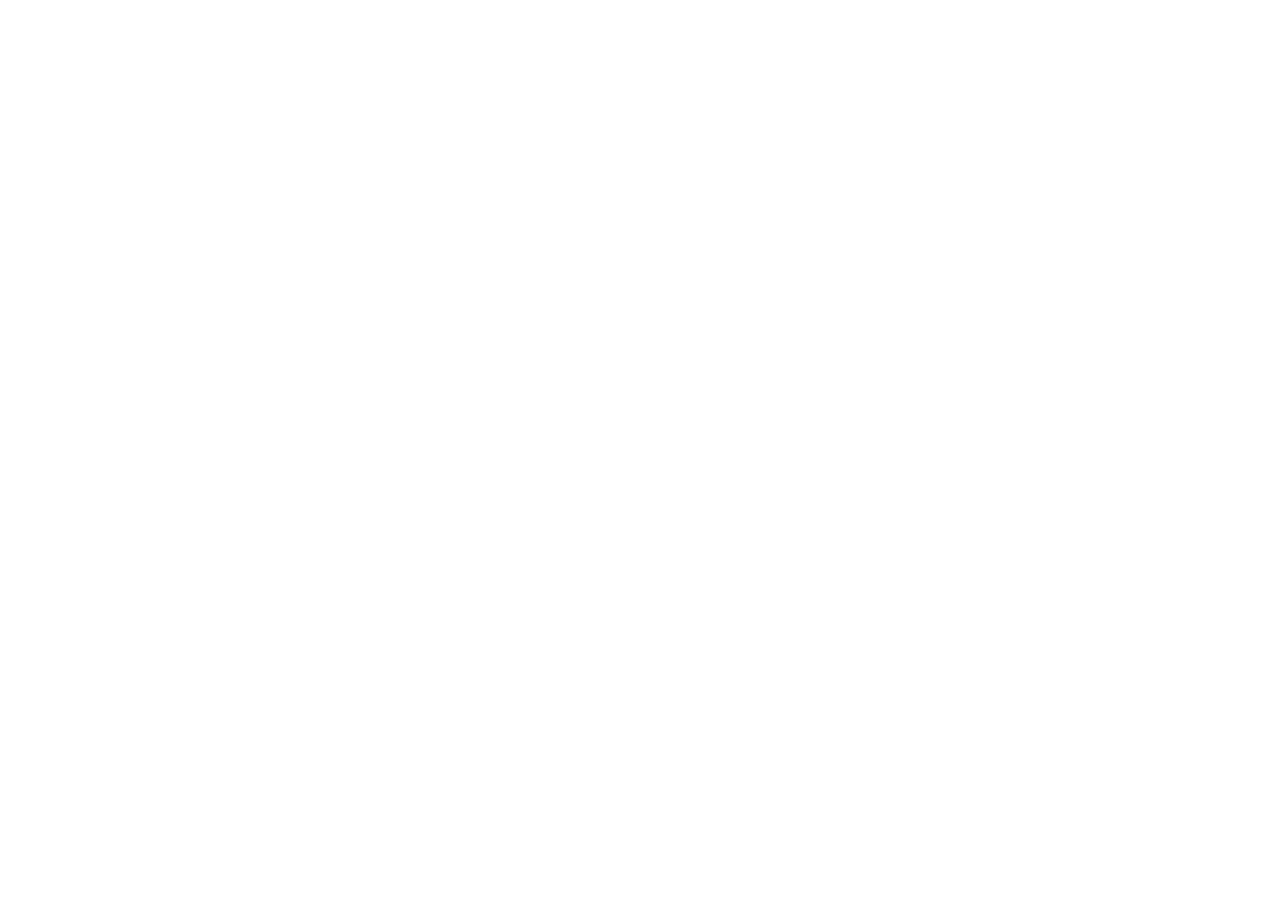
==== my-works.html @ 6f6168fc "Create my-works.html, edit home title, add home comment" ====
<!DOCTYPE html>
<html>
<head>
	<meta charset="utf-8">
	<meta name="viewport" content="width=device-width, initial-scale=1">
	<title>EVIII PORTFOLIO - My Works</title>
</head>
<body>

	<!-- My Works page div -->
	<div id="my-works">

	</div>

</body>
</html>
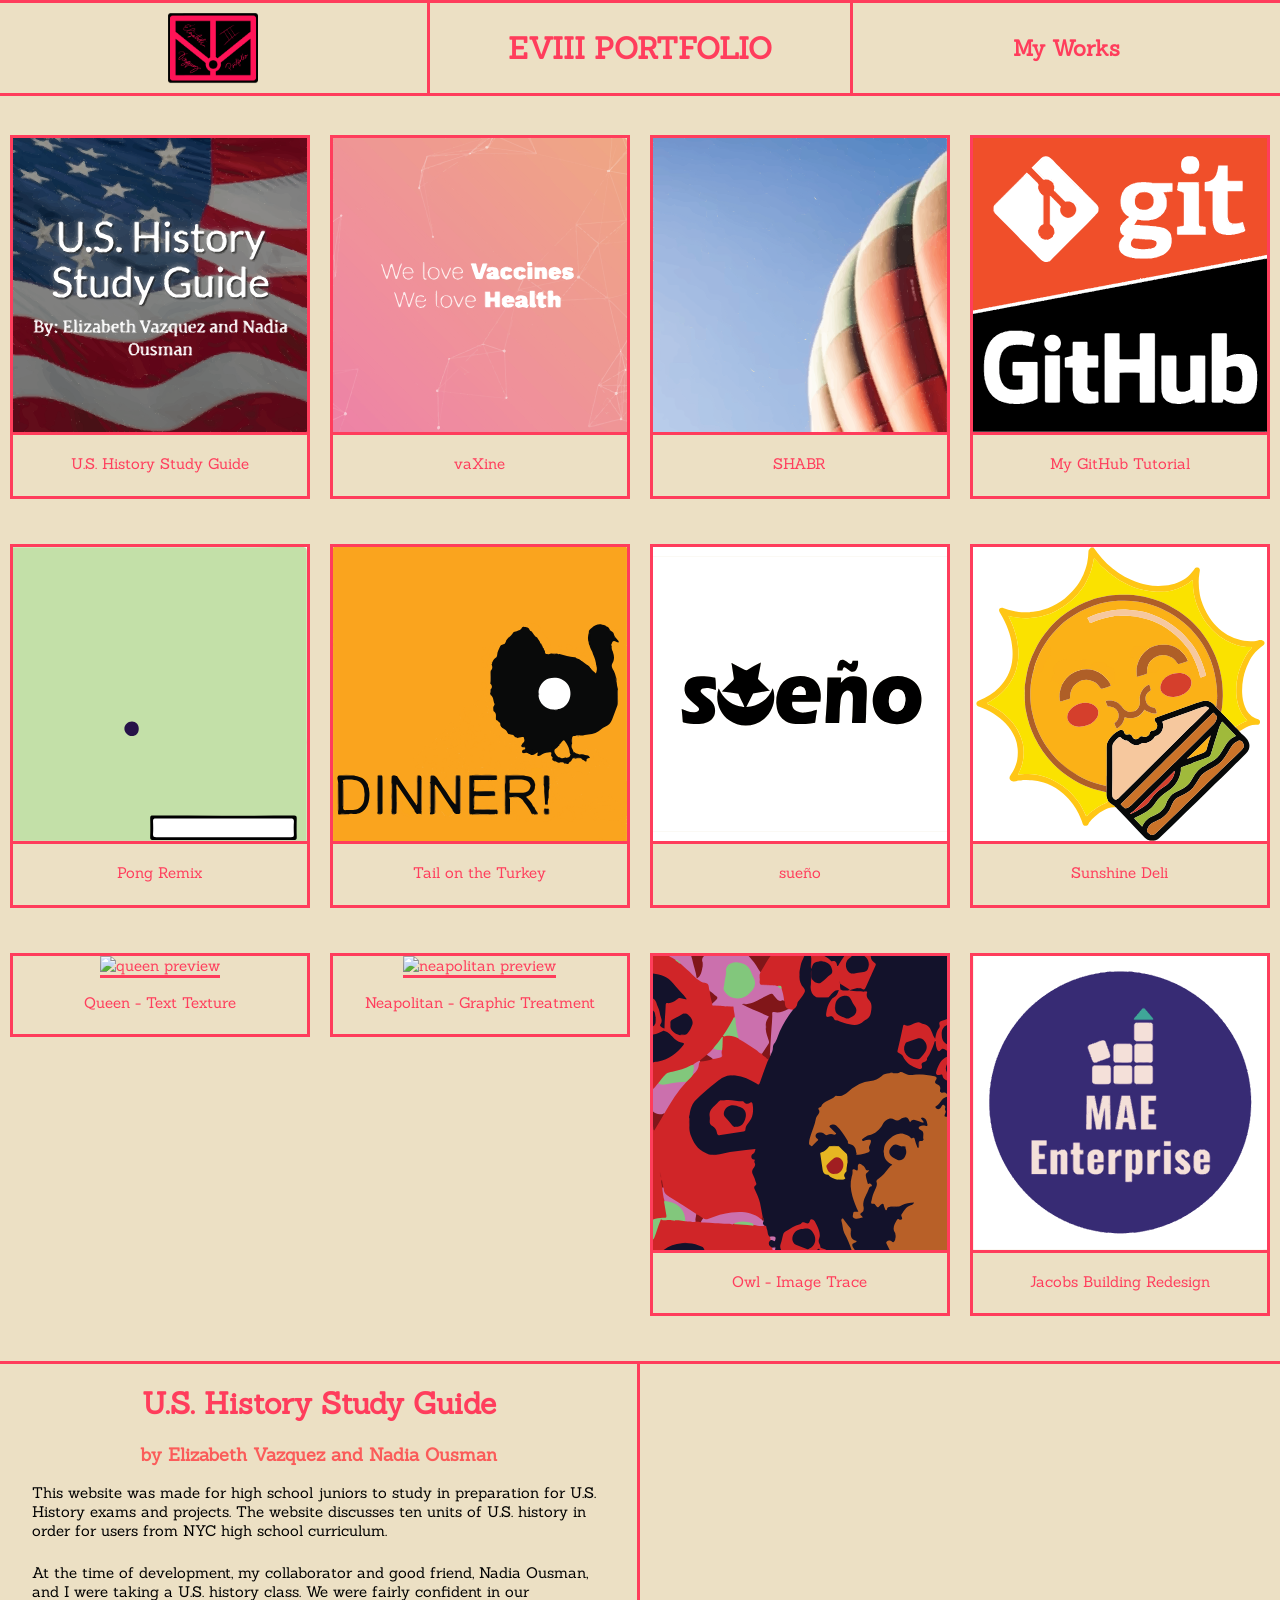
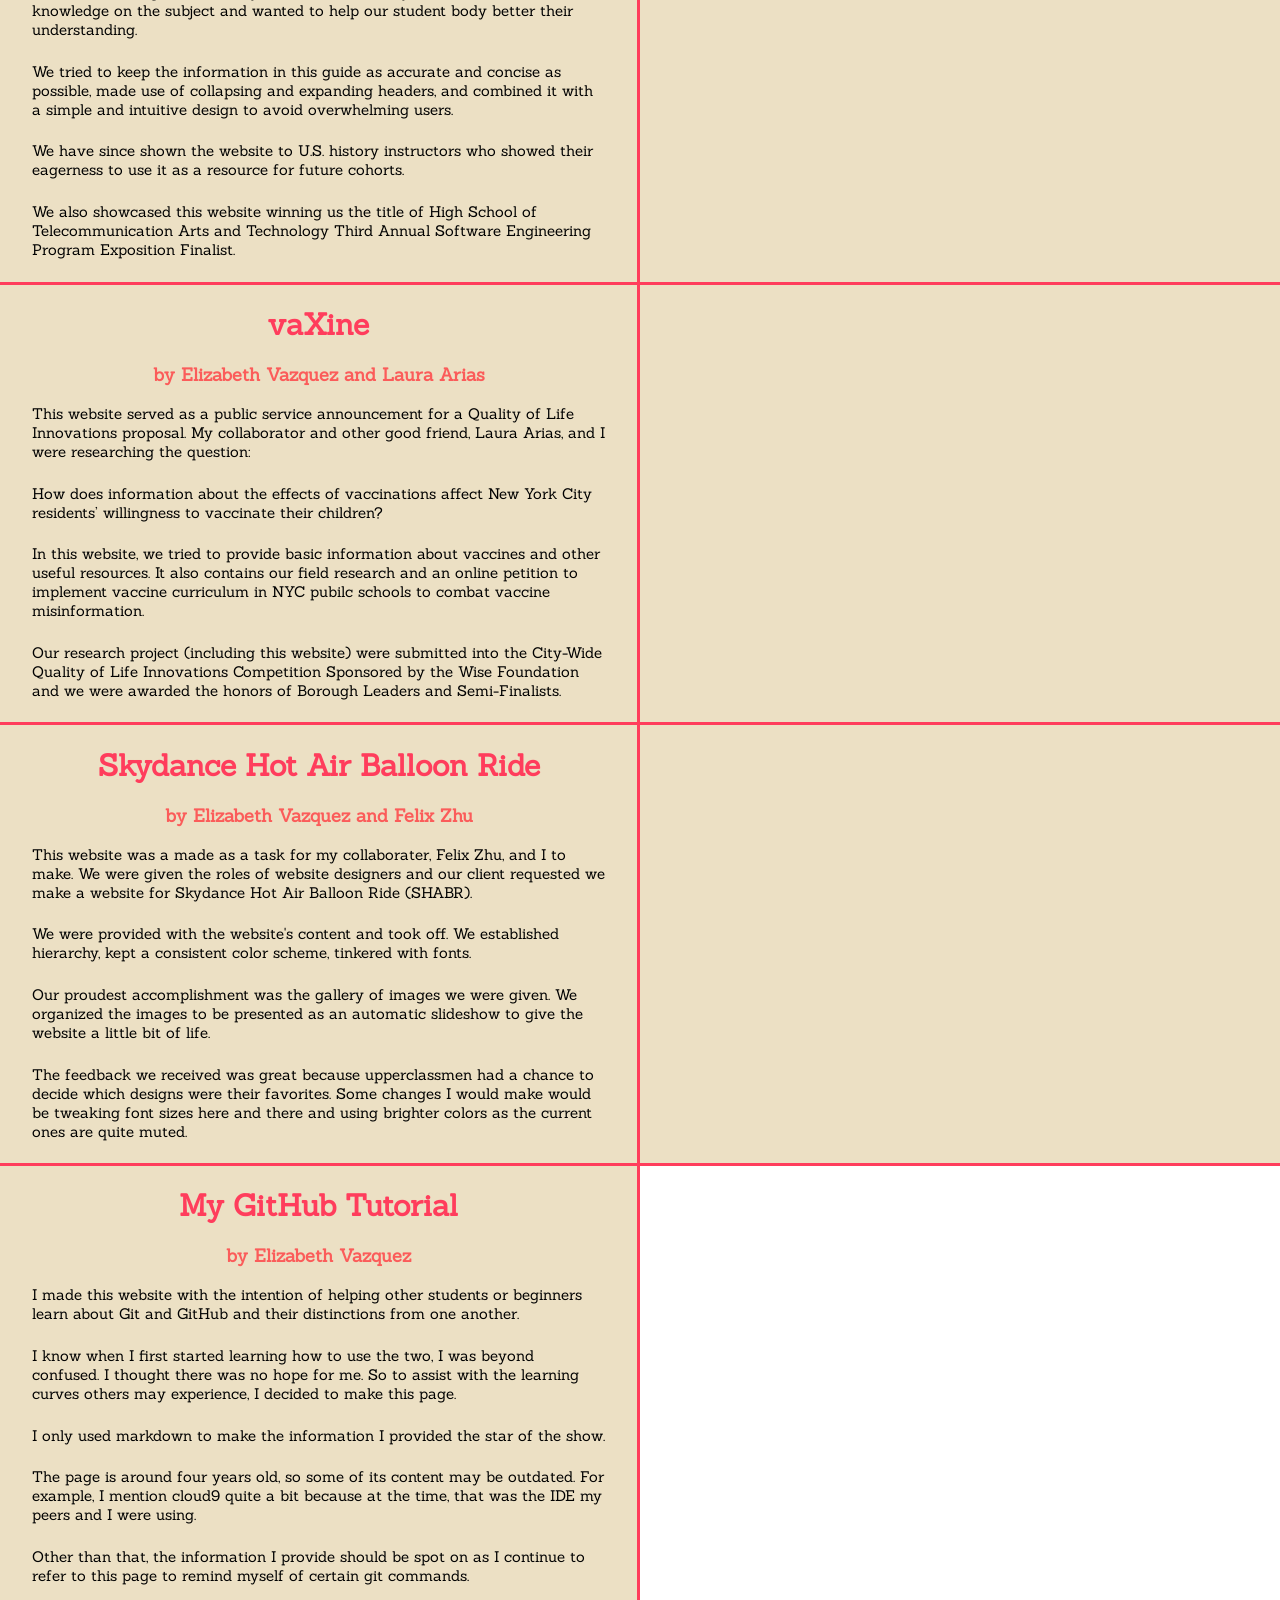
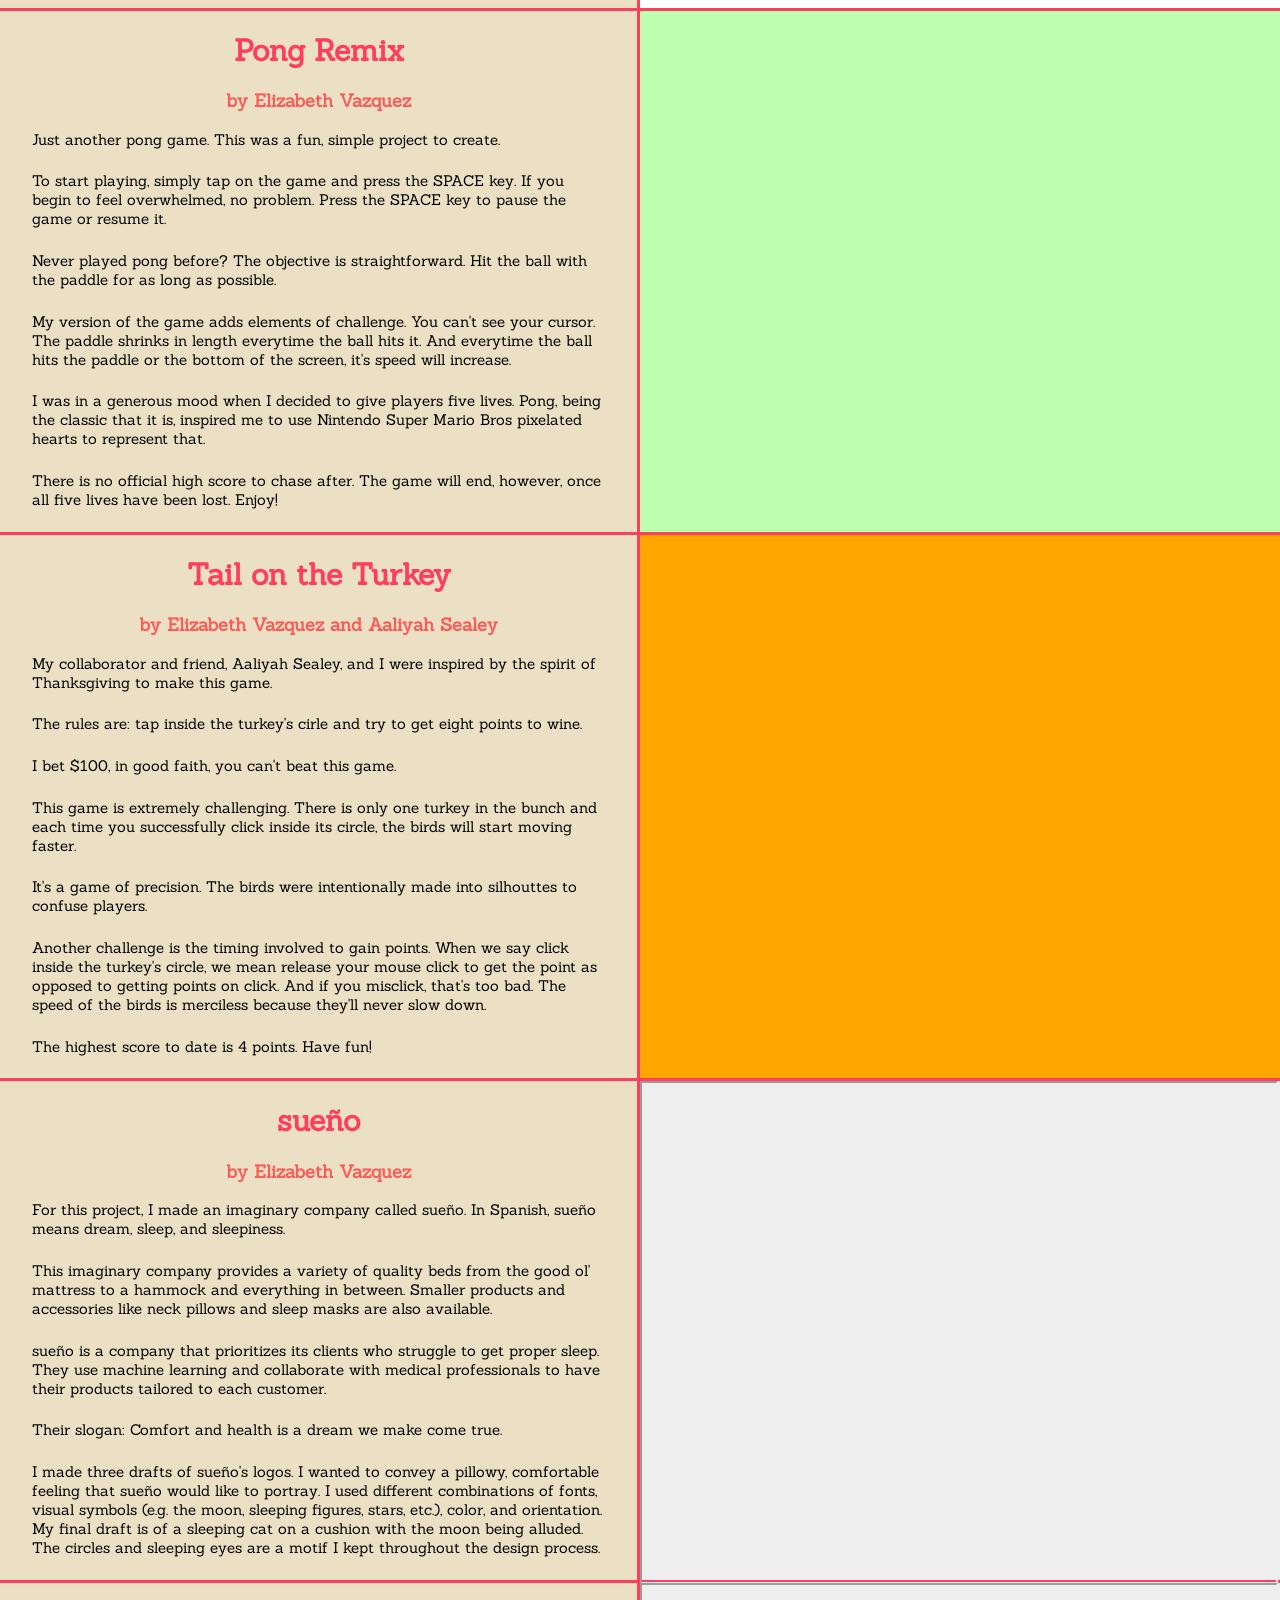
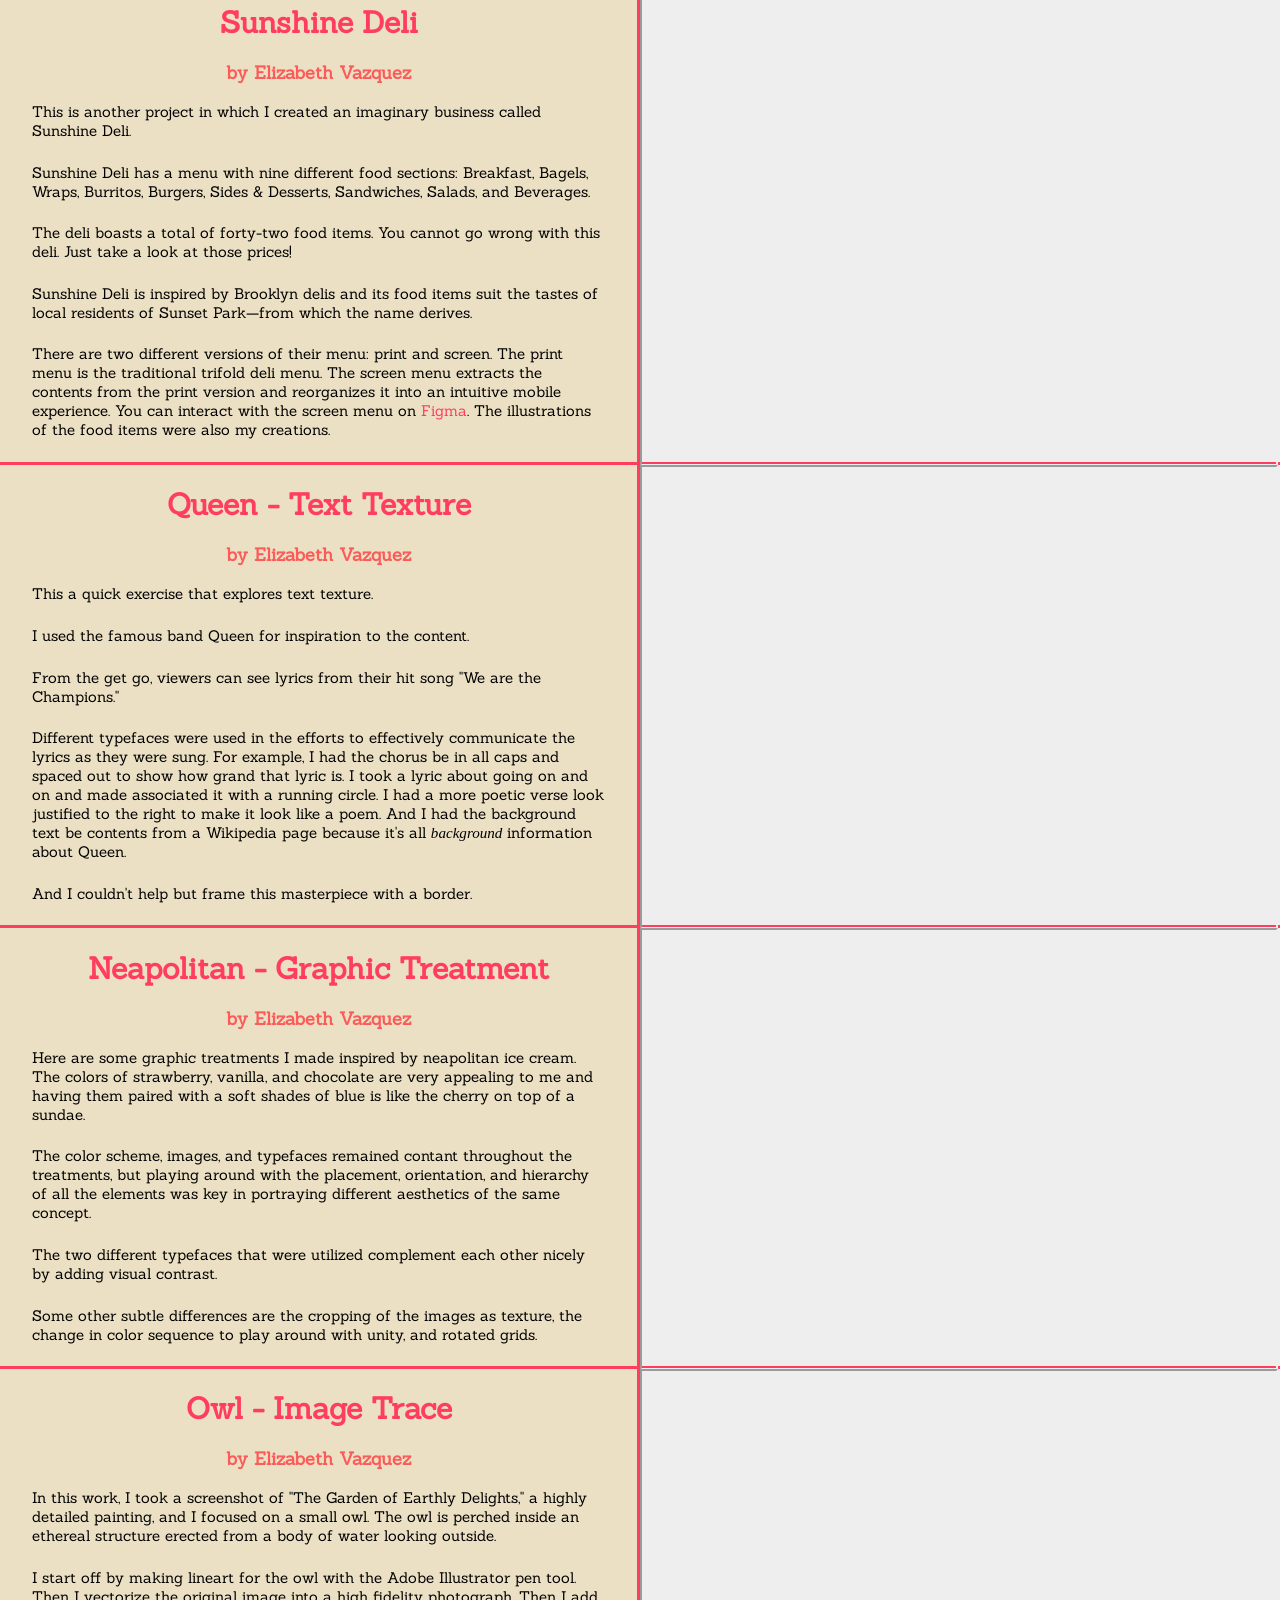
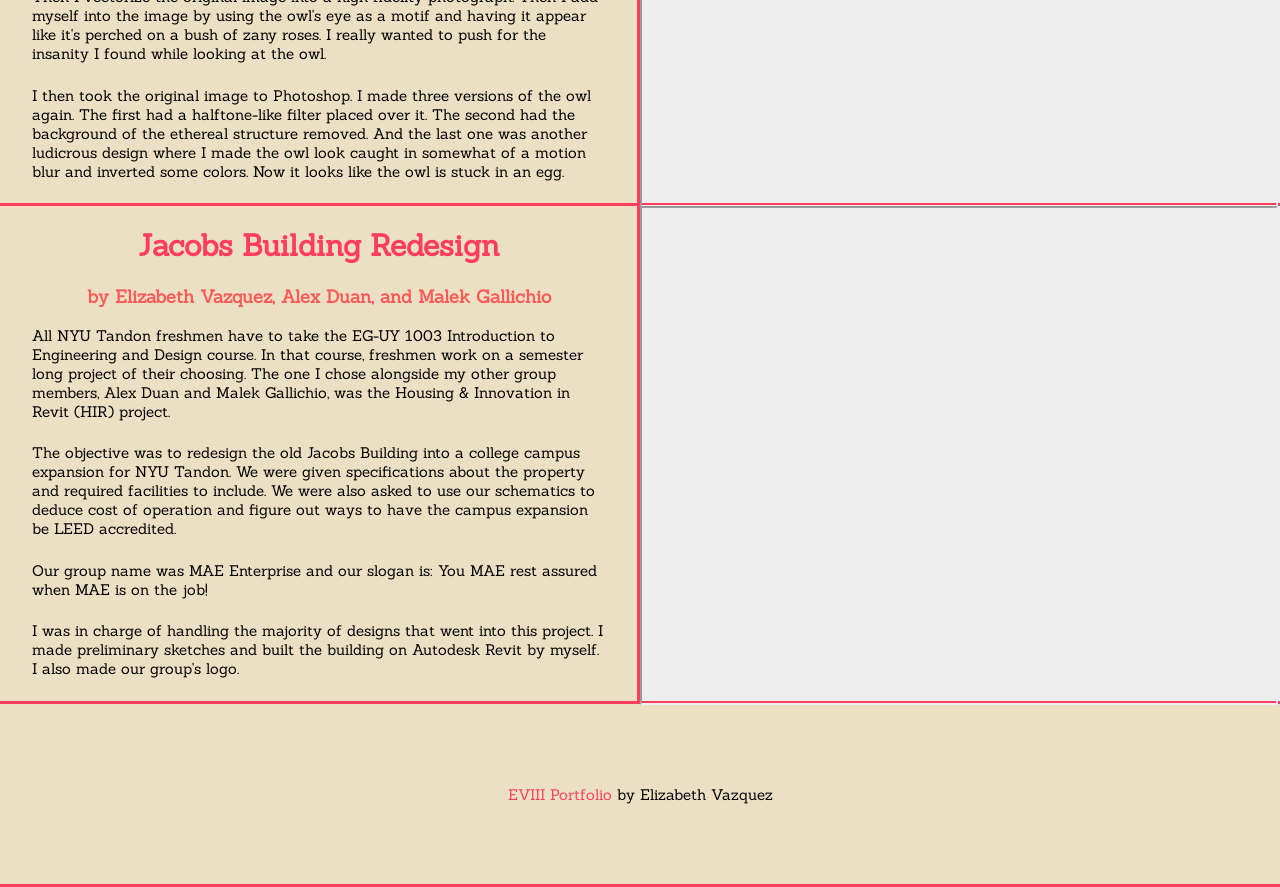
==== commit a5a47d03: "add embed materials/images and update portfolio content" ====
--- a/my-works.html
+++ b/my-works.html
@@ -4,13 +4,328 @@
 	<meta charset="utf-8">
 	<meta name="viewport" content="width=device-width, initial-scale=1">
 	<title>EVIII PORTFOLIO - My Works</title>
+	<link rel="stylesheet" type="text/css" href="style.css">
 </head>
 <body>
 
-	<!-- My Works page div -->
-	<div id="my-works">
-
-	</div>
+	<!-- Header containing logo, title, and one-link navbar -->
+	<header>
+		<div id="logo">
+			<a href="index.html"><img src="images/eviii-logo.png" alt="EVIII Portfolio Logo"></a>
+		</div>
+		<a class="amiddle" href="index.html"><h1>EVIII PORTFOLIO</h1></a>
+		<a href="#"><nav><h2>My Works</h2></nav></a>
+	</header>
+	
+	<!-- Website begins with a gallery of cards showcasing some of my past projects. -->
+	<!-- There are four columns of three cards each totalling up to twelve projects. -->
+	<div id="project-cards">
+		<div class="col-of-cards">
+			<a href="#project1">
+				<div class="card">
+					<div class="preview">
+						<img src="images/ushsg-preview.svg">
+					</div>
+					<div class="caption">
+						<p>U.S. History Study Guide</p>
+					</div>
+				</div>
+			</a>
+			<a href="#project5">
+				<div class="card">
+					<div class="preview">
+						<img src="images/pong.svg" alt="pong preview">
+					</div>
+					<div class="caption">
+						<p>Pong Remix</p>
+					</div>
+				</div>
+			</a>
+			<a href="#project9">
+				<div class="card">
+					<div class="preview">
+						<img src="images/queen.svg" alt="queen preview">
+					</div>
+					<div class="caption">
+						<p>Queen - Text Texture</p>
+					</div>
+				</div>
+			</a>
+		</div>
+		<div class="col-of-cards">
+			<a href="#project2">
+				<div class="card">
+					<div class="preview">
+						<img src="images/vaxine-preview.svg" alt="vaXine preview">
+					</div>
+					<div class="caption">
+						<p>vaXine</p>
+					</div>
+				</div>
+			</a>
+			<a href="#project6">
+				<div class="card">
+					<div class="preview">
+						<img src="images/turkey.svg" alt="turkey preview">
+					</div>
+					<div class="caption">
+						<p>Tail on the Turkey</p>
+					</div>
+				</div>
+			</a>
+			<a href="#project10">
+				<div class="card">
+					<div class="preview">
+						<img src="images/neapolitan.svg" alt="neapolitan preview">
+					</div>
+					<div class="caption">
+						<p>Neapolitan - Graphic Treatment</p>
+					</div>
+				</div>
+			</a>
+			
+		</div>
+		<div class="col-of-cards">
+			<a href="#project3">
+				<div class="card">
+					<div class="preview">
+						<img src="images/hot-air-balloon.svg">
+					</div>
+					<div class="caption">
+						<p>SHABR</p>
+					</div>
+				</div>
+			</a>
+			<a href="#project7">
+				<div class="card">
+					<div class="preview">
+						<img src="images/sueno1-2.svg">
+					</div>
+					<div class="caption">
+						<p>sueño</p>
+					</div>
+				</div>
+			</a>
+			<a href="#project11">
+				<div class="card">
+					<div class="preview">
+						<img src="images/owl.svg" alt="owl preview">
+					</div>
+					<div class="caption">
+						<p>Owl - Image Trace</p>
+					</div>
+				</div>
+			</a>
+		</div>
+		<div class="col-of-cards">
+			<a href="#project4">
+				<div class="card">
+					<div class="preview">
+						<img src="images/git-github.svg" alt="tutorial preview">
+					</div>
+					<div class="caption">
+						<p>My GitHub Tutorial</p>
+					</div>
+				</div>
+			</a>
+			<a href="#project8">
+				<div class="card">
+					<div class="preview">
+						<img src="images/sunshine-deli-logo.svg" alt="sunshine deli preview">
+					</div>
+					<div class="caption">
+						<p>Sunshine Deli</p>
+					</div>
+				</div>
+			</a>
+			<a href="#project12">
+				<div class="card">
+					<div class="preview">
+						<img src="images/mae.svg" alt="mae preview">
+					</div>
+					<div class="caption">
+						<p>Jacobs Building Redesign</p>
+					</div>
+				</div>
+			</a>
+		</div>
+	</div>
+	
+	<!-- Project 1: U.S. History Study Guide - description and embedded site -->
+	<div class="project" id="project1">
+		<div class="description">
+			<h1>U.S. History Study Guide</h1>
+			<h3>by Elizabeth Vazquez and Nadia Ousman</h3>
+			<p>This website was made for high school juniors to study in preparation for U.S. History exams and projects. The website discusses ten units of U.S. history in order for users from NYC high school curriculum.</p>
+			<p>At the time of development, my collaborator and good friend, Nadia Ousman, and I were taking a U.S. history class. We were fairly confident in our knowledge on the subject and wanted to help our student body better their understanding.</p>
+			<p>We tried to keep the information in this guide as accurate and concise as possible, made use of collapsing and expanding headers, and combined it with a simple and intuitive design to avoid overwhelming users.</p>
+			<p>We have since shown the website to U.S. history instructors who showed their eagerness to use it as a resource for future cohorts.</p>
+			<p>We also showcased this website winning us the title of High School of Telecommunication Arts and Technology Third Annual Software Engineering Program Exposition Finalist.</p>
+		</div>
+		<embed type="text/html" src="https://elizabethv0218.github.io/us-history-study-guide/">
+	</div>
+
+	<!-- Project 2: vaXine - description and embedded site -->
+	<div class="project" id="project2">
+		<div class="description">
+			<h1>vaXine</h1>
+			<h3>by Elizabeth Vazquez and Laura Arias</h3>
+			<p>This website served as a public service announcement for a Quality of Life Innovations proposal. My collaborator and other good friend, Laura Arias, and I were researching the question:</p>
+			<p>How does information about the effects of vaccinations affect New York City residents’ willingness to vaccinate their children?</p>
+			<p>In this website, we tried to provide basic information about vaccines and other useful resources. It also contains our field research and an online petition to implement vaccine curriculum in NYC pubilc schools to combat vaccine misinformation.</p>
+			<p>Our research project (including this website) were submitted into the City-Wide Quality of Life Innovations Competition Sponsored by the Wise Foundation and we were awarded the honors of Borough Leaders and Semi-Finalists.</p>
+		</div>
+		<embed type="text/html" src="https://elizabethv0218.github.io/vaXine/">
+	</div>
+
+	<!-- Project 3: SHABR - description and embedded site -->
+	<div class="project" id="project3">
+		<div class="description">
+			<h1>Skydance Hot Air Balloon Ride</h1>
+			<h3>by Elizabeth Vazquez and Felix Zhu</h3>
+			<p>This website was a made as a task for my collaborater, Felix Zhu, and I to make. We were given the roles of website designers and our client requested we make a website for Skydance Hot Air Balloon Ride (SHABR).</p>
+			<p>We were provided with the website's content and took off. We established hierarchy, kept a consistent color scheme, tinkered with fonts.</p>
+			<p>Our proudest accomplishment was the gallery of images we were given. We organized the images to be presented as an automatic slideshow to give the website a little bit of life.</p>
+			<p>The feedback we received was great because upperclassmen had a chance to decide which designs were their favorites. Some changes I would make would be tweaking font sizes here and there and using brighter colors as the current ones are quite muted.</p>
+		</div>
+		<embed type="text/html" src="https://elizabethv0218.github.io/shabr/">
+	</div>
+
+	<!-- Project 4: My GitHub Tutorial - description and embedded site -->
+	<div class="project" id="project4">
+		<div class="description">
+			<h1>My GitHub Tutorial</h1>
+			<h3>by Elizabeth Vazquez</h3>
+			<p>I made this website with the intention of helping other students or beginners learn about Git and GitHub and their distinctions from one another.</p>
+			<p>I know when I first started learning how to use the two, I was beyond confused. I thought there was no hope for me. So to assist with the learning curves others may experience, I decided to make this page.</p>
+			<p>I only used markdown to make the information I provided the star of the show.</p>
+			<p>The page is around four years old, so some of its content may be outdated. For example, I mention cloud9 quite a bit because at the time, that was the IDE my peers and I were using.</p>
+			<p>Other than that, the information I provide should be spot on as I continue to refer to this page to remind myself of certain git commands.</p>
+		</div>
+		<embed type="text/html" src="https://elizabethv0218.github.io/github-tutorial/">
+	</div>
+
+	<!-- Project 5: Pong Remix - description and embedded game -->
+	<div class="project" id="project5">
+		<div class="description">
+			<h1>Pong Remix</h1>
+			<h3>by Elizabeth Vazquez</h3>
+			<p>Just another pong game. This was a fun, simple project to create.</p>
+			<p>To start playing, simply tap on the game and press the SPACE key. If you begin to feel overwhelmed, no problem. Press the SPACE key to pause the game or resume it.</p>
+			<p>Never played pong before? The objective is straightforward. Hit the ball with the paddle for as long as possible.</p>
+			<p>My version of the game adds elements of challenge. You can't see your cursor. The paddle shrinks in length everytime the ball hits it. And everytime the ball hits the paddle or the bottom of the screen, it's speed will increase.</p>
+			<p>I was in a generous mood when I decided to give players five lives. Pong, being the classic that it is, inspired me to use Nintendo Super Mario Bros pixelated hearts to represent that.</p>
+			<p>There is no official high score to chase after. The game will end, however, once all five lives have been lost. Enjoy!</p>
+		</div>
+		<embed type="text/html" src="https://elizabethv0218.github.io/p5js/pong-remix.html">
+	</div>
+
+	<!-- Project 6: Tail on the Turkey - description and embedded game -->
+	<div class="project" id="project6">
+		<div class="description">
+			<h1>Tail on the Turkey</h1>
+			<h3>by Elizabeth Vazquez and Aaliyah Sealey</h3>
+			<p>My collaborator and friend, Aaliyah Sealey, and I were inspired by the spirit of Thanksgiving to make this game.</p>
+			<p>The rules are: tap inside the turkey's cirle and try to get eight points to wine.</p>
+			<p>I bet $100, in good faith, you can't beat this game.</p>
+			<p>This game is extremely challenging. There is only one turkey in the bunch and each time you successfully click inside its circle, the birds will start moving faster.</p>
+			<p>It's a game of precision. The birds were intentionally made into silhouttes to confuse players.</p>
+			<p>Another challenge is the timing involved to gain points. When we say click inside the turkey's circle, we mean release your mouse click to get the point as opposed to getting points on click. And if you misclick, that's too bad. The speed of the birds is merciless because they'll never slow down.</p>
+			<p>The highest score to date is 4 points. Have fun!</p>
+		</div>
+		<embed type="text/html" src="https://elizabethv0218.github.io/p5js/conditionals-project.html">
+	</div>
+
+	<!-- Project 7: sueño - description and embedded logos -->
+	<div class="project" id="project7">
+		<div class="description">
+			<h1>sueño</h1>
+			<h3>by Elizabeth Vazquez</h3>
+			<p>For this project, I made an imaginary company called sueño. In Spanish, sueño means dream, sleep, and sleepiness.</p>
+			<p>This imaginary company provides a variety of quality beds from the good ol' mattress to a hammock and everything in between. Smaller products and accessories like neck pillows and sleep masks are also available.</p>
+			<p>sueño is a company that prioritizes its clients who struggle to get proper sleep. They use machine learning and collaborate with medical professionals to have their products tailored to each customer.</p>
+			<p>Their slogan: Comfort and health is a dream we make come true.</p>
+			<p>I made three drafts of sueño's logos. I wanted to convey a pillowy, comfortable feeling that sueño would like to portray. I used different combinations of fonts, visual symbols (e.g. the moon, sleeping figures, stars, etc.), color, and orientation. My final draft is of a sleeping cat on a cushion with the moon being alluded. The circles and sleeping eyes are a motif I kept throughout the design process.</p>
+		</div>
+		<div class="pdf"><iframe src="pdfs/sueno.pdf"></iframe></div>
+	</div>
+
+	<!-- Project 8: Sunshine Deli - description and embedded menus and menu items -->
+	<div class="project" id="project8">
+		<div class="description">
+			<h1>Sunshine Deli</h1>
+			<h3>by Elizabeth Vazquez</h3>
+			<p>This is another project in which I created an imaginary business called Sunshine Deli.</p>
+			<p>Sunshine Deli has a menu with nine different food sections: Breakfast, Bagels, Wraps, Burritos, Burgers, Sides & Desserts, Sandwiches, Salads, and Beverages.</p>
+			<p>The deli boasts a total of forty-two food items. You cannot go wrong with this deli. Just take a look at those prices!</p>
+			<p>Sunshine Deli is inspired by Brooklyn delis and its food items suit the tastes of local residents of Sunset Park—from which the name derives.</p>
+			<p>There are two different versions of their menu: print and screen. The print menu is the traditional trifold deli menu. The screen menu extracts the contents from the print version and reorganizes it into an intuitive mobile experience. You can interact with the screen menu on <a href="https://www.figma.com/proto/r9TwGXaxMqooMlhmDPmCb0/Elizabeth-Vazquez-Menu-Project?node-id=296-636&starting-point-node-id=296%3A636&scaling=scale-down">Figma</a>. The illustrations of the food items were also my creations.</p>
+		</div>
+		<div class="pdf"><iframe src="pdfs/Sunshine-Deli.pdf"></iframe></div>
+	</div>
+
+	<!-- Project 9: Queen - Text Texture - description and embedded work -->
+	<div class="project" id="project9">
+		<div class="description">
+			<h1>Queen - Text Texture</h1>
+			<h3>by Elizabeth Vazquez</h3>
+			<p>This a quick exercise that explores text texture.</p>
+			<p>I used the famous band Queen for inspiration to the content.</p>
+			<p>From the get go, viewers can see lyrics from their hit song "We are the Champions."</p>
+			<p>Different typefaces were used in the efforts to effectively communicate the lyrics as they were sung. For example, I had the chorus be in all caps and spaced out to show how grand that lyric is. I took a lyric about going on and on and made associated it with a running circle. I had a more poetic verse look justified to the right to make it look like a poem. And I had the background text be contents from a Wikipedia page because it's all <em>background</em> information about Queen.</p>
+			<p>And I couldn't help but frame this masterpiece with a border.</p>
+		</div>
+		<div class="pdf"><iframe src="pdfs/Queen-Text-Texture.pdf"></iframe></div>
+	</div>
+
+	<!-- Project 10: Neapolitan - Graphic Treatment - description and embedded work -->
+	<div class="project" id="project10">
+		<div class="description">
+			<h1>Neapolitan - Graphic Treatment</h1>
+			<h3>by Elizabeth Vazquez</h3>
+			<p>Here are some graphic treatments I made inspired by neapolitan ice cream. The colors of strawberry, vanilla, and chocolate are very appealing to me and having them paired with a soft shades of blue is like the cherry on top of a sundae.</p>
+			<p>The color scheme, images, and typefaces remained contant throughout the treatments, but playing around with the placement, orientation, and hierarchy of all the elements was key in portraying different aesthetics of the same concept.</p>
+			<p>The two different typefaces that were utilized complement each other nicely by adding visual contrast.</p>
+			<p>Some other subtle differences are the cropping of the images as texture, the change in color sequence to play around with unity, and rotated grids.</p>
+		</div>
+		<div class="pdf"><iframe src="pdfs/Neapolitan-Graphic-Treatment.pdf"></iframe></div>
+	</div>
+
+	<!-- Project 11: Owl - Image Trace - description and embedded work -->
+	<div class="project" id="project11">
+		<div class="description">
+			<h1>Owl - Image Trace</h1>
+			<h3>by Elizabeth Vazquez</h3>
+			<p>In this work, I took a screenshot of "The Garden of Earthly Delights," a highly detailed painting, and I focused on a small owl. The owl is perched inside an ethereal structure erected from a body of water looking outside.</p>
+			<p>I start off by making lineart for the owl with the Adobe Illustrator pen tool. Then I vectorize the original image into a high fidelity photograph. Then I add myself into the image by using the owl's eye as a motif and having it appear like it's perched on a bush of zany roses. I really wanted to push for the insanity I found while looking at the owl.</p>
+			<p>I then took the original image to Photoshop. I made three versions of the owl again. The first had a halftone-like filter placed over it. The second had the background of the ethereal structure removed. And the last one was another ludicrous design where I made the owl look caught in somewhat of a motion blur and inverted some colors. Now it looks like the owl is stuck in an egg.</p>
+		</div>
+		<div class="pdf"><iframe src="pdfs/Image-Trace.pdf"></iframe></div>
+	</div>
+
+	<!-- Project 12: MAE Enterprise - Jacobs Building Redesign - description and embedded presentation -->
+	<div class="project" id="project12">
+		<div class="description">
+			<h1>Jacobs Building Redesign</h1>
+			<h3>by Elizabeth Vazquez, Alex Duan, and Malek Gallichio</h3>
+			<p>All NYU Tandon freshmen have to take the EG-UY 1003 Introduction to Engineering and Design course. In that course, freshmen work on a semester long project of their choosing. The one I chose alongside my other group members, Alex Duan and Malek Gallichio, was the Housing & Innovation in Revit (HIR) project.</p>
+			<p>The objective was to redesign the old Jacobs Building into a college campus expansion for NYU Tandon. We were given specifications about the property and required facilities to include. We were also asked to use our schematics to deduce cost of operation and figure out ways to have the campus expansion be LEED accredited.</p>
+			<p>Our group name was MAE Enterprise and our slogan is: You MAE rest assured when MAE is on the job!</p>
+			<p>I was in charge of handling the majority of designs that went into this project. I made preliminary sketches and built the building on Autodesk Revit by myself. I also made our group's logo.</p>
+		</div>
+		<div class="pdf"><iframe src="pdfs/mae-final.pdf"></iframe></div>
+	</div>
+
+	<!-- Sources for embedding: -->
+	<!-- https://www.w3schools.com/tags/tryit.asp?filename=tryhtml5_embed -->
+	<!-- https://www.dofactory.com/html/embed/type -->
+
+	<!-- Footer -->
+	<footer>
+		<a href="index.html">EVIII Portfolio</a>&nbsp;by Elizabeth Vazquez
+	</footer>
 
 </body>
-</html>+</html>
+
+<!-- cd Downloads/Spring2023/IntroWeb/eviii-portfolio -->
--- a/style.css
+++ b/style.css
@@ -0,0 +1,424 @@
+/*Sanchez font*/
+@import url('https://fonts.googleapis.com/css2?family=Sanchez&display=swap');
+
+/*For now make everything have the Sanchez font-family*/
+* {
+  font-family: 'Sanchez', serif;
+}
+
+/*Give the website a Yellow Pearl background color and remove whitespace around the page*/
+body, html {
+  margin: 0;
+  padding: 0;
+  background-color: #ECE0C4;
+}
+
+/*https://www.w3schools.com/css/tryit.asp?filename=trycss_grid_layout_named*/
+
+/*Giving grid area names to the sections in home page*/
+header         { grid-area: header; }
+#home-section1 { grid-area: hsec1;  }
+#home-section2 { grid-area: hsec2;  }
+#home-section3 { grid-area: hsec3;  }
+footer         { grid-area: footer; }
+
+/*Home page will be a grid made of five 
+rows and one column (at first glance)*/
+.home-page {
+  display: grid;
+  grid-template-areas:
+    'header'
+    'hsec1'
+    'hsec2'
+    'hsec3'
+    'footer';
+}
+
+/*Header and footer will have a top and bottom pink-red border*/
+header, footer {
+  border-top: solid;
+  border-bottom: solid;
+  border-color: #FF3D5C;
+}
+
+/*Header will be fixed to the top of the webpage*/
+header {
+  position: fixed;
+  top: 0;
+  left: 0;
+  right: 0;
+}
+
+/*The first section on the home page (after the header)
+will take up the remaining space of the viewport. It 
+will have an illustration as a background which will 
+take up a little more than half of the size of the 
+container and be centered with no repetitions. This
+container will also be a flex box and have it children
+flow in a centered column direction with space in 
+between them */
+#home-section1 {
+  height: 90vh;
+
+  background-image: url("images/eviii-landing-border.png");
+  background-size: 60%;
+  background-position: center;
+  background-repeat: no-repeat;
+
+  display: flex;
+  flex-direction: column;
+  justify-content: space-between;
+  align-items: center;
+}
+
+/*The first home section's h1 elements will take
+up 100% of the width of the section and have a 
+subtle background color to distinguish them from 
+the background illustration. They will also have 
+some padding for their respective borders*/
+#home-section1 h1 {
+  width: 100%;
+  background-color: rgba(236, 224, 196, 0.8);
+  padding: 1vh 6vw;
+}
+
+/*The first h1 in the first home section will 
+have a pink-red bottom border*/
+#home-section1 h1:first-of-type {
+  border-bottom: solid;
+  border-color: #FF3D5C;
+}
+
+/*The second h1 in the first home section
+will have a pink-red top border*/
+#home-section1 h1:last-of-type {
+  border-top: solid;
+  border-color: #FF3D5C;
+}
+
+/*First home section and container of project cards 
+will have a pink-red bottom border and a top margin 
+that is equivalent to the height of the header because 
+fixing the header to the top disrupted the flow of 
+the document*/
+#home-section1, #project-cards {
+  border-bottom: solid;
+  border-color: #FF3D5C;
+  margin-top: 10vh;
+}
+
+/*Second home section will have a pink-red bottom 
+border and be a grid of two columns and one row*/
+#home-section2 {
+  display: grid;
+  grid-template-columns: 1fr 1fr;
+  grid-template-rows: 1fr;
+
+  border-bottom: solid;
+  border-color: #FF3D5C;
+}
+
+/*https://stackoverflow.com/questions/2573544/how-can-i-select-all-children-of-an-element-except-the-last-child*/
+/*The last h1 element in the first home section will be aligned to the right*/
+#home-section1 h1:last-child {
+  text-align: right;
+}
+
+/*The logo image will have a height equivalent to that of the header*/
+#logo img {
+  height: 10vh;
+}
+
+/*The footer will have a height 20% the height of the viewport*/
+footer {
+  height: 20vh;
+}
+
+/*All h1 elements will be large, 
+dynamically sized, and pink-red*/
+h1 {
+  font-size: 2.35vw;
+  color: #FF3D5C;
+}
+
+/*All h3 elements will be pink-red*/
+h3 {
+    color: #FB5C5A;
+}
+
+/*The header will be a grid of three columns and 
+one row (which should be 10% the height of the 
+viewport) and will have a Yellow Pearl background*/
+header {
+  display: grid;
+  grid-template-columns: 1fr 1fr 1fr;
+  grid-template-rows: 10vh;
+  background-color: #ECE0C4;
+}
+
+/*The self introduction div will have a pink-red right border*/
+#self-intro {
+  border-right: solid;
+  border-color: #FF3D5C;
+}
+
+/*The last paragraph of the self introduction, portfolio 
+introduction, and third home page section will have a 
+larger bottom margin to match the top margin of the h1
+elements they contain at the top*/
+#self-intro p:last-child, #portfolio-intro p:last-child, #home-section3 p:last-child {
+  margin-bottom: 1.9em;
+}
+
+/*The first div in the second home page section will have
+right padding to match the section's left padding*/
+#home-section2 div:first-child {
+  padding-right: 10vw;
+}
+
+/*The last div in the second home page section will have
+left padding to match the section's right padding*/
+#home-section2 div:last-child {
+  padding-left: 10vw;
+}
+
+/*The h1 elements in the second and third 
+home page sections will be centered*/
+#home-section2 h1, #home-section3 h1 {
+  text-align: center;
+}
+
+/*The logo, header links, footer, skills' 
+paragraphs, and cards will have their 
+content vertically and horizontally centered*/
+#logo, header a, footer, #skills p, .card {
+  display: flex;
+  justify-content: center;
+  align-items: center;
+}
+
+/*The title, which is the middle link in the header,
+will have pink-red left and right borders*/
+.amiddle {
+  border-left: solid;
+  border-right: solid;
+  border-color: #FF3D5C;
+}
+
+/*The title's text will have no margin*/
+.amiddle h1 {
+  margin: 0;
+}
+
+/*The last paragraph in the skills div will have its
+default bottom margin which was previously overriden
+by the `#portfolio-intro p:last-child` rule*/
+#skills p:last-child {
+  margin-bottom: 1em;
+}
+
+/*The footer, second & third home page sections'
+paragraphs, cards, and descriptions will have a small 
+font size and be dynamically sized*/
+footer, #home-section2 p, #home-section3 p, .card, .description p {
+  font-size: 1.18vw;
+}
+
+/*The links in the header and footer 
+will be pink-red and not be underlined*/
+header a, footer a {
+  color: #FF3D5C;
+  text-decoration: none;
+}
+
+/*The navigation link will have a fairly 
+large size and be dynamically sized*/
+nav h2 {
+  font-size: 1.75vw;
+}
+
+/*The first and second home page sections 
+will have padding on their left and right
+of 10% of the viewport's width each*/
+#home-section1, #home-section2 {
+  padding: 0 10vw;
+}
+
+/*The third home page section will have 
+padding on its left and right of 30% of
+the viewport's width each*/
+#home-section3 {
+  padding: 0 30vw;
+}
+
+/*The skills div will be a grid of three
+columns and three rows*/
+#skills {
+  display: grid;
+  grid-template-columns: 1fr 1fr 1fr;
+  grid-template-rows: 1fr 1fr 1fr;
+}
+
+/*The github tutorial embed will have a
+white background, otherwise, it has none*/
+#project4 embed {
+  background-color: white;
+}
+
+/*The contianer holding the cards of projects
+will be a grid of four columns and one row 
+(at first glance)*/
+#project-cards {
+  display: grid;
+  grid-template-columns: 1fr 1fr 1fr 1fr;
+  grid-template-rows: 1fr;
+}
+
+/*The first cards of each column of cards will have some
+margin to give it some distance from the header above it*/
+.col-of-cards .card:first-of-type {
+  margin-top: 5vh;
+}
+
+/*A card will have a pink-red border around it. It's preview
+image and card title will be stacked on top of one another like
+a column. We'll give each card a width that is a little less 
+than a quarter of the viewport's width and have it centered in
+a column of cards. All the cards will have some margin at the 
+bottom to give them vertical distance from one another*/
+.card {
+  border: solid;
+  border-color: #FF3D5C;
+
+  flex-direction: column;
+  margin: auto;
+  margin-bottom: 5vh;
+  width: 23vw;
+
+}
+
+/*https://getcssscan.com/css-box-shadow-examples*/
+/*Give cards a light salmon box shadow when it is hovered over*/
+.card:hover {
+  box-shadow: rgba(0, 0, 0, 0.16) 0px 1px 4px, #F78D76 0px 0px 0px 3px;
+}
+
+/*Have a card's content hold the same width as itself*/
+.preview img, .caption p {
+  width: 23vw;
+}
+
+/*The preview images will have a pink-red bottom border*/
+.preview img {
+  border-bottom: solid;
+  border-color: #FF3D5C;
+}
+
+/*Scrolling to a specified position is set to animate smoothly*/
+html {
+  scroll-behavior: smooth;
+}
+
+/*The card's text will have some bottom padding 
+to make it appear more vertically centered and 
+it will be justified to the center*/
+.caption {
+  padding-bottom: 0.8vh;
+  text-align: center;
+}
+
+/*A project will be a grid of two columns and 
+one row with a pink-red bottom border*/
+.project {
+  display: grid;
+  grid-template-columns: 1fr 1fr;
+  grid-template-rows: 1fr;
+
+  border-bottom: solid;
+  border-color: #FF3D5C;
+}
+
+/*The last project in the my-works 
+webpage will have no bottom border*/
+.project:last-of-type {
+  border-bottom: none;
+}
+
+/*Project descriptions will 
+have pink-red right borders*/
+.description {
+  border-right: solid;
+  border-color: #FF3D5C;
+}
+
+/*embed elements and .pdf containers
+will take up the entirety of their half
+of a project's container*/
+embed, .pdf {
+  width: 100%;
+  height: 100%;
+}
+
+/*iframes will almost take up the entirety 
+of their half of a project's container because
+the pdf viewer has a border that makes the 
+webpage wider than desired*/
+iframe {
+  width: 99%;
+  height: 100%;
+}
+
+/*A pdf container will have a light gray*/
+.pdf {
+  background-color: #EEEEEE;
+}
+
+/*Project titles and creators will be 
+centered in a description container*/
+.description h1, .description h3 {
+  text-align: center;
+}
+
+/*Description h3 elements will be 
+slightly large and be dynamically sized*/
+.description h3 {
+  font-size: 1.4vw;
+}
+
+/*Description paragraphs will be centered in
+the container and take up 90% of its width
+with additional margin at the bottom to match
+that of the project title*/
+.description p {
+  width: 90%;
+  margin: auto;
+  margin-bottom: 1.5em;
+}
+
+/*Pong Remix will have a pistachio background*/
+#project5 embed {
+  background-color: #BDFFB1;
+}
+
+/*Tail on the Turkey will have an orange background*/
+#project6 embed {
+  background-color: #FFA500;
+}
+
+/*Card links and links in paragraphs will 
+be pink-red and not be underlined*/
+.col-of-cards a, p a {
+  text-decoration: none;
+  color: #FF3D5C;
+}
+
+/*https://www.w3schools.com/howto/tryit.asp?filename=tryhow_css_smooth_scroll*/
+/*https://stackoverflow.com/questions/17534661/make-anchor-link-go-some-pixels-above-where-its-linked-to*/
+/*All the projects will have a scroll top margin of 
+10% the height of the viewport because the navigation
+bar would cover the top of each project otherwise*/
+#project1, #project2, #project3, #project4, 
+#project5, #project6, #project7, #project8, 
+#project9, #project10, #project11, #project12 {
+  scroll-margin-top: 10vh;
+}
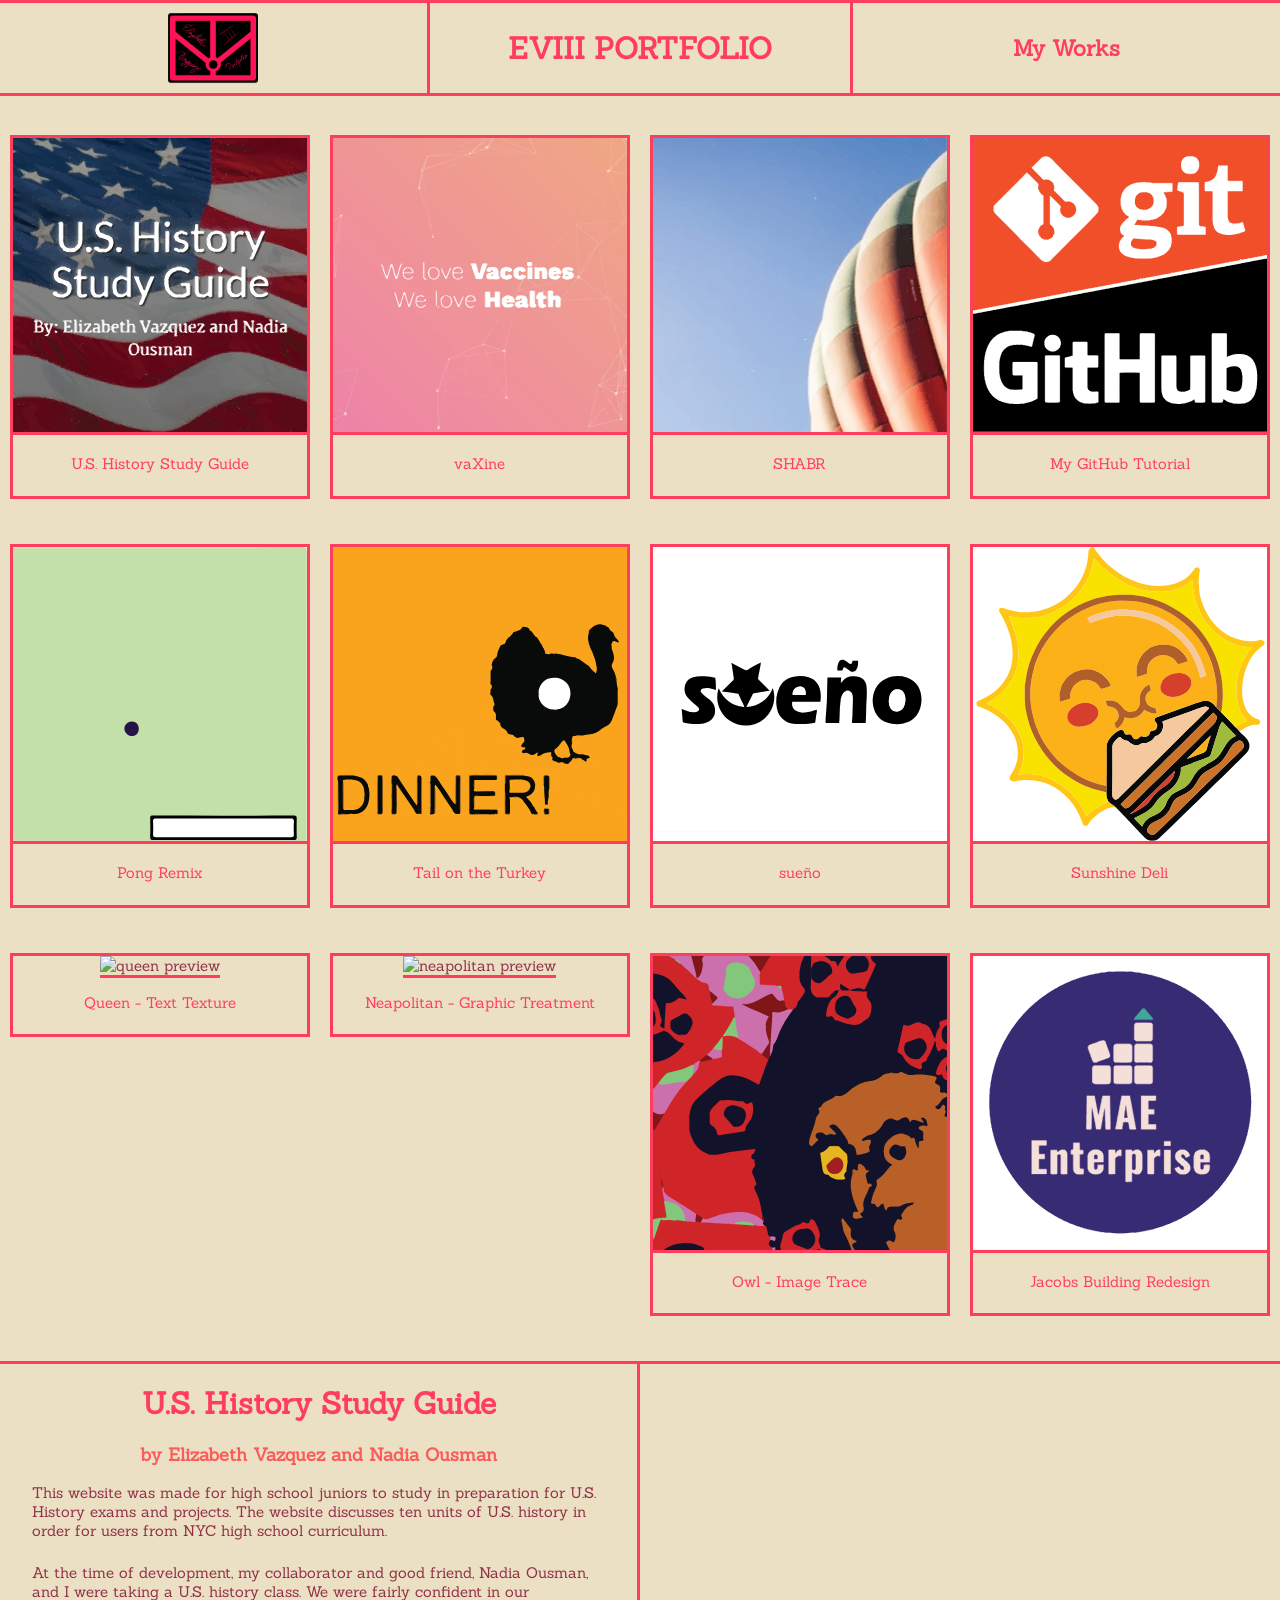
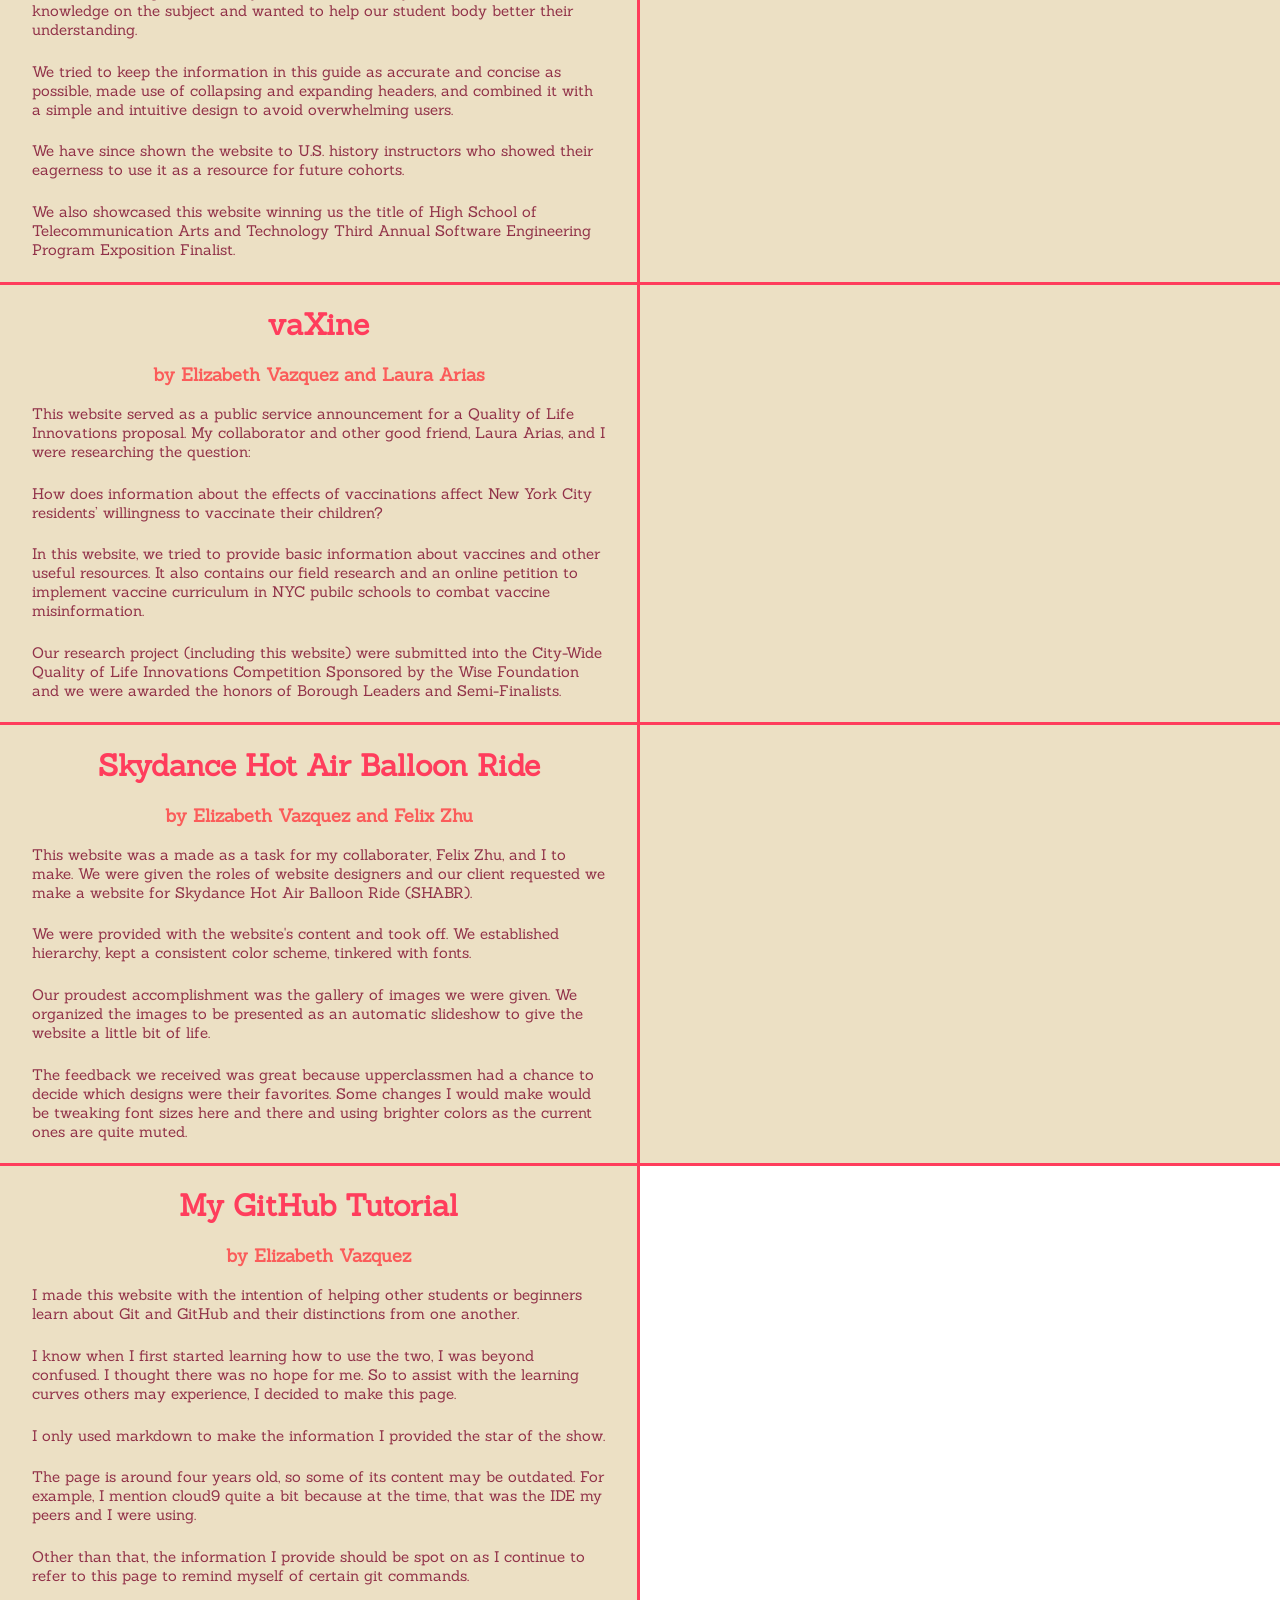
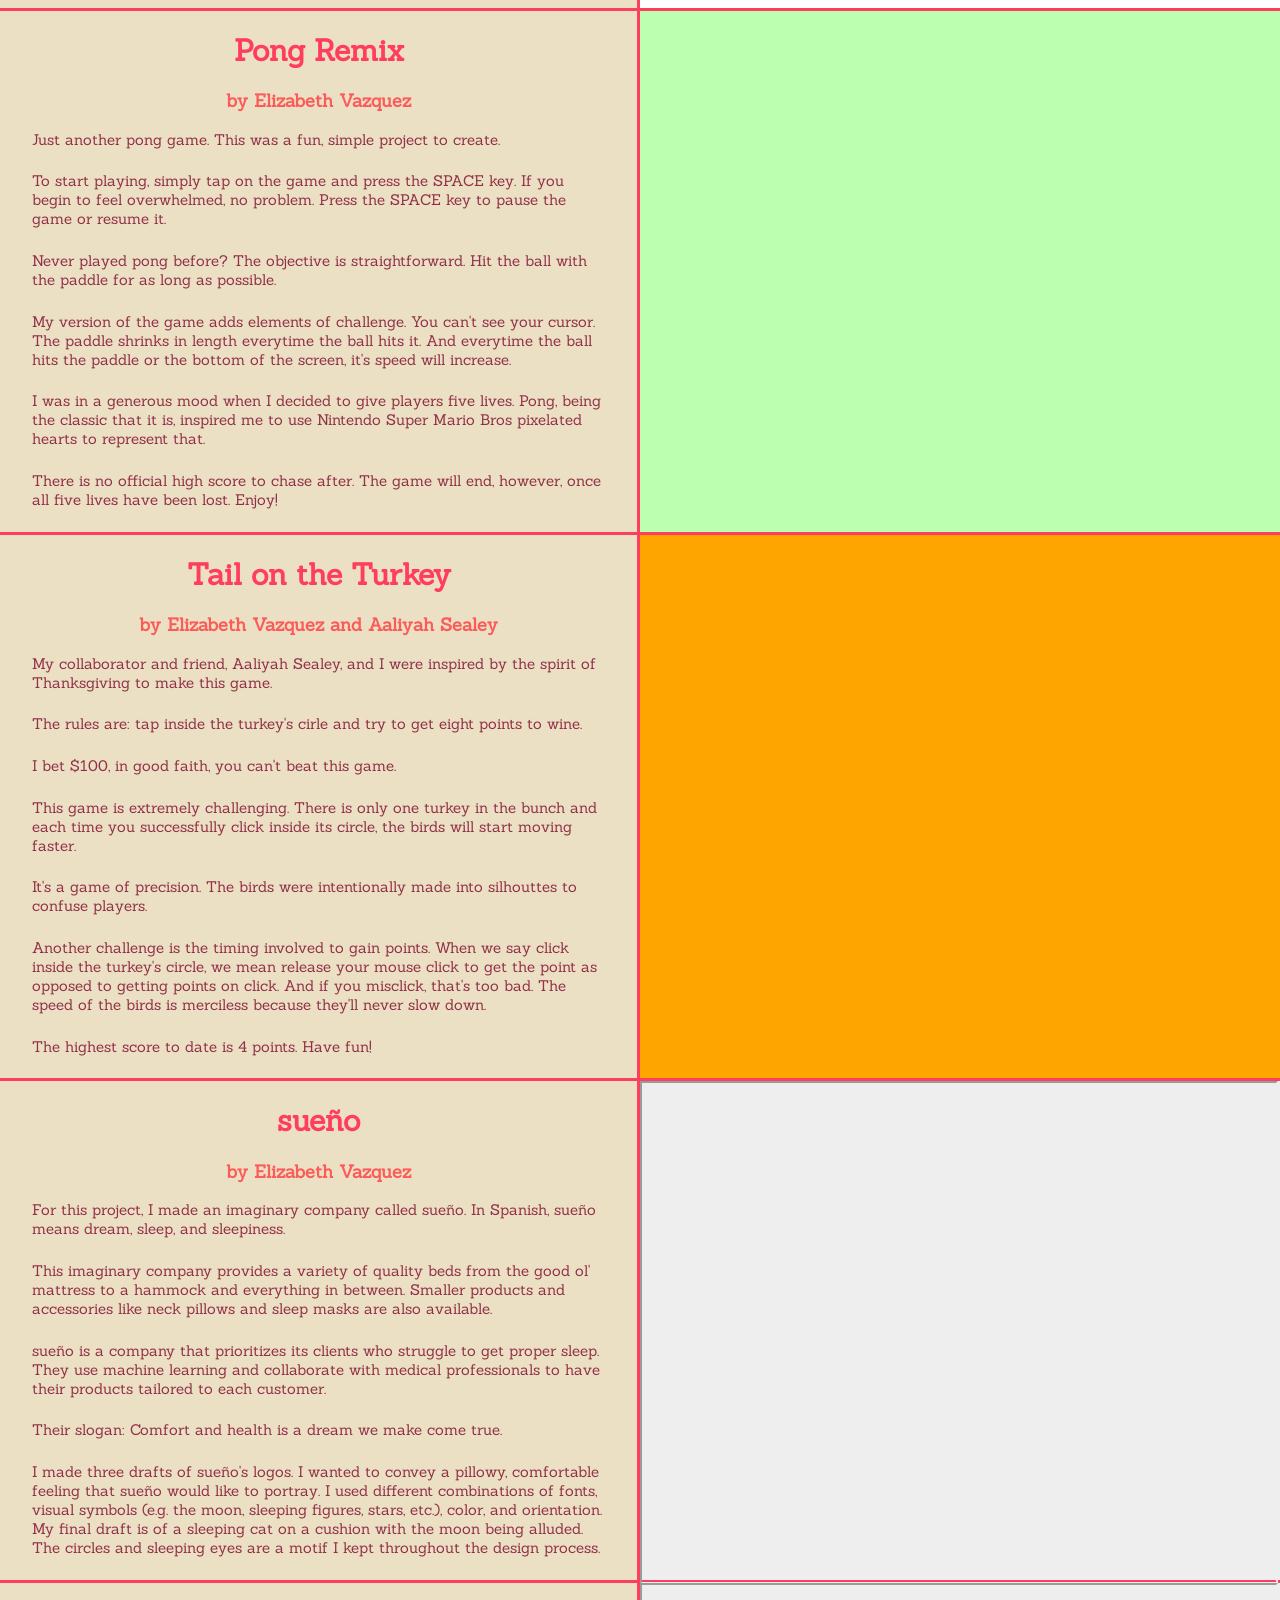
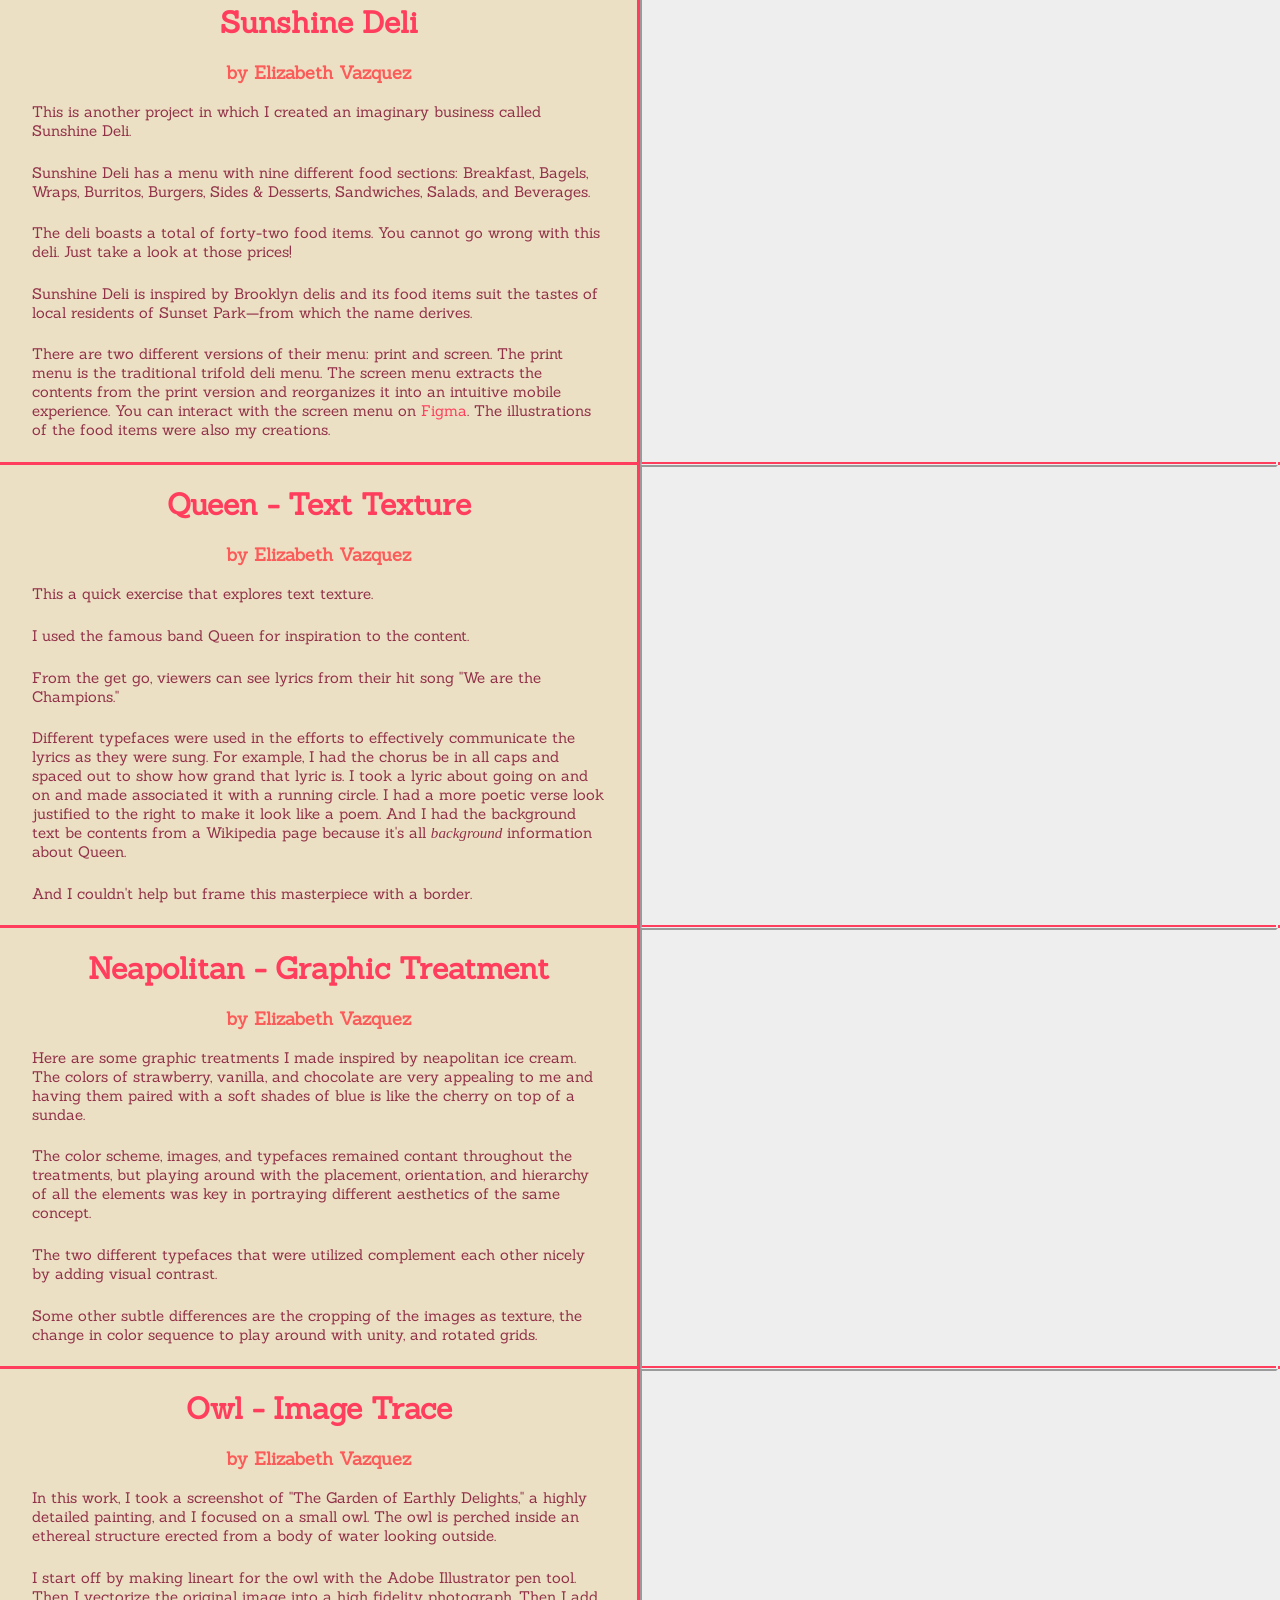
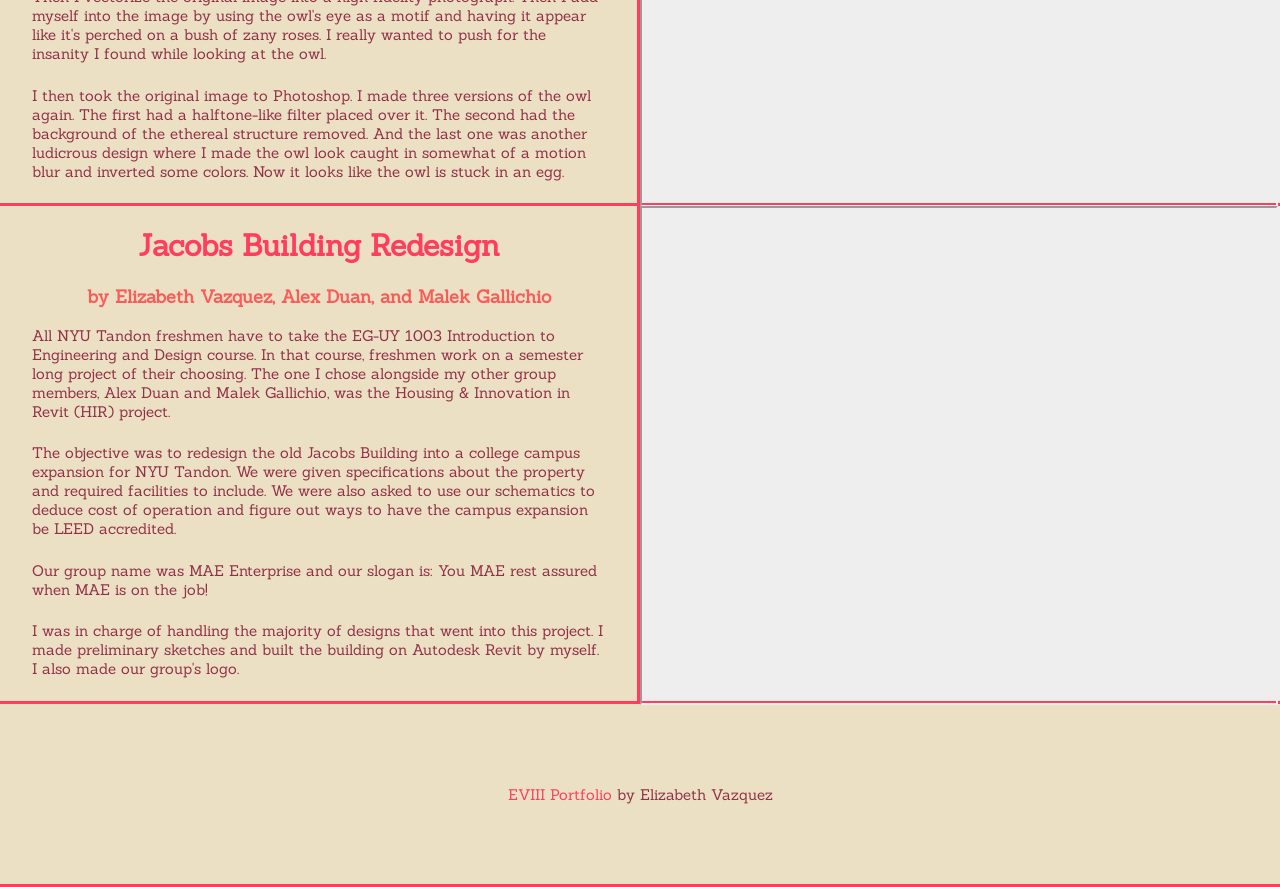
==== commit 5b98cd9e: "add mobile media query for mobile" ====
--- a/my-works.html
+++ b/my-works.html
@@ -326,6 +326,4 @@
 	</footer>
 
 </body>
-</html>
-
-<!-- cd Downloads/Spring2023/IntroWeb/eviii-portfolio -->+</html>
--- a/style.css
+++ b/style.css
@@ -4,6 +4,12 @@
 /*For now make everything have the Sanchez font-family*/
 * {
   font-family: 'Sanchez', serif;
+/*  color: #69696E;*/
+/*  color: #69697C;*/
+/*  color: #93697C;*/
+/*  color: #75304F;*/
+/*  color: #93567C;*/
+  color: #913148;
 }
 
 /*Give the website a Yellow Pearl background color and remove whitespace around the page*/
@@ -89,11 +95,14 @@
   border-color: #FF3D5C;
 }
 
+/*https://stackoverflow.com/questions/2573544/how-can-i-select-all-children-of-an-element-except-the-last-child*/
 /*The second h1 in the first home section
-will have a pink-red top border*/
+will have a pink-red top border and justified
+to the right*/
 #home-section1 h1:last-of-type {
   border-top: solid;
   border-color: #FF3D5C;
+  text-align: right;
 }
 
 /*First home section and container of project cards 
@@ -118,12 +127,6 @@
   border-color: #FF3D5C;
 }
 
-/*https://stackoverflow.com/questions/2573544/how-can-i-select-all-children-of-an-element-except-the-last-child*/
-/*The last h1 element in the first home section will be aligned to the right*/
-#home-section1 h1:last-child {
-  text-align: right;
-}
-
 /*The logo image will have a height equivalent to that of the header*/
 #logo img {
   height: 10vh;
@@ -157,6 +160,7 @@
 }
 
 /*The self introduction div will have a pink-red right border*/
+/*#home-section2 div:first-of-type {*/
 #self-intro {
   border-right: solid;
   border-color: #FF3D5C;
@@ -172,13 +176,13 @@
 
 /*The first div in the second home page section will have
 right padding to match the section's left padding*/
-#home-section2 div:first-child {
+#home-section2 div:first-of-type {
   padding-right: 10vw;
 }
 
 /*The last div in the second home page section will have
 left padding to match the section's right padding*/
-#home-section2 div:last-child {
+#home-section2 div:last-of-type {
   padding-left: 10vw;
 }
 
@@ -208,6 +212,7 @@
 /*The title's text will have no margin*/
 .amiddle h1 {
   margin: 0;
+  text-align: center;
 }
 
 /*The last paragraph in the skills div will have its
@@ -235,6 +240,7 @@
 large size and be dynamically sized*/
 nav h2 {
   font-size: 1.75vw;
+  color: #FF3D5C;
 }
 
 /*The first and second home page sections 
@@ -306,6 +312,10 @@
 /*Have a card's content hold the same width as itself*/
 .preview img, .caption p {
   width: 23vw;
+}
+
+.caption p {
+  color: #FF3D5C;
 }
 
 /*The preview images will have a pink-red bottom border*/
@@ -421,4 +431,68 @@
 #project5, #project6, #project7, #project8, 
 #project9, #project10, #project11, #project12 {
   scroll-margin-top: 10vh;
+}
+
+/* Media query (phones, 600px and down) 
+These css properties will continue to be applied
+until the screen surpasses 600 pixels in width */
+@media only screen and (max-width: 600px) {
+
+h1 {
+  font-size: 7vw;
+}
+
+.amiddle h1 {
+  font-size: 4.5vw;
+}
+
+nav h2 {
+  font-size: 4vw;
+}
+
+
+#home-section1 {
+  height: 90vh;
+  background-size: 160%;
+}
+
+#home-section1 h1 {
+/*#home-section1 h1:first-of-type, #home-seciton2 h1:last-of-type  {*/
+  font-size: 7vw;
+}
+
+#home-section2 {
+  display: block;
+  padding: 0;
+  /*padding: 0;
+  margin: 0 10vw;*/
+}
+
+#home-section2 div:first-of-type {
+/*  padding-right: 0;*/
+/*  border: none;*/
+  border-right: none;
+  padding: 0 10vw;
+}
+
+/* The container for the self introduction will have a pink-red
+bottom border, the above css selector couldn't be used because it
+would apply a bottom border to the grid in the portfolio introduction */
+#self-intro {
+  border-bottom: solid;
+}
+
+#home-section2 div:last-of-type {
+/*    padding-left: 0;*/
+    padding: 0 10vw;
+}
+
+footer, #home-section2 p, #home-section3 p {
+  font-size: 3.5vw;
+}
+
+#home-section3 {
+    padding: 0 10vw;
+}
+
 }
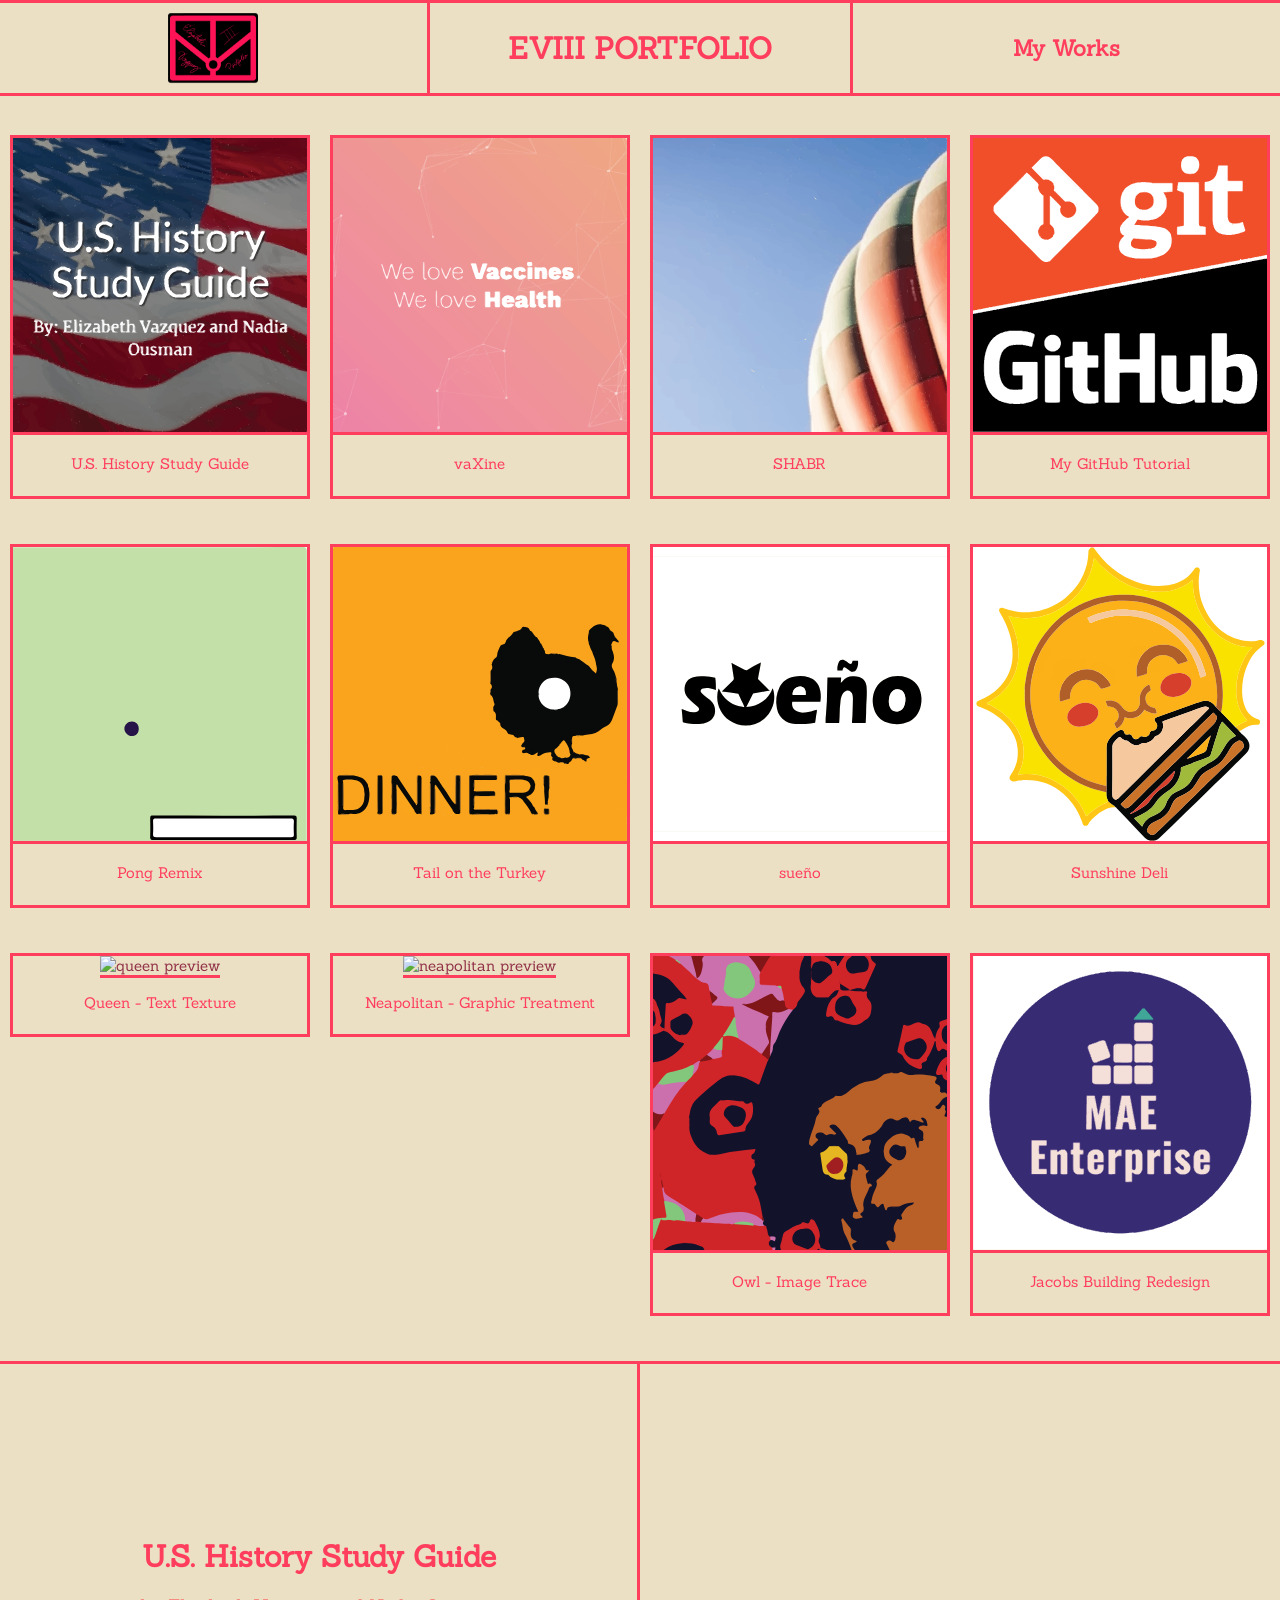
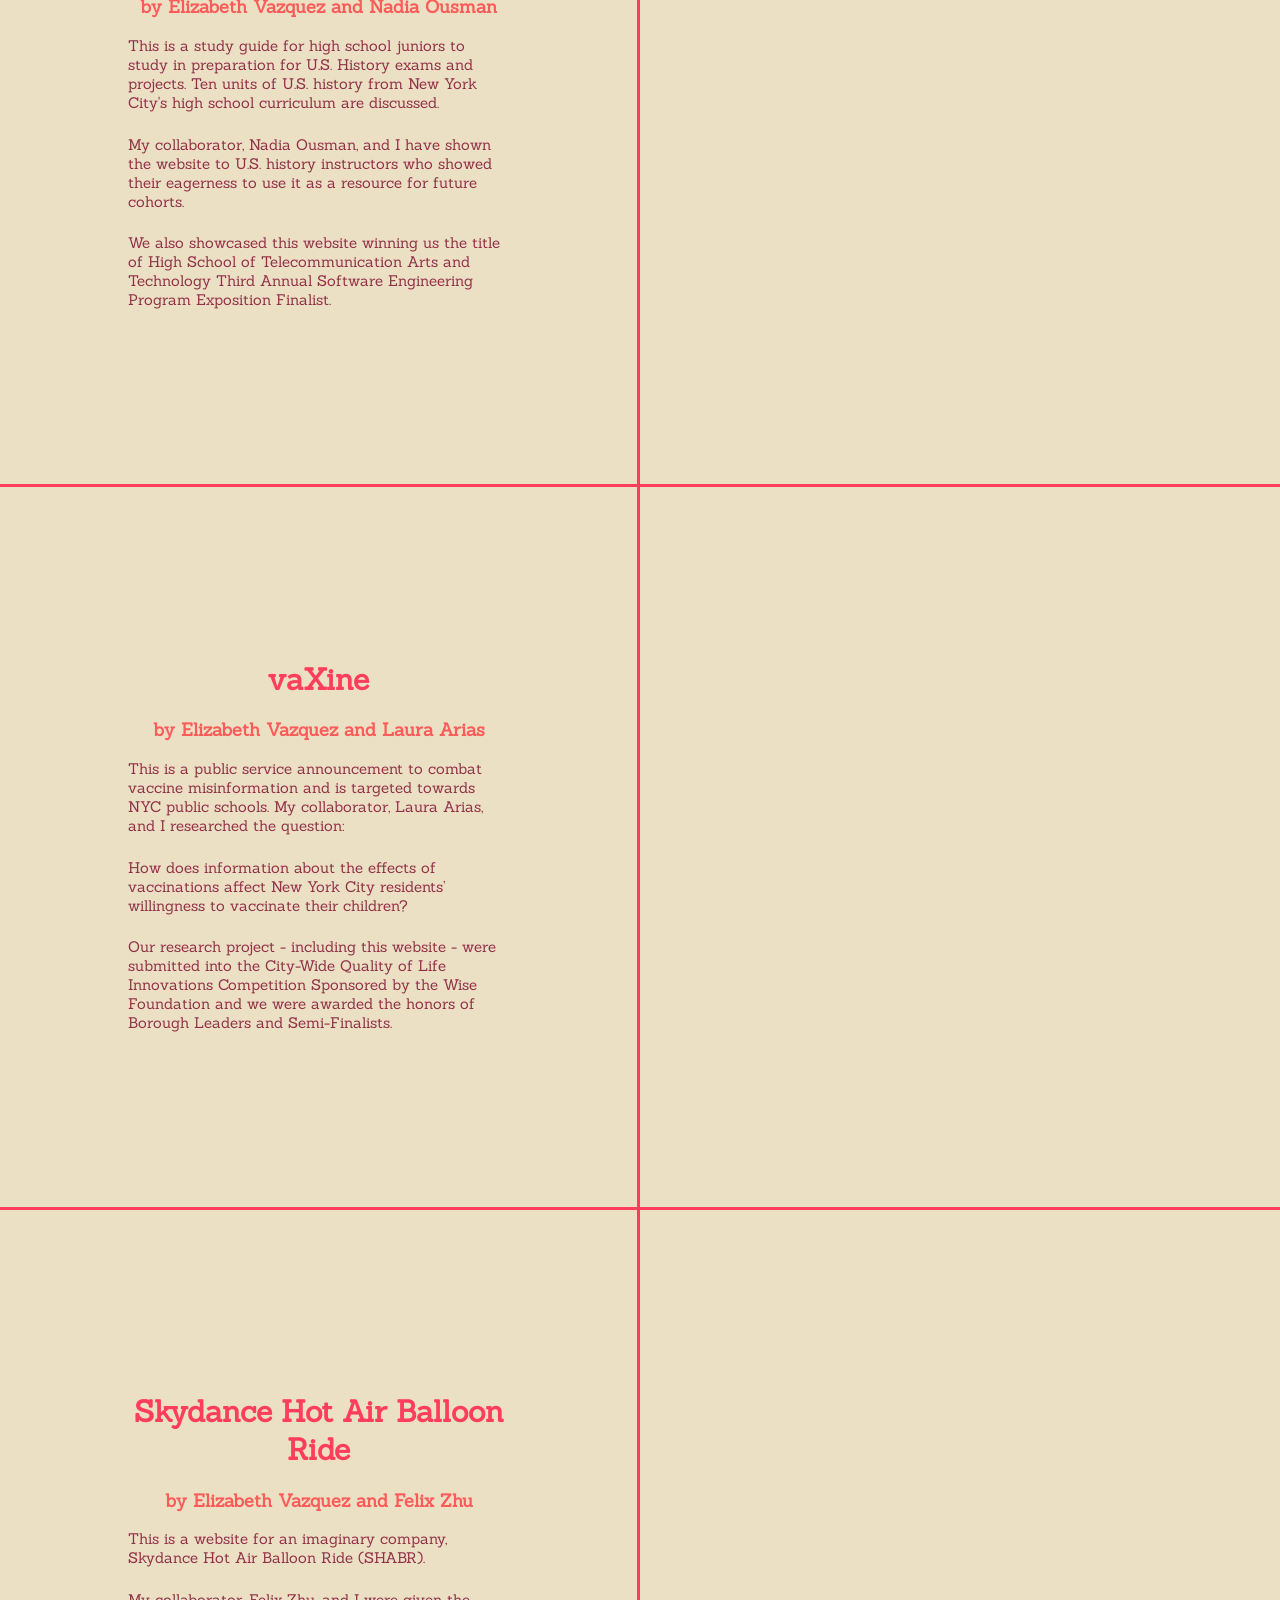
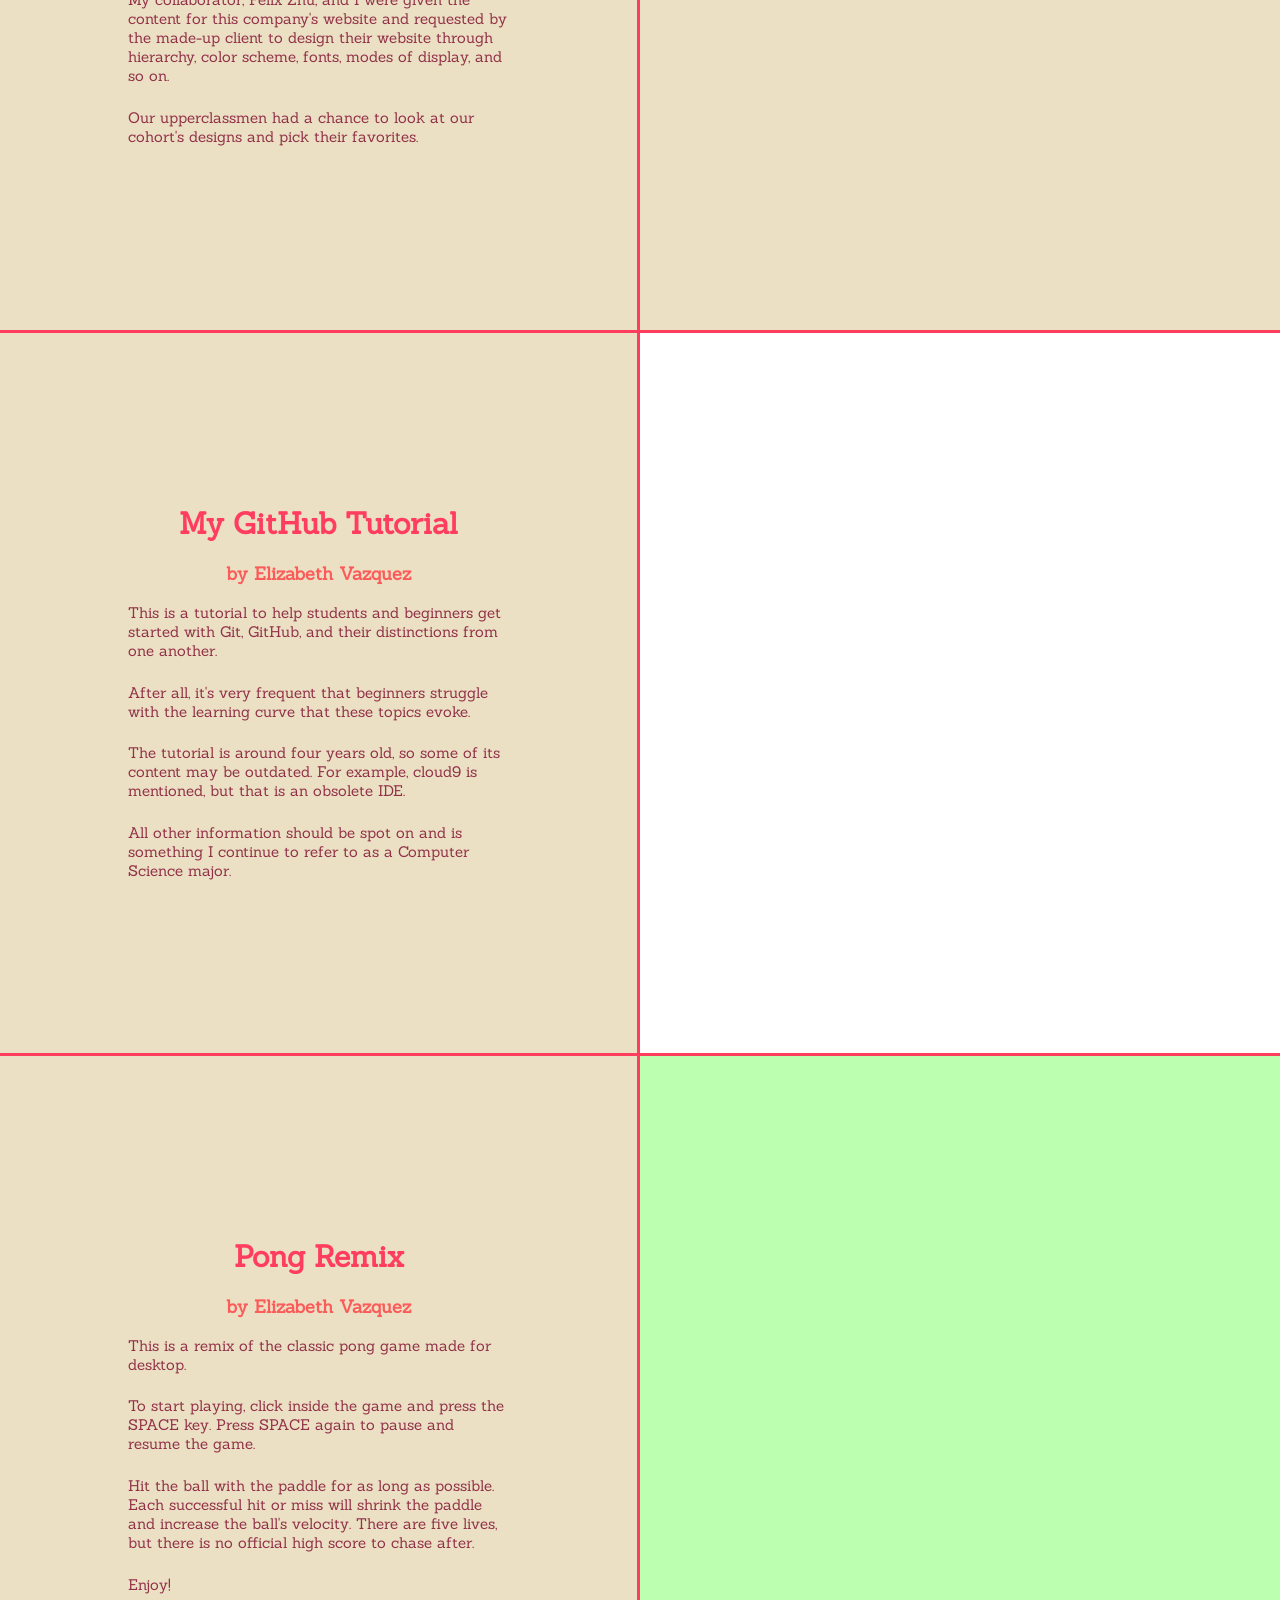
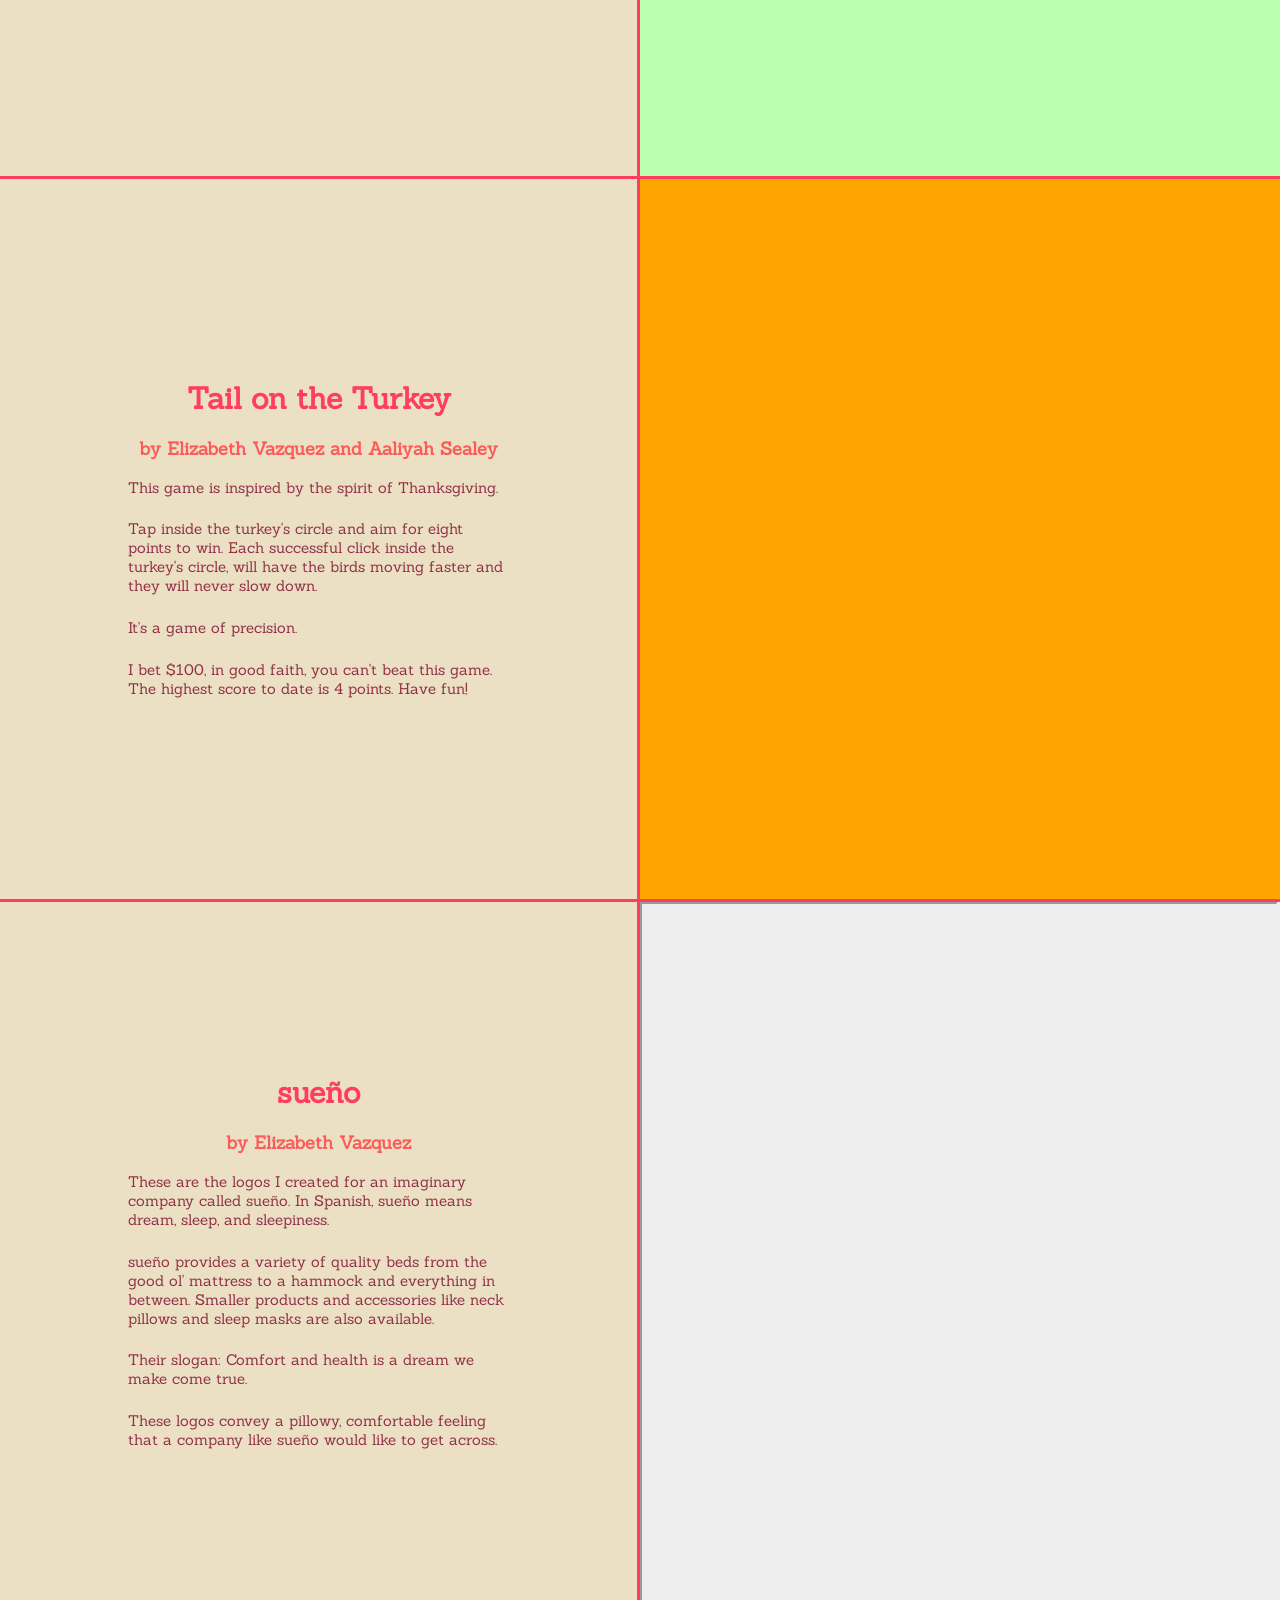
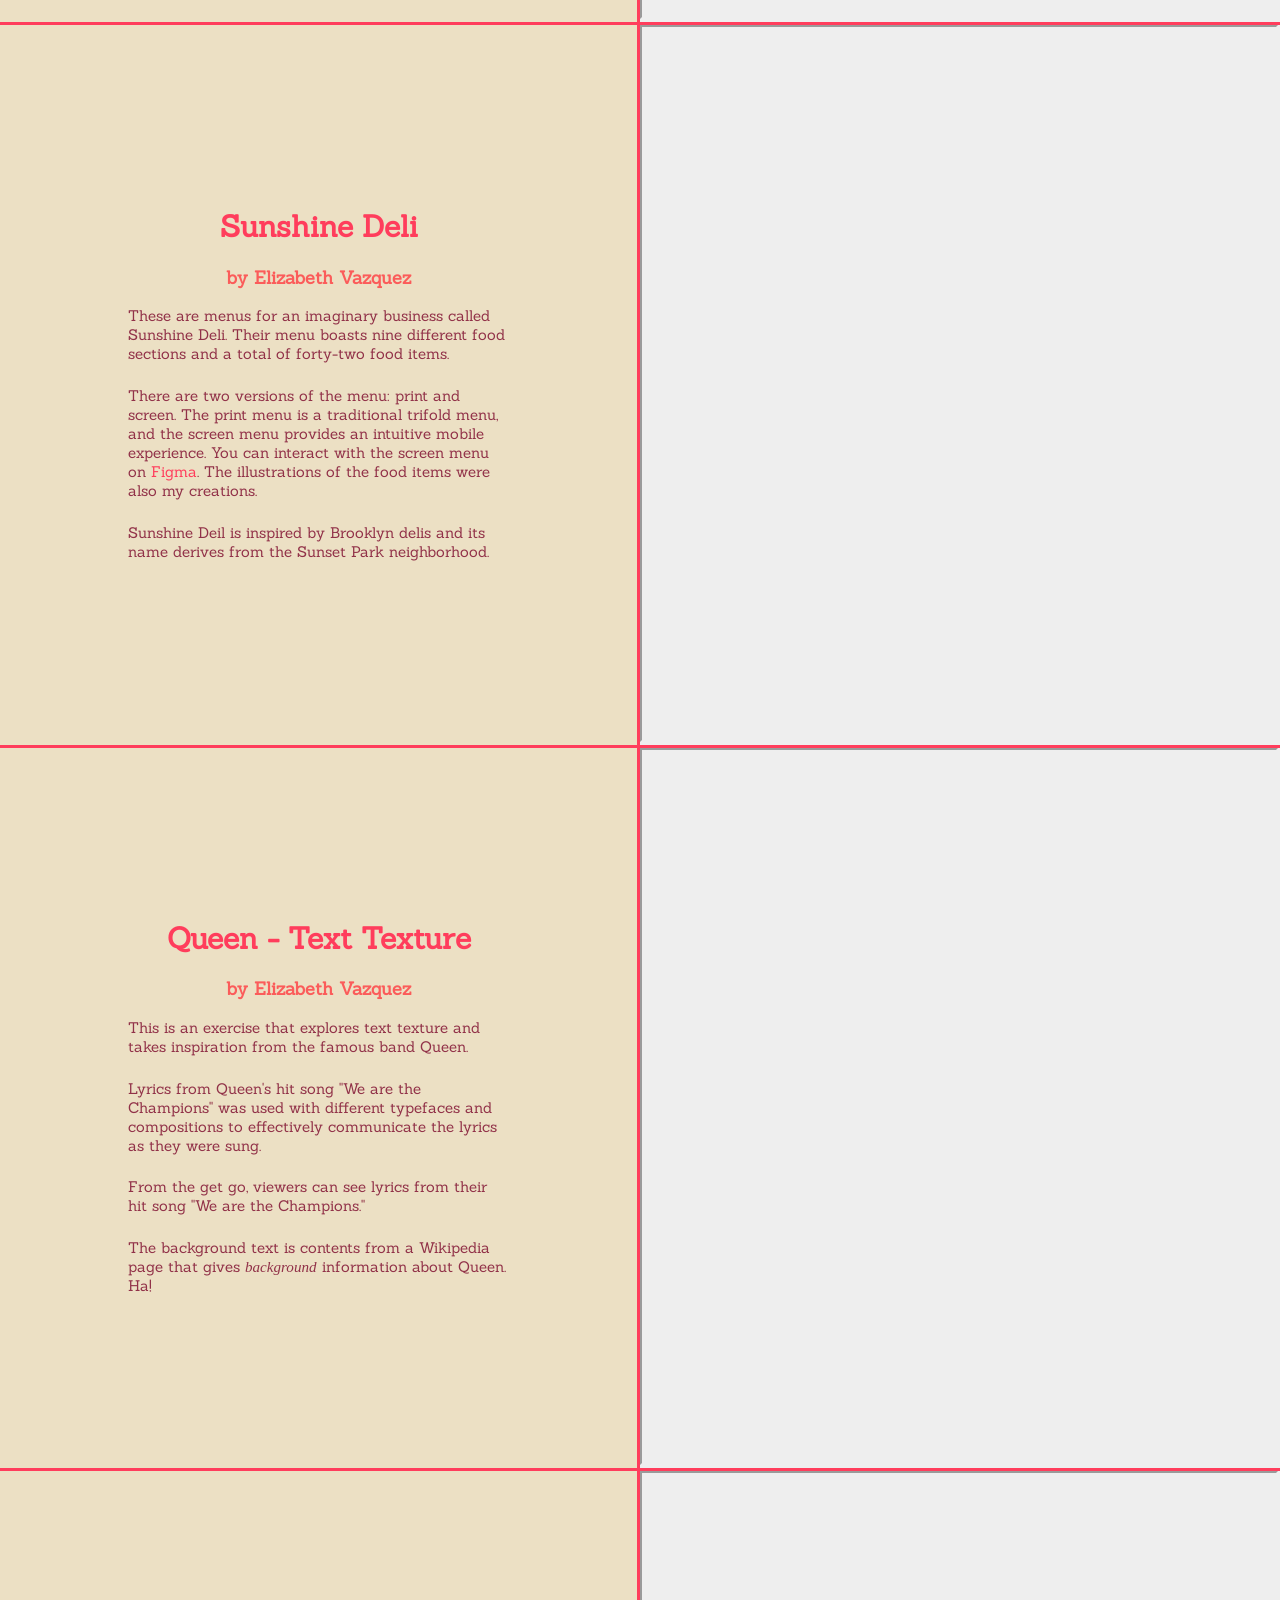
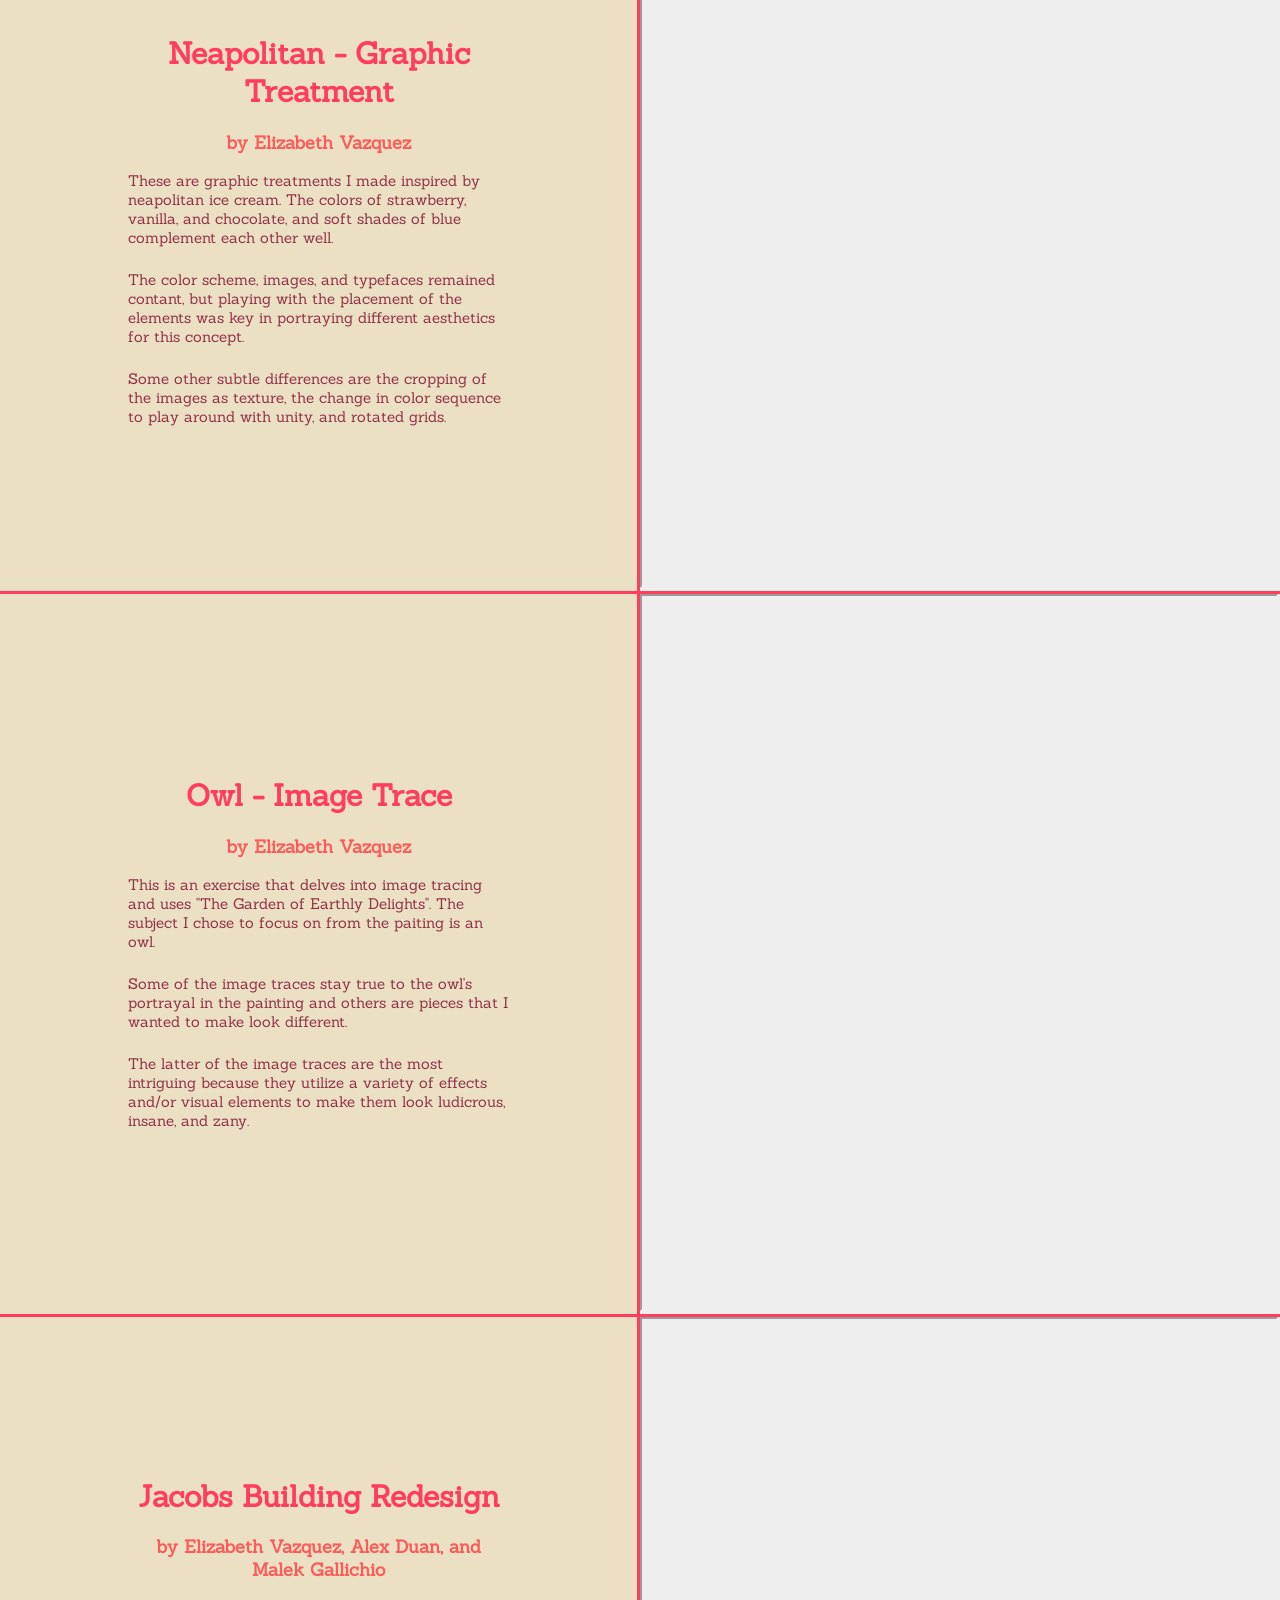
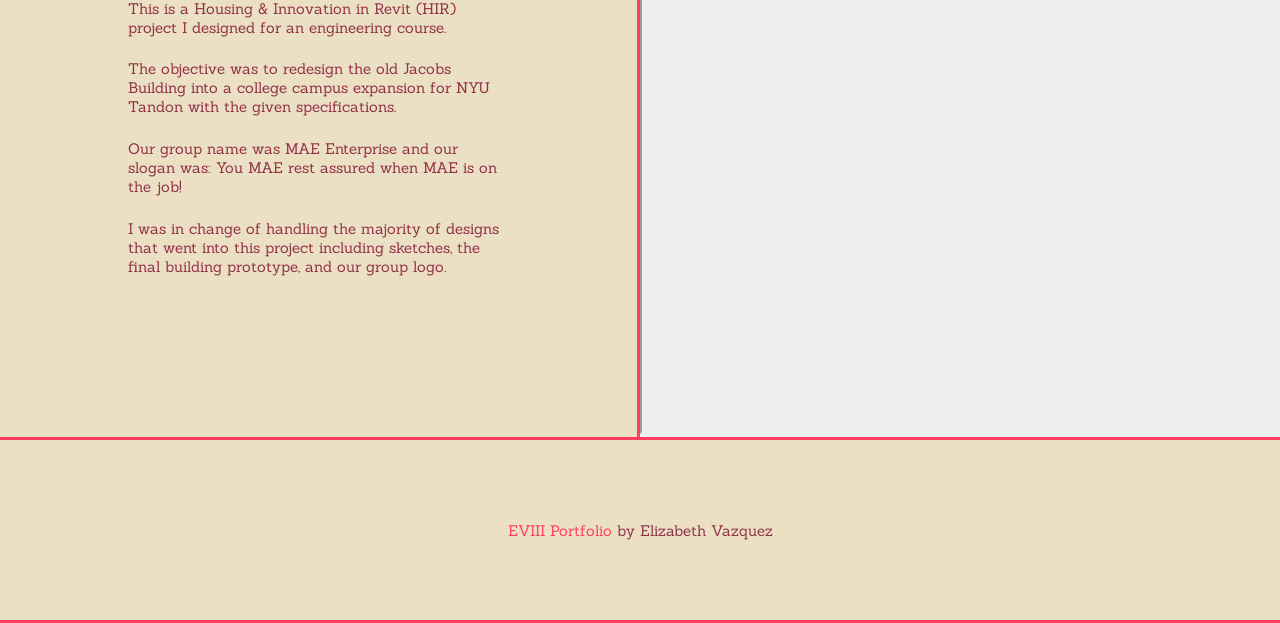
==== commit b6d4b333: "fix home-section2, add more spacing in my-works" ====
--- a/my-works.html
+++ b/my-works.html
@@ -19,8 +19,8 @@
 	
 	<!-- Website begins with a gallery of cards showcasing some of my past projects. -->
 	<!-- There are four columns of three cards each totalling up to twelve projects. -->
-	<div id="project-cards">
-		<div class="col-of-cards">
+	<div id="project-cardsV1">
+		<div class="col-of-cardsV1">
 			<a href="#project1">
 				<div class="card">
 					<div class="preview">
@@ -52,7 +52,7 @@
 				</div>
 			</a>
 		</div>
-		<div class="col-of-cards">
+		<div class="col-of-cardsV1">
 			<a href="#project2">
 				<div class="card">
 					<div class="preview">
@@ -85,7 +85,7 @@
 			</a>
 			
 		</div>
-		<div class="col-of-cards">
+		<div class="col-of-cardsV1">
 			<a href="#project3">
 				<div class="card">
 					<div class="preview">
@@ -117,7 +117,7 @@
 				</div>
 			</a>
 		</div>
-		<div class="col-of-cards">
+		<div class="col-of-cardsV1">
 			<a href="#project4">
 				<div class="card">
 					<div class="preview">
@@ -135,6 +135,133 @@
 					</div>
 					<div class="caption">
 						<p>Sunshine Deli</p>
+					</div>
+				</div>
+			</a>
+			<a href="#project12">
+				<div class="card">
+					<div class="preview">
+						<img src="images/mae.svg" alt="mae preview">
+					</div>
+					<div class="caption">
+						<p>Jacobs Building Redesign</p>
+					</div>
+				</div>
+			</a>
+		</div>
+	</div>
+
+	<div id="project-cardsV2">
+		<div class="col-of-cardsV2">
+			<a href="#project1">
+				<div class="card">
+					<div class="preview">
+						<img src="images/ushsg-preview.svg">
+					</div>
+					<div class="caption">
+						<p>U.S. History Study Guide</p>
+					</div>
+				</div>
+			</a>
+			<a href="#project3">
+				<div class="card">
+					<div class="preview">
+						<img src="images/hot-air-balloon.svg">
+					</div>
+					<div class="caption">
+						<p>SHABR</p>
+					</div>
+				</div>
+			</a>
+			<a href="#project5">
+				<div class="card">
+					<div class="preview">
+						<img src="images/pong.svg" alt="pong preview">
+					</div>
+					<div class="caption">
+						<p>Pong Remix</p>
+					</div>
+				</div>
+			</a>
+			<a href="#project7">
+				<div class="card">
+					<div class="preview">
+						<img src="images/sueno1-2.svg">
+					</div>
+					<div class="caption">
+						<p>sueño</p>
+					</div>
+				</div>
+			</a>
+			<a href="#project9">
+				<div class="card">
+					<div class="preview">
+						<img src="images/queen.svg" alt="queen preview">
+					</div>
+					<div class="caption">
+						<p>Queen</p>
+					</div>
+				</div>
+			</a>
+			<a href="#project11">
+				<div class="card">
+					<div class="preview">
+						<img src="images/owl.svg" alt="owl preview">
+					</div>
+					<div class="caption">
+						<p>Owl</p>
+					</div>
+				</div>
+			</a>
+		</div>
+		<div class="col-of-cardsV2">
+			<a href="#project2">
+				<div class="card">
+					<div class="preview">
+						<img src="images/vaxine-preview.svg" alt="vaXine preview">
+					</div>
+					<div class="caption">
+						<p>vaXine</p>
+					</div>
+				</div>
+			</a>
+			<a href="#project4">
+				<div class="card">
+					<div class="preview">
+						<img src="images/git-github.svg" alt="tutorial preview">
+					</div>
+					<div class="caption">
+						<p>My GitHub Tutorial</p>
+					</div>
+				</div>
+			</a>
+			<a href="#project6">
+				<div class="card">
+					<div class="preview">
+						<img src="images/turkey.svg" alt="turkey preview">
+					</div>
+					<div class="caption">
+						<p>Tail on the Turkey</p>
+					</div>
+				</div>
+			</a>
+			<a href="#project8">
+				<div class="card">
+					<div class="preview">
+						<img src="images/sunshine-deli-logo.svg" alt="sunshine deli preview">
+					</div>
+					<div class="caption">
+						<p>Sunshine Deli</p>
+					</div>
+				</div>
+			</a>
+			<a href="#project10">
+				<div class="card">
+					<div class="preview">
+						<img src="images/neapolitan.svg" alt="neapolitan preview">
+					</div>
+					<div class="caption">
+						<p>Neapolitan</p>
 					</div>
 				</div>
 			</a>
@@ -154,13 +281,13 @@
 	<!-- Project 1: U.S. History Study Guide - description and embedded site -->
 	<div class="project" id="project1">
 		<div class="description">
-			<h1>U.S. History Study Guide</h1>
-			<h3>by Elizabeth Vazquez and Nadia Ousman</h3>
-			<p>This website was made for high school juniors to study in preparation for U.S. History exams and projects. The website discusses ten units of U.S. history in order for users from NYC high school curriculum.</p>
-			<p>At the time of development, my collaborator and good friend, Nadia Ousman, and I were taking a U.S. history class. We were fairly confident in our knowledge on the subject and wanted to help our student body better their understanding.</p>
-			<p>We tried to keep the information in this guide as accurate and concise as possible, made use of collapsing and expanding headers, and combined it with a simple and intuitive design to avoid overwhelming users.</p>
-			<p>We have since shown the website to U.S. history instructors who showed their eagerness to use it as a resource for future cohorts.</p>
-			<p>We also showcased this website winning us the title of High School of Telecommunication Arts and Technology Third Annual Software Engineering Program Exposition Finalist.</p>
+			<div>
+				<h1>U.S. History Study Guide</h1>
+				<h3>by Elizabeth Vazquez and Nadia Ousman</h3>
+				<p>This is a study guide for high school juniors to study in preparation for U.S. History exams and projects. Ten units of U.S. history from New York City's high school curriculum are discussed.</p>
+				<p>My collaborator, Nadia Ousman, and I have shown the website to U.S. history instructors who showed their eagerness to use it as a resource for future cohorts.</p>
+				<p>We also showcased this website winning us the title of High School of Telecommunication Arts and Technology Third Annual Software Engineering Program Exposition Finalist.</p>
+			</div>
 		</div>
 		<embed type="text/html" src="https://elizabethv0218.github.io/us-history-study-guide/">
 	</div>
@@ -168,12 +295,13 @@
 	<!-- Project 2: vaXine - description and embedded site -->
 	<div class="project" id="project2">
 		<div class="description">
-			<h1>vaXine</h1>
-			<h3>by Elizabeth Vazquez and Laura Arias</h3>
-			<p>This website served as a public service announcement for a Quality of Life Innovations proposal. My collaborator and other good friend, Laura Arias, and I were researching the question:</p>
-			<p>How does information about the effects of vaccinations affect New York City residents’ willingness to vaccinate their children?</p>
-			<p>In this website, we tried to provide basic information about vaccines and other useful resources. It also contains our field research and an online petition to implement vaccine curriculum in NYC pubilc schools to combat vaccine misinformation.</p>
-			<p>Our research project (including this website) were submitted into the City-Wide Quality of Life Innovations Competition Sponsored by the Wise Foundation and we were awarded the honors of Borough Leaders and Semi-Finalists.</p>
+			<div>
+				<h1>vaXine</h1>
+				<h3>by Elizabeth Vazquez and Laura Arias</h3>
+				<p>This is a public service announcement to combat vaccine misinformation and is targeted towards NYC public schools. My collaborator, Laura Arias, and I researched the question:</p>
+				<p>How does information about the effects of vaccinations affect New York City residents’ willingness to vaccinate their children?</p>
+				<p>Our research project - including this website - were submitted into the City-Wide Quality of Life Innovations Competition Sponsored by the Wise Foundation and we were awarded the honors of Borough Leaders and Semi-Finalists.</p>
+			</div>
 		</div>
 		<embed type="text/html" src="https://elizabethv0218.github.io/vaXine/">
 	</div>
@@ -181,12 +309,13 @@
 	<!-- Project 3: SHABR - description and embedded site -->
 	<div class="project" id="project3">
 		<div class="description">
-			<h1>Skydance Hot Air Balloon Ride</h1>
-			<h3>by Elizabeth Vazquez and Felix Zhu</h3>
-			<p>This website was a made as a task for my collaborater, Felix Zhu, and I to make. We were given the roles of website designers and our client requested we make a website for Skydance Hot Air Balloon Ride (SHABR).</p>
-			<p>We were provided with the website's content and took off. We established hierarchy, kept a consistent color scheme, tinkered with fonts.</p>
-			<p>Our proudest accomplishment was the gallery of images we were given. We organized the images to be presented as an automatic slideshow to give the website a little bit of life.</p>
-			<p>The feedback we received was great because upperclassmen had a chance to decide which designs were their favorites. Some changes I would make would be tweaking font sizes here and there and using brighter colors as the current ones are quite muted.</p>
+			<div>
+				<h1>Skydance Hot Air Balloon Ride</h1>
+				<h3>by Elizabeth Vazquez and Felix Zhu</h3>
+				<p>This is a website for an imaginary company, Skydance Hot Air Balloon Ride (SHABR).</p>
+				<p>My collaborator, Felix Zhu, and I were given the content for this company's website and requested by the made-up client to design their website through hierarchy, color scheme, fonts, modes of display, and so on.</p>
+				<p>Our upperclassmen had a chance to look at our cohort's designs and pick their favorites.</p>
+			</div>
 		</div>
 		<embed type="text/html" src="https://elizabethv0218.github.io/shabr/">
 	</div>
@@ -194,13 +323,14 @@
 	<!-- Project 4: My GitHub Tutorial - description and embedded site -->
 	<div class="project" id="project4">
 		<div class="description">
-			<h1>My GitHub Tutorial</h1>
-			<h3>by Elizabeth Vazquez</h3>
-			<p>I made this website with the intention of helping other students or beginners learn about Git and GitHub and their distinctions from one another.</p>
-			<p>I know when I first started learning how to use the two, I was beyond confused. I thought there was no hope for me. So to assist with the learning curves others may experience, I decided to make this page.</p>
-			<p>I only used markdown to make the information I provided the star of the show.</p>
-			<p>The page is around four years old, so some of its content may be outdated. For example, I mention cloud9 quite a bit because at the time, that was the IDE my peers and I were using.</p>
-			<p>Other than that, the information I provide should be spot on as I continue to refer to this page to remind myself of certain git commands.</p>
+			<div>
+				<h1>My GitHub Tutorial</h1>
+				<h3>by Elizabeth Vazquez</h3>
+				<p>This is a tutorial to help students and beginners get started with Git, GitHub, and their distinctions from one another.</p>
+				<p>After all, it's very frequent that beginners struggle with the learning curve that these topics evoke.</p>
+				<p>The tutorial is around four years old, so some of its content may be outdated. For example, cloud9 is mentioned, but that is an obsolete IDE.</p>
+				<p>All other information should be spot on and is something I continue to refer to as a Computer Science major.</p>
+			</div>
 		</div>
 		<embed type="text/html" src="https://elizabethv0218.github.io/github-tutorial/">
 	</div>
@@ -208,14 +338,14 @@
 	<!-- Project 5: Pong Remix - description and embedded game -->
 	<div class="project" id="project5">
 		<div class="description">
-			<h1>Pong Remix</h1>
-			<h3>by Elizabeth Vazquez</h3>
-			<p>Just another pong game. This was a fun, simple project to create.</p>
-			<p>To start playing, simply tap on the game and press the SPACE key. If you begin to feel overwhelmed, no problem. Press the SPACE key to pause the game or resume it.</p>
-			<p>Never played pong before? The objective is straightforward. Hit the ball with the paddle for as long as possible.</p>
-			<p>My version of the game adds elements of challenge. You can't see your cursor. The paddle shrinks in length everytime the ball hits it. And everytime the ball hits the paddle or the bottom of the screen, it's speed will increase.</p>
-			<p>I was in a generous mood when I decided to give players five lives. Pong, being the classic that it is, inspired me to use Nintendo Super Mario Bros pixelated hearts to represent that.</p>
-			<p>There is no official high score to chase after. The game will end, however, once all five lives have been lost. Enjoy!</p>
+			<div>
+				<h1>Pong Remix</h1>
+				<h3>by Elizabeth Vazquez</h3>
+				<p>This is a remix of the classic pong game made for desktop.</p>
+				<p>To start playing, click inside the game and press the SPACE key. Press SPACE again to pause and resume the game.</p>
+				<p>Hit the ball with the paddle for as long as possible. Each successful hit or miss will shrink the paddle and increase the ball's velocity. There are five lives, but there is no official high score to chase after.</p>
+				<p>Enjoy!</p>
+			</div>
 		</div>
 		<embed type="text/html" src="https://elizabethv0218.github.io/p5js/pong-remix.html">
 	</div>
@@ -223,15 +353,14 @@
 	<!-- Project 6: Tail on the Turkey - description and embedded game -->
 	<div class="project" id="project6">
 		<div class="description">
-			<h1>Tail on the Turkey</h1>
-			<h3>by Elizabeth Vazquez and Aaliyah Sealey</h3>
-			<p>My collaborator and friend, Aaliyah Sealey, and I were inspired by the spirit of Thanksgiving to make this game.</p>
-			<p>The rules are: tap inside the turkey's cirle and try to get eight points to wine.</p>
-			<p>I bet $100, in good faith, you can't beat this game.</p>
-			<p>This game is extremely challenging. There is only one turkey in the bunch and each time you successfully click inside its circle, the birds will start moving faster.</p>
-			<p>It's a game of precision. The birds were intentionally made into silhouttes to confuse players.</p>
-			<p>Another challenge is the timing involved to gain points. When we say click inside the turkey's circle, we mean release your mouse click to get the point as opposed to getting points on click. And if you misclick, that's too bad. The speed of the birds is merciless because they'll never slow down.</p>
-			<p>The highest score to date is 4 points. Have fun!</p>
+			<div>
+				<h1>Tail on the Turkey</h1>
+				<h3>by Elizabeth Vazquez and Aaliyah Sealey</h3>
+				<p>This game is inspired by the spirit of Thanksgiving.</p>
+				<p>Tap inside the turkey's circle and aim for eight points to win. Each successful click inside the turkey's circle, will have the birds moving faster and they will never slow down.</p>
+				<p>It's a game of precision.</p>
+				<p>I bet $100, in good faith, you can't beat this game. The highest score to date is 4 points. Have fun!</p>
+			</div>
 		</div>
 		<embed type="text/html" src="https://elizabethv0218.github.io/p5js/conditionals-project.html">
 	</div>
@@ -239,13 +368,14 @@
 	<!-- Project 7: sueño - description and embedded logos -->
 	<div class="project" id="project7">
 		<div class="description">
-			<h1>sueño</h1>
-			<h3>by Elizabeth Vazquez</h3>
-			<p>For this project, I made an imaginary company called sueño. In Spanish, sueño means dream, sleep, and sleepiness.</p>
-			<p>This imaginary company provides a variety of quality beds from the good ol' mattress to a hammock and everything in between. Smaller products and accessories like neck pillows and sleep masks are also available.</p>
-			<p>sueño is a company that prioritizes its clients who struggle to get proper sleep. They use machine learning and collaborate with medical professionals to have their products tailored to each customer.</p>
-			<p>Their slogan: Comfort and health is a dream we make come true.</p>
-			<p>I made three drafts of sueño's logos. I wanted to convey a pillowy, comfortable feeling that sueño would like to portray. I used different combinations of fonts, visual symbols (e.g. the moon, sleeping figures, stars, etc.), color, and orientation. My final draft is of a sleeping cat on a cushion with the moon being alluded. The circles and sleeping eyes are a motif I kept throughout the design process.</p>
+			<div>
+				<h1>sueño</h1>
+				<h3>by Elizabeth Vazquez</h3>
+				<p>These are the logos I created for an imaginary company called sueño. In Spanish, sueño means dream, sleep, and sleepiness.</p>
+				<p>sueño provides a variety of quality beds from the good ol' mattress to a hammock and everything in between. Smaller products and accessories like neck pillows and sleep masks are also available.</p>
+				<p>Their slogan: Comfort and health is a dream we make come true.</p>
+				<p>These logos convey a pillowy, comfortable feeling that a company like sueño would like to get across.</p>
+			</div>
 		</div>
 		<div class="pdf"><iframe src="pdfs/sueno.pdf"></iframe></div>
 	</div>
@@ -253,13 +383,13 @@
 	<!-- Project 8: Sunshine Deli - description and embedded menus and menu items -->
 	<div class="project" id="project8">
 		<div class="description">
-			<h1>Sunshine Deli</h1>
-			<h3>by Elizabeth Vazquez</h3>
-			<p>This is another project in which I created an imaginary business called Sunshine Deli.</p>
-			<p>Sunshine Deli has a menu with nine different food sections: Breakfast, Bagels, Wraps, Burritos, Burgers, Sides & Desserts, Sandwiches, Salads, and Beverages.</p>
-			<p>The deli boasts a total of forty-two food items. You cannot go wrong with this deli. Just take a look at those prices!</p>
-			<p>Sunshine Deli is inspired by Brooklyn delis and its food items suit the tastes of local residents of Sunset Park—from which the name derives.</p>
-			<p>There are two different versions of their menu: print and screen. The print menu is the traditional trifold deli menu. The screen menu extracts the contents from the print version and reorganizes it into an intuitive mobile experience. You can interact with the screen menu on <a href="https://www.figma.com/proto/r9TwGXaxMqooMlhmDPmCb0/Elizabeth-Vazquez-Menu-Project?node-id=296-636&starting-point-node-id=296%3A636&scaling=scale-down">Figma</a>. The illustrations of the food items were also my creations.</p>
+			<div>
+				<h1>Sunshine Deli</h1>
+				<h3>by Elizabeth Vazquez</h3>
+				<p>These are menus for an imaginary business called Sunshine Deli. Their menu boasts nine different food sections and a total of forty-two food items.</p>
+				<p>There are two versions of the menu: print and screen. The print menu is a traditional trifold menu, and the screen menu provides an intuitive mobile experience. You can interact with the screen menu on <a href="https://www.figma.com/proto/r9TwGXaxMqooMlhmDPmCb0/Elizabeth-Vazquez-Menu-Project?node-id=296-636&starting-point-node-id=296%3A636&scaling=scale-down">Figma</a>. The illustrations of the food items were also my creations.</p>
+				<p>Sunshine Deil is inspired by Brooklyn delis and its name derives from the Sunset Park neighborhood.</p>
+			</div>
 		</div>
 		<div class="pdf"><iframe src="pdfs/Sunshine-Deli.pdf"></iframe></div>
 	</div>
@@ -267,13 +397,15 @@
 	<!-- Project 9: Queen - Text Texture - description and embedded work -->
 	<div class="project" id="project9">
 		<div class="description">
-			<h1>Queen - Text Texture</h1>
-			<h3>by Elizabeth Vazquez</h3>
-			<p>This a quick exercise that explores text texture.</p>
-			<p>I used the famous band Queen for inspiration to the content.</p>
-			<p>From the get go, viewers can see lyrics from their hit song "We are the Champions."</p>
-			<p>Different typefaces were used in the efforts to effectively communicate the lyrics as they were sung. For example, I had the chorus be in all caps and spaced out to show how grand that lyric is. I took a lyric about going on and on and made associated it with a running circle. I had a more poetic verse look justified to the right to make it look like a poem. And I had the background text be contents from a Wikipedia page because it's all <em>background</em> information about Queen.</p>
-			<p>And I couldn't help but frame this masterpiece with a border.</p>
+			<div>
+				<h1>Queen - Text Texture</h1>
+				<h3>by Elizabeth Vazquez</h3>
+
+				<p>This is an exercise that explores text texture and takes inspiration from the famous band Queen.</p>
+				<p>Lyrics from Queen's hit song "We are the Champions" was used with different typefaces and compositions to effectively communicate the lyrics as they were sung.</p>
+				<p>From the get go, viewers can see lyrics from their hit song "We are the Champions."</p>
+				<p>The background text is contents from a Wikipedia page that gives <em>background</em> information about Queen. Ha!</p>
+			</div>
 		</div>
 		<div class="pdf"><iframe src="pdfs/Queen-Text-Texture.pdf"></iframe></div>
 	</div>
@@ -281,12 +413,13 @@
 	<!-- Project 10: Neapolitan - Graphic Treatment - description and embedded work -->
 	<div class="project" id="project10">
 		<div class="description">
-			<h1>Neapolitan - Graphic Treatment</h1>
-			<h3>by Elizabeth Vazquez</h3>
-			<p>Here are some graphic treatments I made inspired by neapolitan ice cream. The colors of strawberry, vanilla, and chocolate are very appealing to me and having them paired with a soft shades of blue is like the cherry on top of a sundae.</p>
-			<p>The color scheme, images, and typefaces remained contant throughout the treatments, but playing around with the placement, orientation, and hierarchy of all the elements was key in portraying different aesthetics of the same concept.</p>
-			<p>The two different typefaces that were utilized complement each other nicely by adding visual contrast.</p>
-			<p>Some other subtle differences are the cropping of the images as texture, the change in color sequence to play around with unity, and rotated grids.</p>
+			<div>
+				<h1>Neapolitan - Graphic Treatment</h1>
+				<h3>by Elizabeth Vazquez</h3>
+				<p>These are graphic treatments I made inspired by neapolitan ice cream. The colors of strawberry, vanilla, and chocolate, and soft shades of blue complement each other well.</p>
+				<p>The color scheme, images, and typefaces remained contant, but playing with the placement of the elements was key in portraying different aesthetics for this concept.</p>
+				<p>Some other subtle differences are the cropping of the images as texture, the change in color sequence to play around with unity, and rotated grids.</p>
+			</div>
 		</div>
 		<div class="pdf"><iframe src="pdfs/Neapolitan-Graphic-Treatment.pdf"></iframe></div>
 	</div>
@@ -294,11 +427,13 @@
 	<!-- Project 11: Owl - Image Trace - description and embedded work -->
 	<div class="project" id="project11">
 		<div class="description">
-			<h1>Owl - Image Trace</h1>
-			<h3>by Elizabeth Vazquez</h3>
-			<p>In this work, I took a screenshot of "The Garden of Earthly Delights," a highly detailed painting, and I focused on a small owl. The owl is perched inside an ethereal structure erected from a body of water looking outside.</p>
-			<p>I start off by making lineart for the owl with the Adobe Illustrator pen tool. Then I vectorize the original image into a high fidelity photograph. Then I add myself into the image by using the owl's eye as a motif and having it appear like it's perched on a bush of zany roses. I really wanted to push for the insanity I found while looking at the owl.</p>
-			<p>I then took the original image to Photoshop. I made three versions of the owl again. The first had a halftone-like filter placed over it. The second had the background of the ethereal structure removed. And the last one was another ludicrous design where I made the owl look caught in somewhat of a motion blur and inverted some colors. Now it looks like the owl is stuck in an egg.</p>
+			<div>
+				<h1>Owl - Image Trace</h1>
+				<h3>by Elizabeth Vazquez</h3>
+				<p>This is an exercise that delves into image tracing and uses "The Garden of Earthly Delights". The subject I chose to focus on from the paiting is an owl.</p>
+				<p>Some of the image traces stay true to the owl's portrayal in the painting and others are pieces that I wanted to make look different.</p>
+				<p>The latter of the image traces are the most intriguing because they utilize a variety of effects and/or visual elements to make them look ludicrous, insane, and zany.</p>
+			</div>
 		</div>
 		<div class="pdf"><iframe src="pdfs/Image-Trace.pdf"></iframe></div>
 	</div>
@@ -306,12 +441,19 @@
 	<!-- Project 12: MAE Enterprise - Jacobs Building Redesign - description and embedded presentation -->
 	<div class="project" id="project12">
 		<div class="description">
-			<h1>Jacobs Building Redesign</h1>
-			<h3>by Elizabeth Vazquez, Alex Duan, and Malek Gallichio</h3>
-			<p>All NYU Tandon freshmen have to take the EG-UY 1003 Introduction to Engineering and Design course. In that course, freshmen work on a semester long project of their choosing. The one I chose alongside my other group members, Alex Duan and Malek Gallichio, was the Housing & Innovation in Revit (HIR) project.</p>
-			<p>The objective was to redesign the old Jacobs Building into a college campus expansion for NYU Tandon. We were given specifications about the property and required facilities to include. We were also asked to use our schematics to deduce cost of operation and figure out ways to have the campus expansion be LEED accredited.</p>
-			<p>Our group name was MAE Enterprise and our slogan is: You MAE rest assured when MAE is on the job!</p>
-			<p>I was in charge of handling the majority of designs that went into this project. I made preliminary sketches and built the building on Autodesk Revit by myself. I also made our group's logo.</p>
+			<div>
+				<h1>Jacobs Building Redesign</h1>
+				<h3>by Elizabeth Vazquez, Alex Duan, and Malek Gallichio</h3>
+				<p>This is a Housing & Innovation in Revit (HIR) project I designed for an engineering course.</p>
+				<p>The objective was to redesign the old Jacobs Building into a college campus expansion for NYU Tandon with the given specifications.</p>
+				<p>Our group name was MAE Enterprise and our slogan was: You MAE rest assured when MAE is on the job!</p>
+				<p>I was in change of handling the majority of designs that went into this project including sketches, the final building prototype, and our group logo.</p>
+
+				<!-- <p>All NYU Tandon freshmen have to take the EG-UY 1003 Introduction to Engineering and Design course. In that course, freshmen work on a semester long project of their choosing. The one I chose alongside my other group members, Alex Duan and Malek Gallichio, was the Housing & Innovation in Revit (HIR) project.</p>
+				<p>The objective was to redesign the old Jacobs Building into a college campus expansion for NYU Tandon. We were given specifications about the property and required facilities to include. We were also asked to use our schematics to deduce cost of operation and figure out ways to have the campus expansion be LEED accredited.</p>
+				<p>Our group name was MAE Enterprise and our slogan is: You MAE rest assured when MAE is on the job!</p>
+				<p>I was in charge of handling the majority of designs that went into this project. I made preliminary sketches and built the building on Autodesk Revit by myself. I also made our group's logo.</p> -->
+			</div>
 		</div>
 		<div class="pdf"><iframe src="pdfs/mae-final.pdf"></iframe></div>
 	</div>
--- a/style.css
+++ b/style.css
@@ -110,7 +110,7 @@
 that is equivalent to the height of the header because 
 fixing the header to the top disrupted the flow of 
 the document*/
-#home-section1, #project-cards {
+#home-section1, #project-cardsV1 {
   border-bottom: solid;
   border-color: #FF3D5C;
   margin-top: 10vh;
@@ -176,15 +176,24 @@
 
 /*The first div in the second home page section will have
 right padding to match the section's left padding*/
-#home-section2 div:first-of-type {
-  padding-right: 10vw;
+/*#home-section2 div:first-of-type {*/
+#self-intro, #portfolio-intro {
+  padding: 0 10vw;
+/*  padding-right: 10vw;*/
+/*  width: 28vw;*/
+}
+
+#skills {
+  padding: 0;
 }
 
 /*The last div in the second home page section will have
 left padding to match the section's right padding*/
-#home-section2 div:last-of-type {
-  padding-left: 10vw;
-}
+/*#home-section2 div:last-of-type {*/
+/*#portfolio-intro {*/
+/*  padding-left: 10vw;*/
+/*  width: 28vw;*/
+/*}*/
 
 /*The h1 elements in the second and third 
 home page sections will be centered*/
@@ -246,7 +255,7 @@
 /*The first and second home page sections 
 will have padding on their left and right
 of 10% of the viewport's width each*/
-#home-section1, #home-section2 {
+#home-section1 {
   padding: 0 10vw;
 }
 
@@ -271,18 +280,24 @@
   background-color: white;
 }
 
-/*The contianer holding the cards of projects
+/*The container holding the cards of projects
 will be a grid of four columns and one row 
 (at first glance)*/
-#project-cards {
+#project-cardsV1 {
   display: grid;
   grid-template-columns: 1fr 1fr 1fr 1fr;
   grid-template-rows: 1fr;
 }
 
+/*This is a second version of the project cards
+container and it won't be visible by default*/
+#project-cardsV2 {
+  display: none;
+}
+
 /*The first cards of each column of cards will have some
 margin to give it some distance from the header above it*/
-.col-of-cards .card:first-of-type {
+.col-of-cardsV1 .card:first-of-type {
   margin-top: 5vh;
 }
 
@@ -342,7 +357,8 @@
 .project {
   display: grid;
   grid-template-columns: 1fr 1fr;
-  grid-template-rows: 1fr;
+/*  grid-template-rows: 1fr;*/
+  grid-template-rows: 80vh;
 
   border-bottom: solid;
   border-color: #FF3D5C;
@@ -357,8 +373,14 @@
 /*Project descriptions will 
 have pink-red right borders*/
 .description {
+  display: flex;
+  flex-direction: column;
+  justify-content: center;
+
   border-right: solid;
   border-color: #FF3D5C;
+
+  padding: 0 10vw;
 }
 
 /*embed elements and .pdf containers
@@ -375,7 +397,8 @@
 webpage wider than desired*/
 iframe {
   width: 99%;
-  height: 100%;
+/*  height: 100%;*/
+  height: 99%;
 }
 
 /*A pdf container will have a light gray*/
@@ -400,8 +423,8 @@
 with additional margin at the bottom to match
 that of the project title*/
 .description p {
-  width: 90%;
-  margin: auto;
+/*  width: 90%;*/
+/*  margin: auto;*/
   margin-bottom: 1.5em;
 }
 
@@ -417,7 +440,7 @@
 
 /*Card links and links in paragraphs will 
 be pink-red and not be underlined*/
-.col-of-cards a, p a {
+.col-of-cardsV1 a, p a {
   text-decoration: none;
   color: #FF3D5C;
 }
@@ -433,6 +456,7 @@
   scroll-margin-top: 10vh;
 }
 
+/*https://stackoverflow.com/questions/16647380/max-width-vs-min-width*/
 /* Media query (phones, 600px and down) 
 These css properties will continue to be applied
 until the screen surpasses 600 pixels in width */
@@ -446,10 +470,9 @@
   font-size: 4.5vw;
 }
 
-nav h2 {
+nav h2, footer {
   font-size: 4vw;
 }
-
 
 #home-section1 {
   height: 90vh;
@@ -464,13 +487,9 @@
 #home-section2 {
   display: block;
   padding: 0;
-  /*padding: 0;
-  margin: 0 10vw;*/
 }
 
 #home-section2 div:first-of-type {
-/*  padding-right: 0;*/
-/*  border: none;*/
   border-right: none;
   padding: 0 10vw;
 }
@@ -480,19 +499,68 @@
 would apply a bottom border to the grid in the portfolio introduction */
 #self-intro {
   border-bottom: solid;
+  color: #FF3D5C;
 }
 
 #home-section2 div:last-of-type {
-/*    padding-left: 0;*/
     padding: 0 10vw;
 }
 
-footer, #home-section2 p, #home-section3 p {
+#home-section2 p, #home-section3 p, .description p {
   font-size: 3.5vw;
+}
+
+.caption p {
+  font-size: 3vw;
 }
 
 #home-section3 {
     padding: 0 10vw;
 }
 
+#project-cardsV1 {
+  display: none;
+}
+
+#project-cardsV2 {
+  display: grid;
+  grid-template-columns: 1fr 1fr;
+  grid-template-rows: 1fr;
+
+  border-bottom: solid;
+  border-color: #FF3D5C;
+  margin-top: 10vh;
+}
+
+.col-of-cardsV2 .card:first-of-type {
+  margin-top: 5vh;
+}
+
+.col-of-cardsV2 a {
+  text-decoration: none;
+  color: #FF3D5C;
+}
+
+.card, .preview img, .caption p {
+  width: 100%;
+}
+
+.caption {
+  padding-bottom: 0.25vh;
+}
+
+.col-of-cardsV2:first-of-type {
+  margin-left: 5vw;
+  margin-right: 2.5vw;
+}
+
+.col-of-cardsV2:last-of-type {
+  margin-left: 2.5vw;
+  margin-right: 5vw;
+}
+
+.description h3 {
+  font-size: 3.75vw;
+}
+
 }
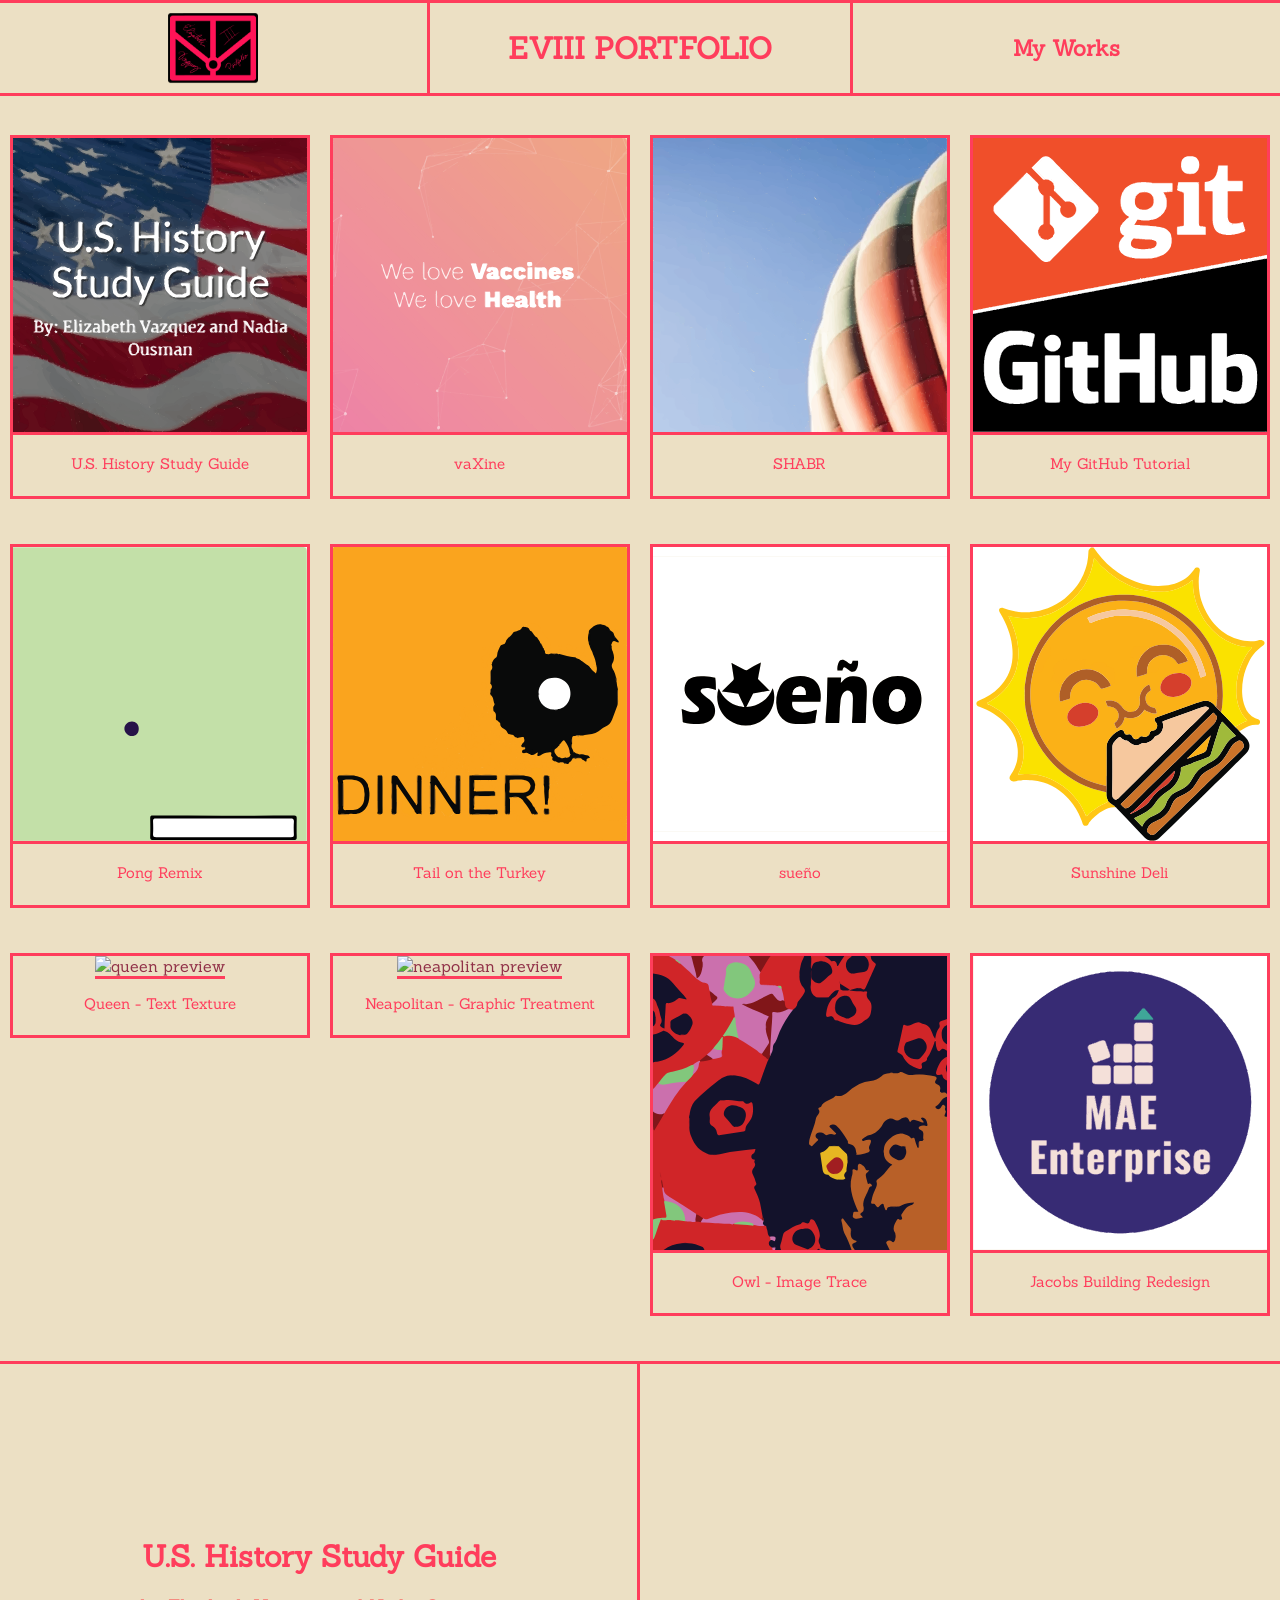
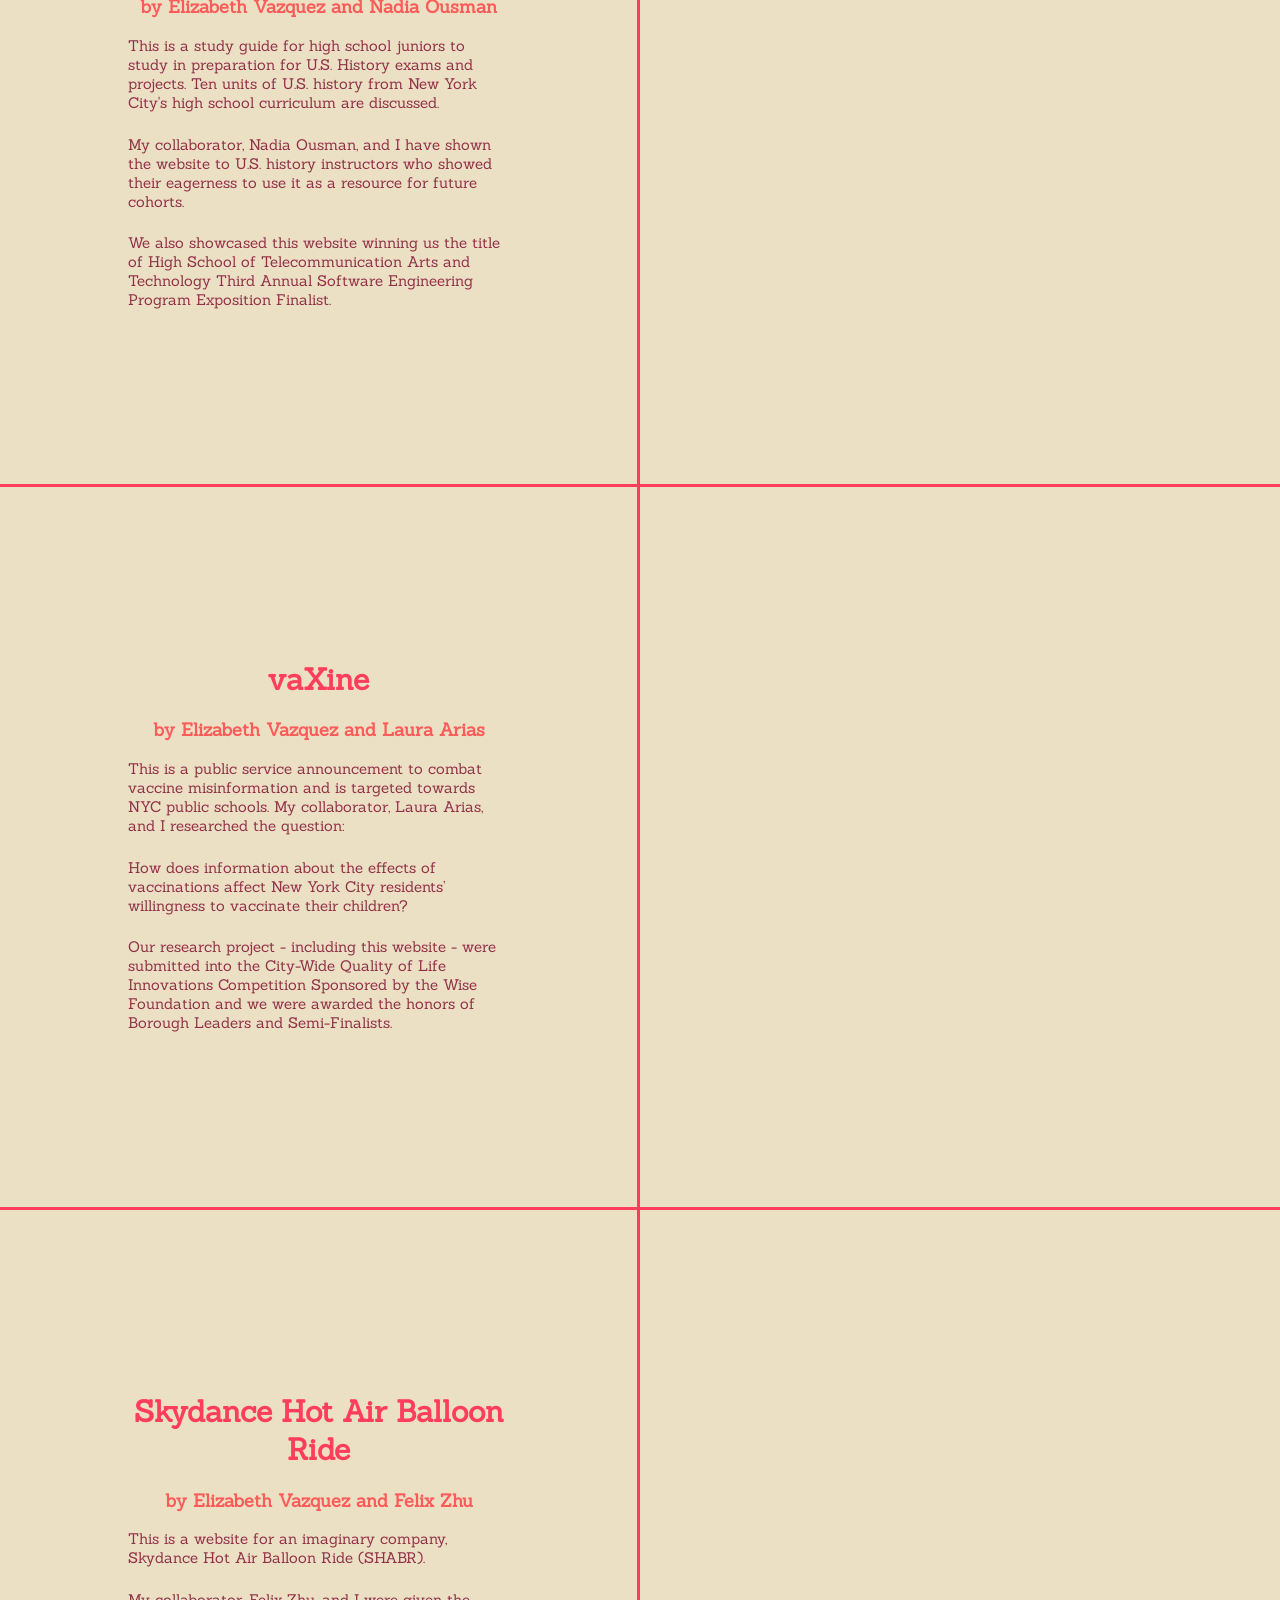
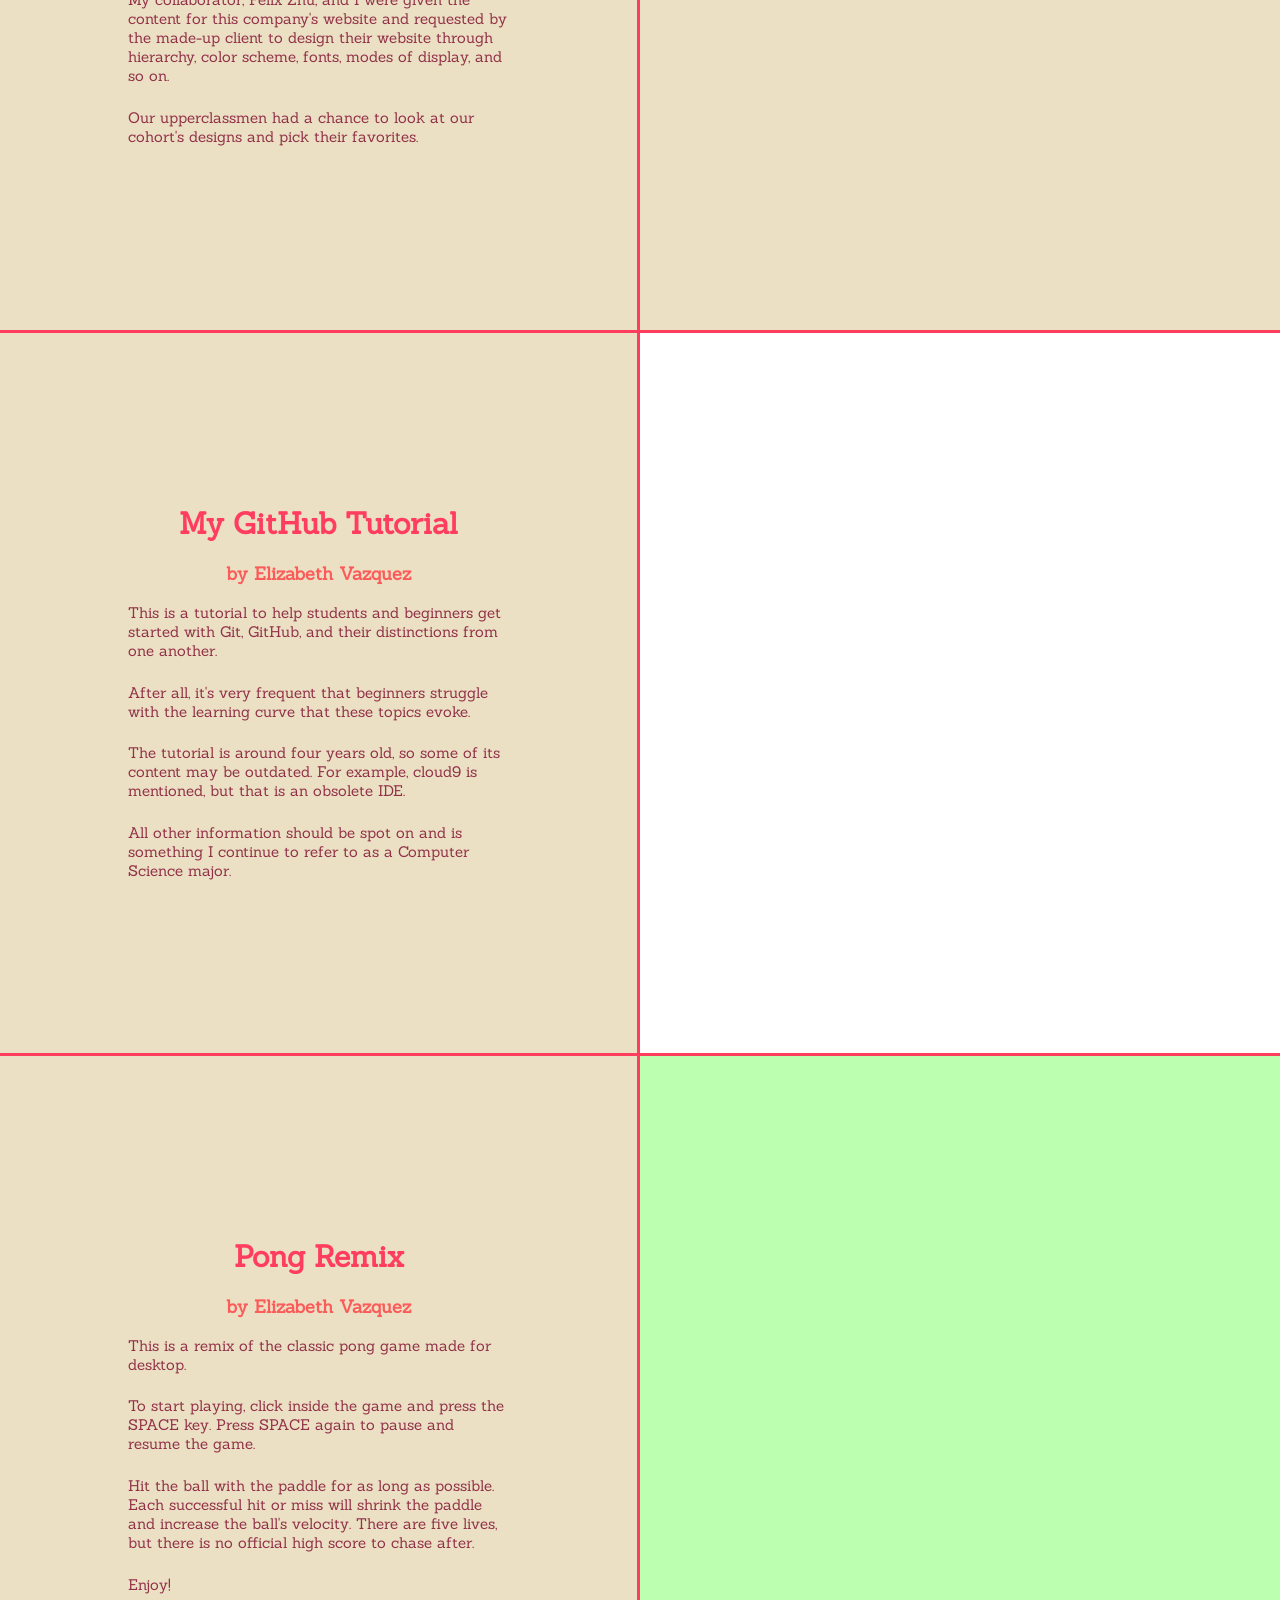
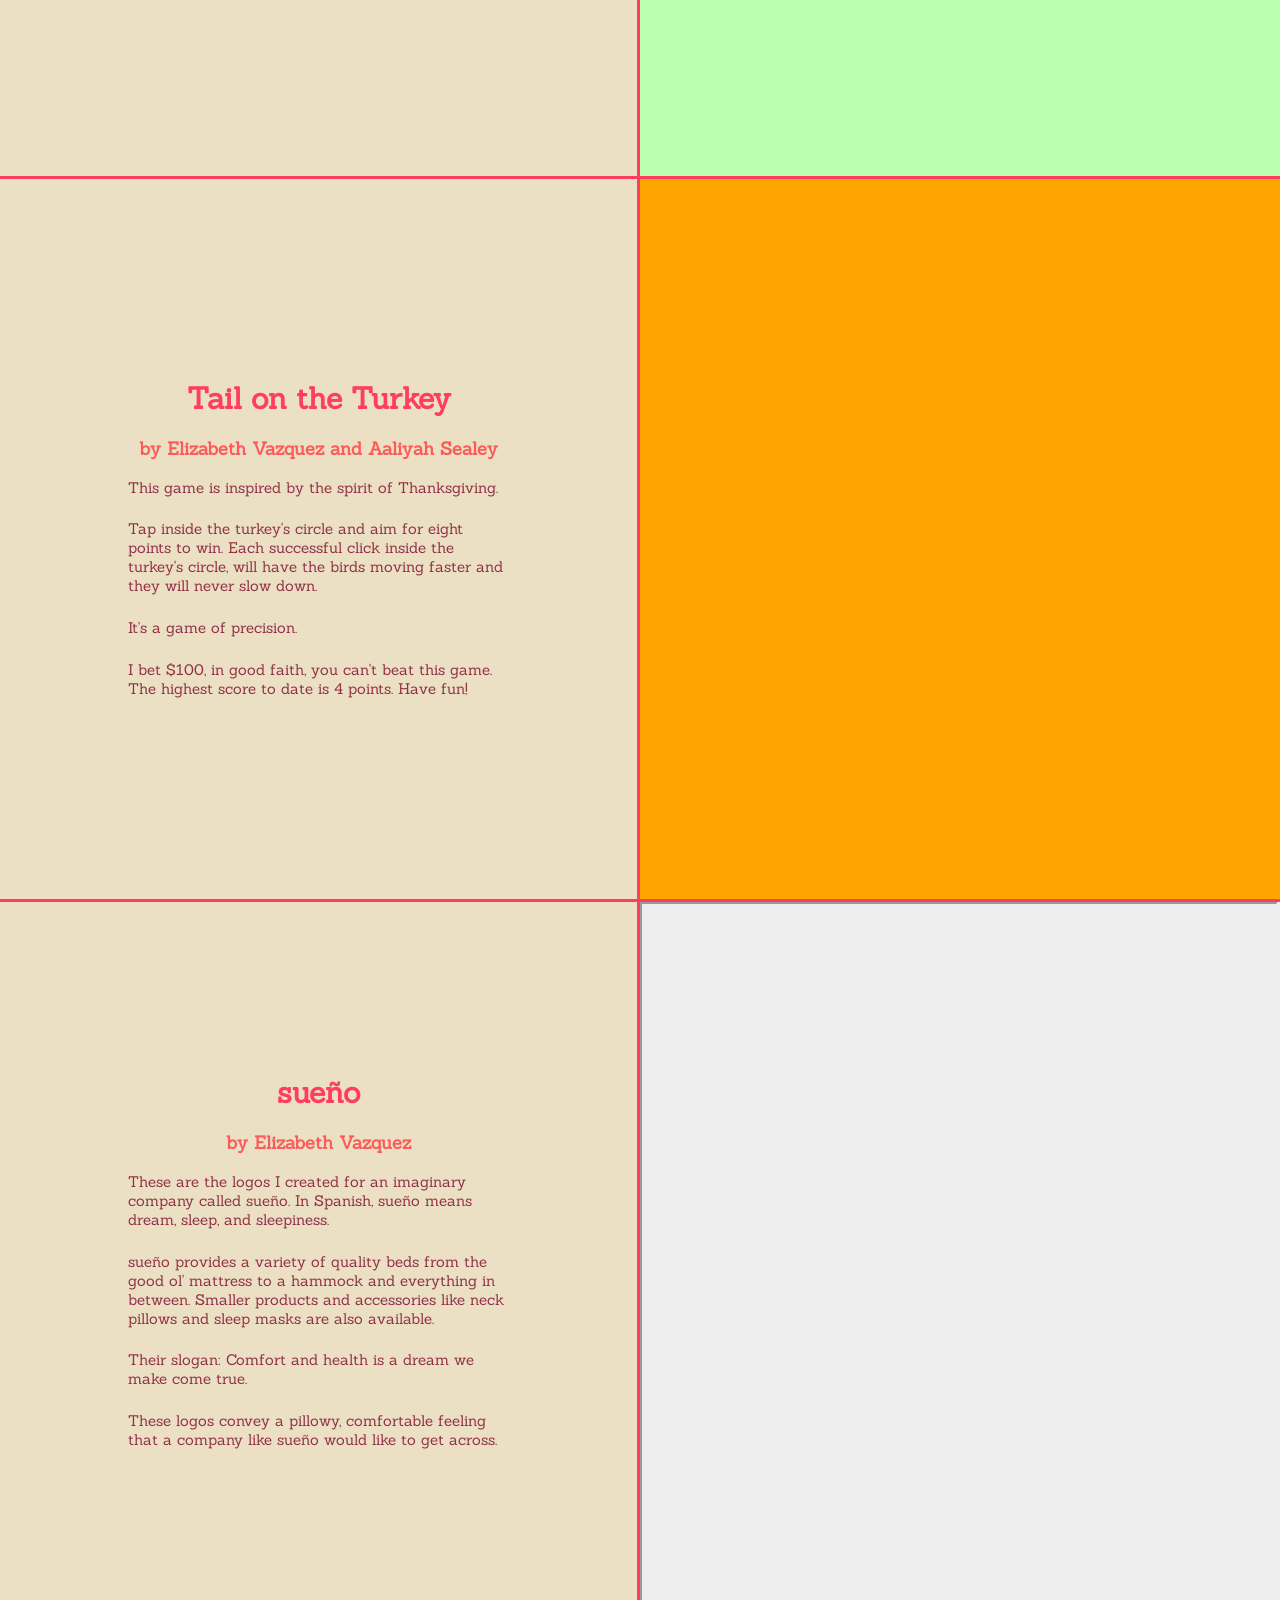
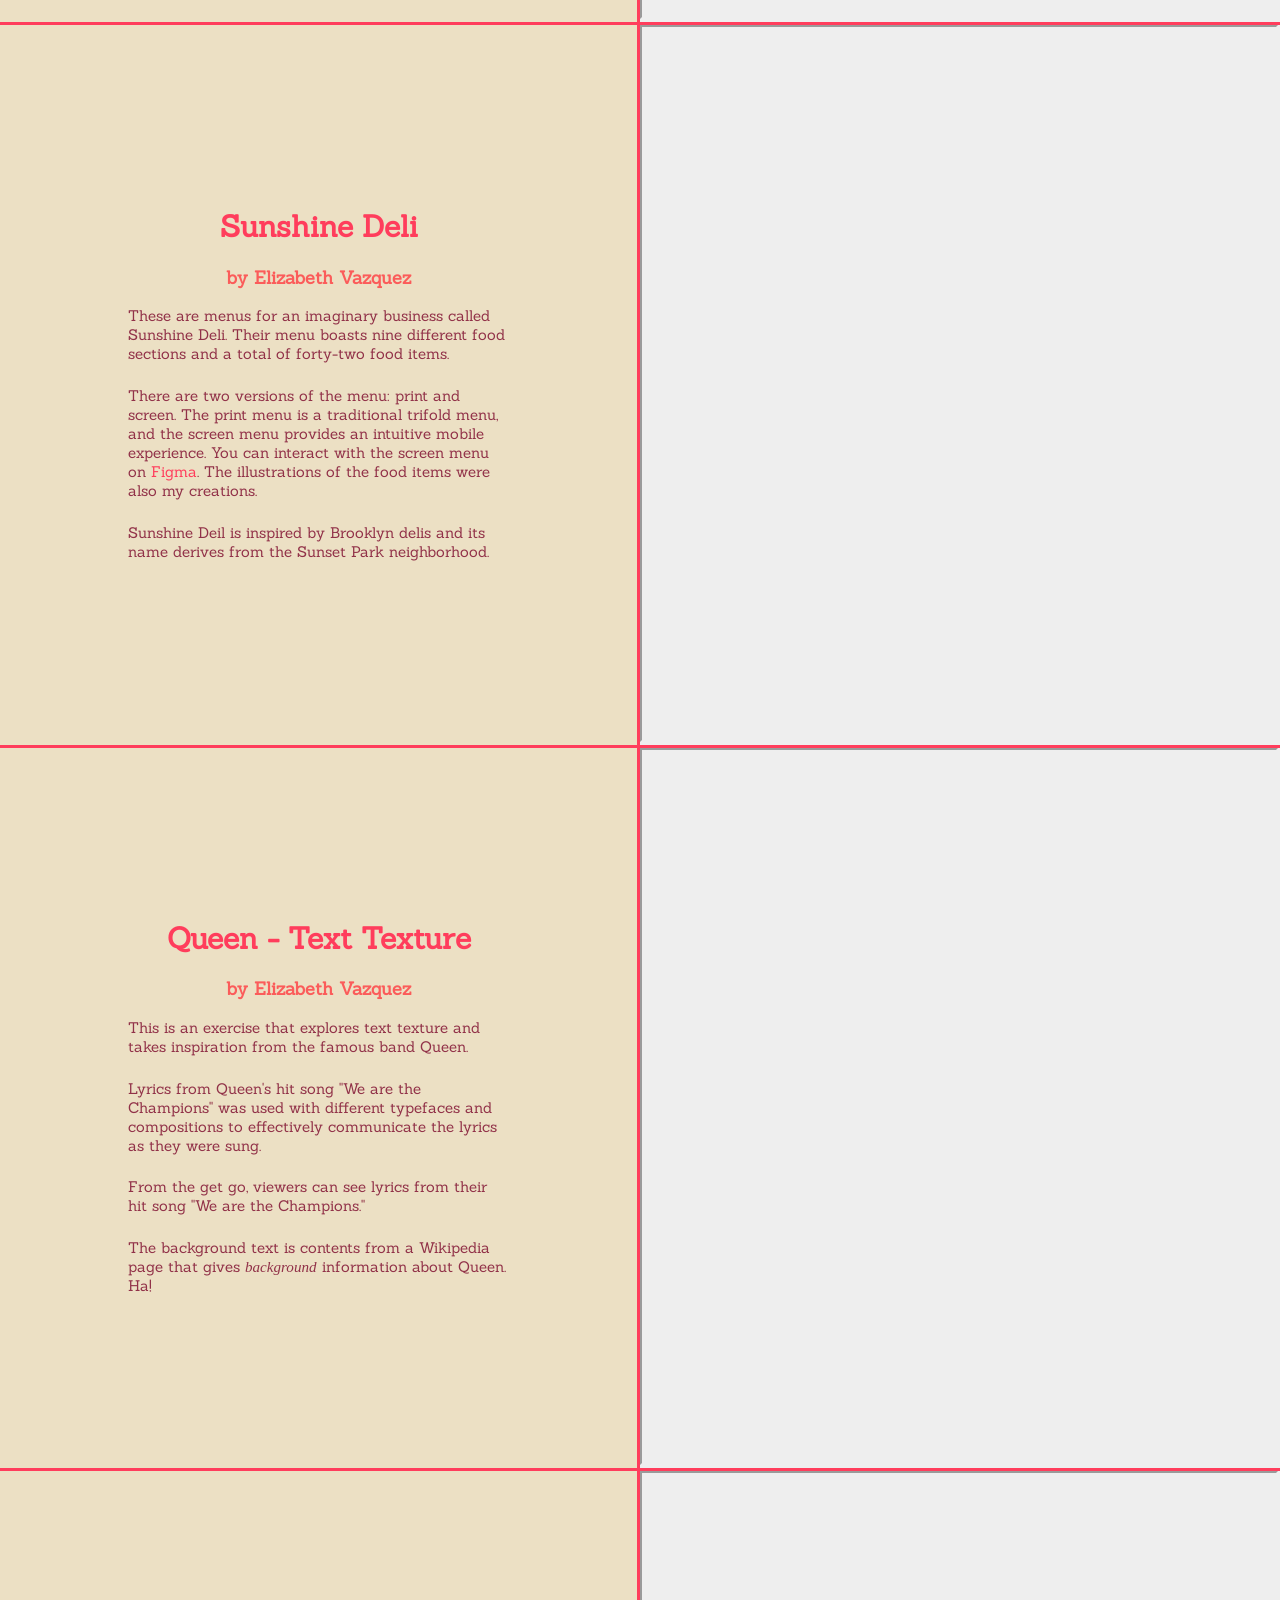
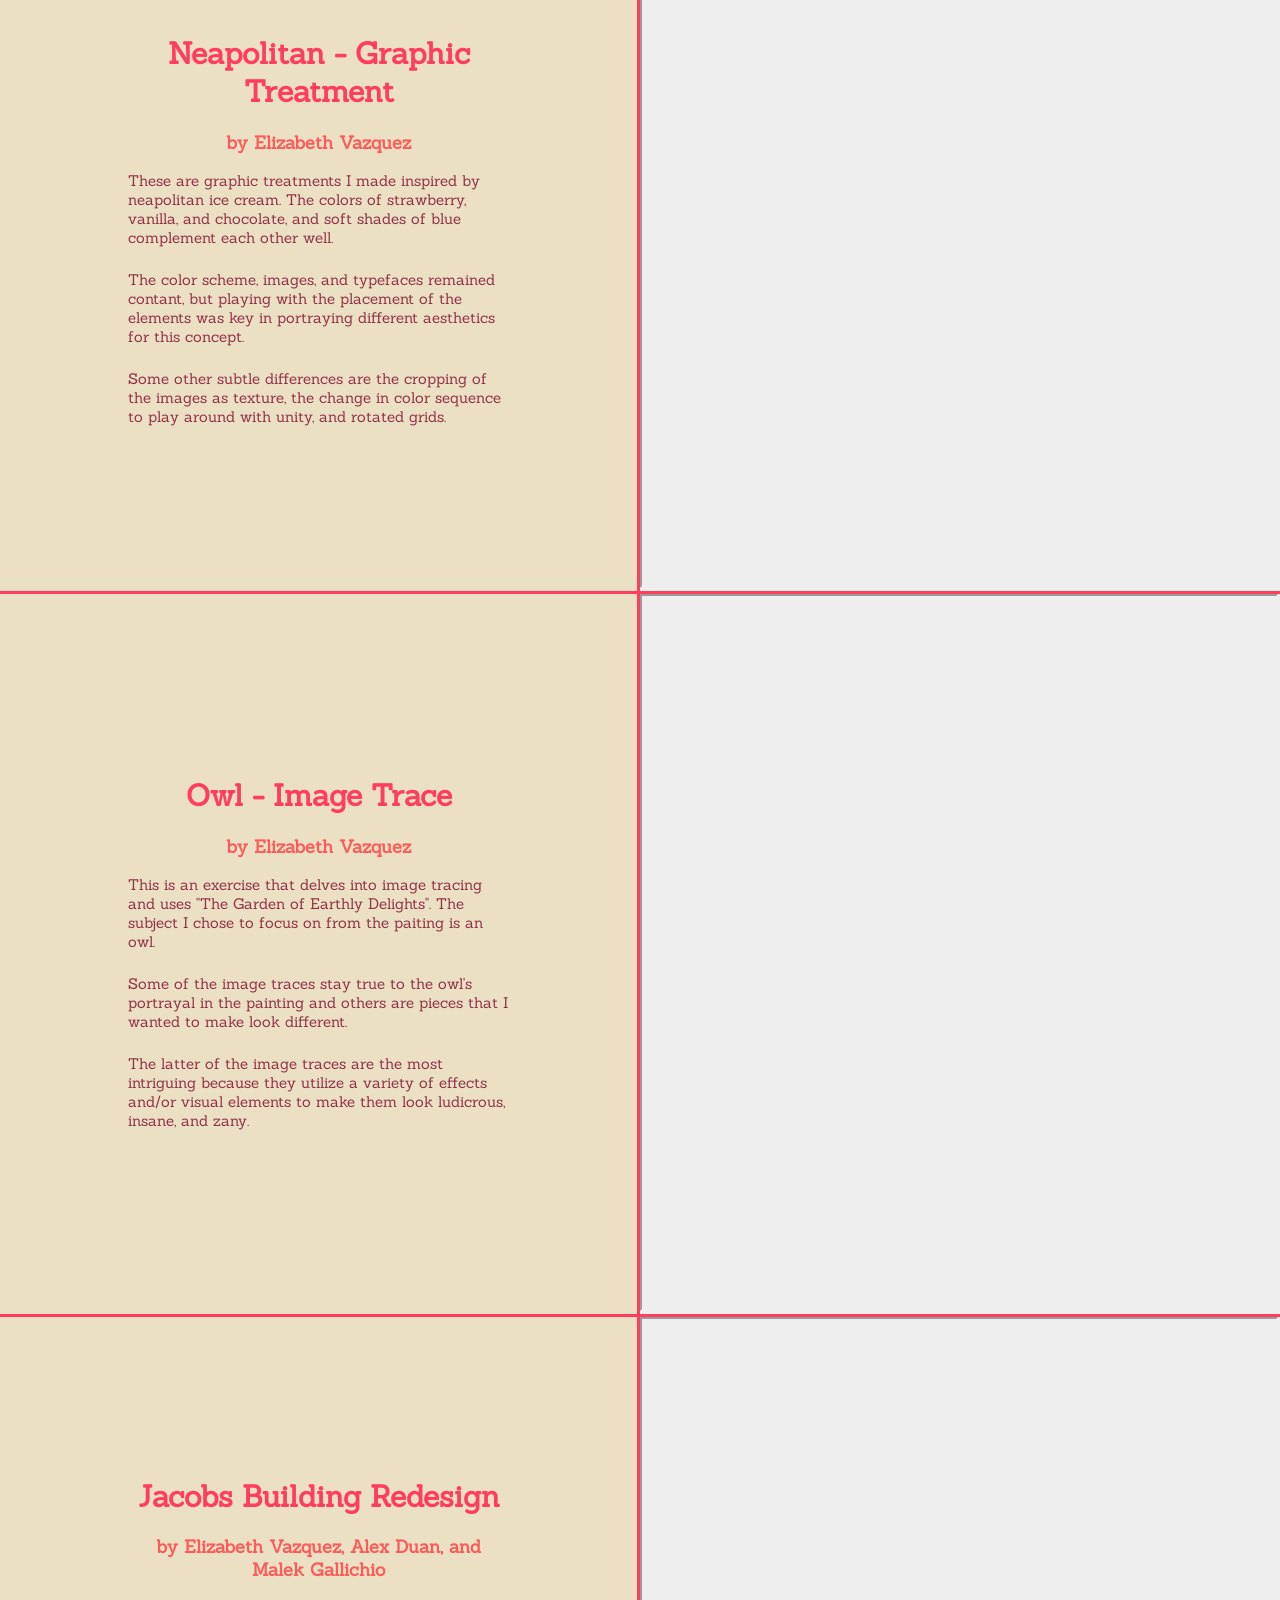
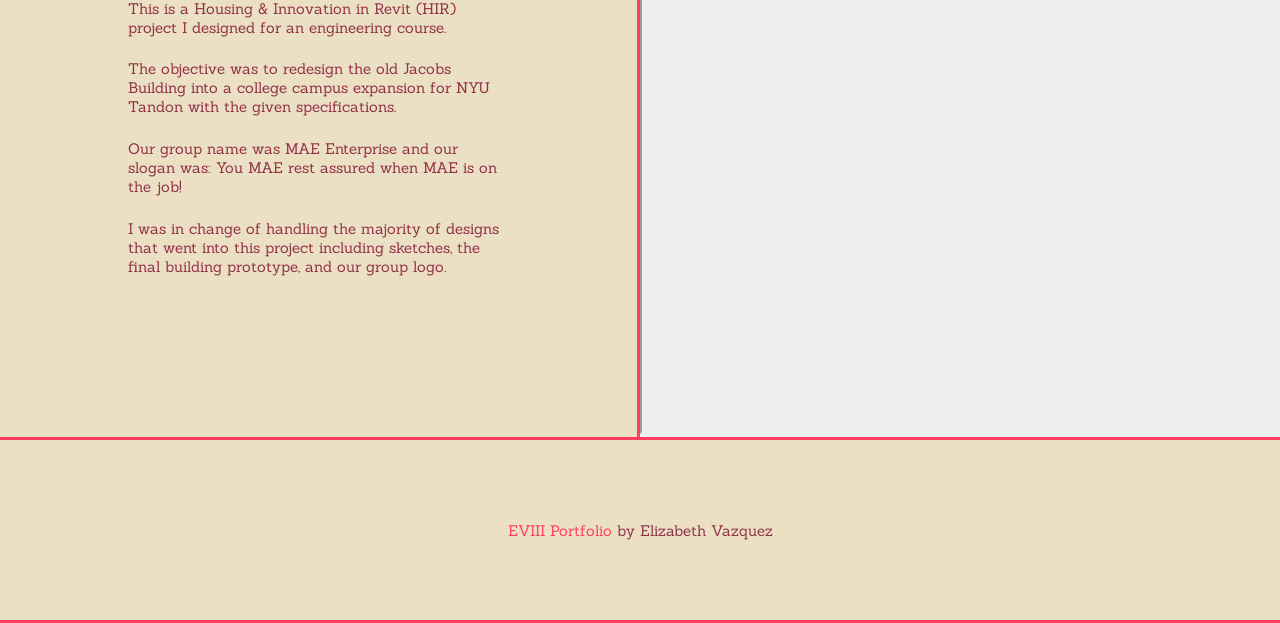
==== commit 5524e6da: "add comments/clean up style.css & my-works.html" ====
--- a/my-works.html
+++ b/my-works.html
@@ -19,6 +19,7 @@
 	
 	<!-- Website begins with a gallery of cards showcasing some of my past projects. -->
 	<!-- There are four columns of three cards each totalling up to twelve projects. -->
+	<!-- This version of the project-cards is for desktops -->
 	<div id="project-cardsV1">
 		<div class="col-of-cardsV1">
 			<a href="#project1">
@@ -151,6 +152,7 @@
 		</div>
 	</div>
 
+	<!-- This is the second version for the project cards but is for mobile -->
 	<div id="project-cardsV2">
 		<div class="col-of-cardsV2">
 			<a href="#project1">
@@ -448,11 +450,6 @@
 				<p>The objective was to redesign the old Jacobs Building into a college campus expansion for NYU Tandon with the given specifications.</p>
 				<p>Our group name was MAE Enterprise and our slogan was: You MAE rest assured when MAE is on the job!</p>
 				<p>I was in change of handling the majority of designs that went into this project including sketches, the final building prototype, and our group logo.</p>
-
-				<!-- <p>All NYU Tandon freshmen have to take the EG-UY 1003 Introduction to Engineering and Design course. In that course, freshmen work on a semester long project of their choosing. The one I chose alongside my other group members, Alex Duan and Malek Gallichio, was the Housing & Innovation in Revit (HIR) project.</p>
-				<p>The objective was to redesign the old Jacobs Building into a college campus expansion for NYU Tandon. We were given specifications about the property and required facilities to include. We were also asked to use our schematics to deduce cost of operation and figure out ways to have the campus expansion be LEED accredited.</p>
-				<p>Our group name was MAE Enterprise and our slogan is: You MAE rest assured when MAE is on the job!</p>
-				<p>I was in charge of handling the majority of designs that went into this project. I made preliminary sketches and built the building on Autodesk Revit by myself. I also made our group's logo.</p> -->
 			</div>
 		</div>
 		<div class="pdf"><iframe src="pdfs/mae-final.pdf"></iframe></div>
--- a/style.css
+++ b/style.css
@@ -1,22 +1,24 @@
 /*Sanchez font*/
 @import url('https://fonts.googleapis.com/css2?family=Sanchez&display=swap');
 
-/*For now make everything have the Sanchez font-family*/
+/*All text will be in the Sanchez font 
+and be in a dark muted purple*/
 * {
   font-family: 'Sanchez', serif;
-/*  color: #69696E;*/
-/*  color: #69697C;*/
-/*  color: #93697C;*/
-/*  color: #75304F;*/
-/*  color: #93567C;*/
   color: #913148;
 }
 
-/*Give the website a Yellow Pearl background color and remove whitespace around the page*/
+/*Give the website a Yellow Pearl background color 
+and remove whitespace around the page*/
 body, html {
   margin: 0;
   padding: 0;
   background-color: #ECE0C4;
+}
+
+/*Scrolling to a specified position is set to animate smoothly*/
+html {
+  scroll-behavior: smooth;
 }
 
 /*https://www.w3schools.com/css/tryit.asp?filename=trycss_grid_layout_named*/
@@ -47,12 +49,22 @@
   border-color: #FF3D5C;
 }
 
-/*Header will be fixed to the top of the webpage*/
+/*Header will be fixed to the top of the webpage 
+and be on top of all other elements. It will also 
+be a grid of three columns and one row (which will 
+be 10% of the height of the viewport) with a Yellow 
+Pearl background*/
 header {
   position: fixed;
   top: 0;
   left: 0;
   right: 0;
+  z-index: 1;
+
+  display: grid;
+  grid-template-columns: 1fr 1fr 1fr;
+  grid-template-rows: 10vh;
+  background-color: #ECE0C4;
 }
 
 /*The first section on the home page (after the header)
@@ -60,9 +72,9 @@
 will have an illustration as a background which will 
 take up a little more than half of the size of the 
 container and be centered with no repetitions. This
-container will also be a flex box and have it children
+container will also be a flex box and have its children
 flow in a centered column direction with space in 
-between them */
+between them*/
 #home-section1 {
   height: 90vh;
 
@@ -96,9 +108,10 @@
 }
 
 /*https://stackoverflow.com/questions/2573544/how-can-i-select-all-children-of-an-element-except-the-last-child*/
-/*The second h1 in the first home section
-will have a pink-red top border and justified
-to the right*/
+
+/*The second h1 in the first home 
+section will have a pink-red top 
+border and justified to the right*/
 #home-section1 h1:last-of-type {
   border-top: solid;
   border-color: #FF3D5C;
@@ -149,18 +162,7 @@
     color: #FB5C5A;
 }
 
-/*The header will be a grid of three columns and 
-one row (which should be 10% the height of the 
-viewport) and will have a Yellow Pearl background*/
-header {
-  display: grid;
-  grid-template-columns: 1fr 1fr 1fr;
-  grid-template-rows: 10vh;
-  background-color: #ECE0C4;
-}
-
 /*The self introduction div will have a pink-red right border*/
-/*#home-section2 div:first-of-type {*/
 #self-intro {
   border-right: solid;
   border-color: #FF3D5C;
@@ -174,26 +176,16 @@
   margin-bottom: 1.9em;
 }
 
-/*The first div in the second home page section will have
-right padding to match the section's left padding*/
-/*#home-section2 div:first-of-type {*/
+/*The two containers in the second home section will have 
+left and right padding that is 10% of the viewport's width*/
 #self-intro, #portfolio-intro {
   padding: 0 10vw;
-/*  padding-right: 10vw;*/
-/*  width: 28vw;*/
-}
-
+}
+
+/*The container of skills will have no padding*/
 #skills {
   padding: 0;
 }
-
-/*The last div in the second home page section will have
-left padding to match the section's right padding*/
-/*#home-section2 div:last-of-type {*/
-/*#portfolio-intro {*/
-/*  padding-left: 10vw;*/
-/*  width: 28vw;*/
-/*}*/
 
 /*The h1 elements in the second and third 
 home page sections will be centered*/
@@ -201,9 +193,9 @@
   text-align: center;
 }
 
-/*The logo, header links, footer, skills' 
-paragraphs, and cards will have their 
-content vertically and horizontally centered*/
+/*The logo, header links, footer, skills, and
+cards'  paragraphs will have their content 
+vertically and horizontally centered*/
 #logo, header a, footer, #skills p, .card {
   display: flex;
   justify-content: center;
@@ -218,7 +210,7 @@
   border-color: #FF3D5C;
 }
 
-/*The title's text will have no margin*/
+/*The title will have no margin but will be centered*/
 .amiddle h1 {
   margin: 0;
   text-align: center;
@@ -234,40 +226,39 @@
 /*The footer, second & third home page sections'
 paragraphs, cards, and descriptions will have a small 
 font size and be dynamically sized*/
-footer, #home-section2 p, #home-section3 p, .card, .description p {
+footer, #home-section2 p, #home-section3 p, .card p, .description p {
   font-size: 1.18vw;
 }
 
-/*The links in the header and footer 
-will be pink-red and not be underlined*/
-header a, footer a {
+/*The links in the header, footer, cards, and
+paragraphs will be pink-red and not be underlined*/
+header a, footer a, .col-of-cardsV1 a, p a {
   color: #FF3D5C;
   text-decoration: none;
 }
 
-/*The navigation link will have a fairly 
-large size and be dynamically sized*/
+/*The navigation link will have a fairly large 
+size, be dynamically sized, and pink-red*/
 nav h2 {
   font-size: 1.75vw;
   color: #FF3D5C;
 }
 
-/*The first and second home page sections 
-will have padding on their left and right
-of 10% of the viewport's width each*/
+/*The first home page sections will have left and right
+padding which will be 10% of the viewport's width */
 #home-section1 {
   padding: 0 10vw;
 }
 
 /*The third home page section will have 
 padding on its left and right of 30% of
-the viewport's width each*/
+the viewport's width*/
 #home-section3 {
   padding: 0 30vw;
 }
 
-/*The skills div will be a grid of three
-columns and three rows*/
+/*The skills container will be a grid 
+of three columns and three rows*/
 #skills {
   display: grid;
   grid-template-columns: 1fr 1fr 1fr;
@@ -315,10 +306,10 @@
   margin: auto;
   margin-bottom: 5vh;
   width: 23vw;
-
 }
 
 /*https://getcssscan.com/css-box-shadow-examples*/
+
 /*Give cards a light salmon box shadow when it is hovered over*/
 .card:hover {
   box-shadow: rgba(0, 0, 0, 0.16) 0px 1px 4px, #F78D76 0px 0px 0px 3px;
@@ -329,6 +320,7 @@
   width: 23vw;
 }
 
+/*Captions will be pink-red*/
 .caption p {
   color: #FF3D5C;
 }
@@ -337,11 +329,6 @@
 .preview img {
   border-bottom: solid;
   border-color: #FF3D5C;
-}
-
-/*Scrolling to a specified position is set to animate smoothly*/
-html {
-  scroll-behavior: smooth;
 }
 
 /*The card's text will have some bottom padding 
@@ -357,7 +344,6 @@
 .project {
   display: grid;
   grid-template-columns: 1fr 1fr;
-/*  grid-template-rows: 1fr;*/
   grid-template-rows: 80vh;
 
   border-bottom: solid;
@@ -370,8 +356,11 @@
   border-bottom: none;
 }
 
-/*Project descriptions will 
-have pink-red right borders*/
+/*Project descriptions will have pink-red 
+right borders and be a flex container with 
+its content acting as a centered column 
+with some left and right padding 10% of
+the viewport's width*/
 .description {
   display: flex;
   flex-direction: column;
@@ -397,11 +386,10 @@
 webpage wider than desired*/
 iframe {
   width: 99%;
-/*  height: 100%;*/
   height: 99%;
 }
 
-/*A pdf container will have a light gray*/
+/*A pdf container will have a light gray background*/
 .pdf {
   background-color: #EEEEEE;
 }
@@ -418,10 +406,8 @@
   font-size: 1.4vw;
 }
 
-/*Description paragraphs will be centered in
-the container and take up 90% of its width
-with additional margin at the bottom to match
-that of the project title*/
+/*Description paragraphs will have a bottom margin
+to space them away from each other*/
 .description p {
 /*  width: 90%;*/
 /*  margin: auto;*/
@@ -438,18 +424,12 @@
   background-color: #FFA500;
 }
 
-/*Card links and links in paragraphs will 
-be pink-red and not be underlined*/
-.col-of-cardsV1 a, p a {
-  text-decoration: none;
-  color: #FF3D5C;
-}
-
 /*https://www.w3schools.com/howto/tryit.asp?filename=tryhow_css_smooth_scroll*/
 /*https://stackoverflow.com/questions/17534661/make-anchor-link-go-some-pixels-above-where-its-linked-to*/
+
 /*All the projects will have a scroll top margin of 
-10% the height of the viewport because the navigation
-bar would cover the top of each project otherwise*/
+10% the height of the viewport, otherwise, the 
+navigation bar would cover the top of each project*/
 #project1, #project2, #project3, #project4, 
 #project5, #project6, #project7, #project8, 
 #project9, #project10, #project11, #project12 {
@@ -457,110 +437,178 @@
 }
 
 /*https://stackoverflow.com/questions/16647380/max-width-vs-min-width*/
+
 /* Media query (phones, 600px and down) 
 These css properties will continue to be applied
 until the screen surpasses 600 pixels in width */
 @media only screen and (max-width: 600px) {
 
-h1 {
-  font-size: 7vw;
-}
-
-.amiddle h1 {
-  font-size: 4.5vw;
-}
-
-nav h2, footer {
-  font-size: 4vw;
-}
-
-#home-section1 {
-  height: 90vh;
-  background-size: 160%;
-}
-
-#home-section1 h1 {
-/*#home-section1 h1:first-of-type, #home-seciton2 h1:last-of-type  {*/
-  font-size: 7vw;
-}
-
-#home-section2 {
-  display: block;
-  padding: 0;
-}
-
-#home-section2 div:first-of-type {
-  border-right: none;
-  padding: 0 10vw;
-}
-
-/* The container for the self introduction will have a pink-red
-bottom border, the above css selector couldn't be used because it
-would apply a bottom border to the grid in the portfolio introduction */
-#self-intro {
-  border-bottom: solid;
-  color: #FF3D5C;
-}
-
-#home-section2 div:last-of-type {
-    padding: 0 10vw;
-}
-
-#home-section2 p, #home-section3 p, .description p {
-  font-size: 3.5vw;
-}
-
-.caption p {
-  font-size: 3vw;
-}
-
-#home-section3 {
-    padding: 0 10vw;
-}
-
-#project-cardsV1 {
-  display: none;
-}
-
-#project-cardsV2 {
-  display: grid;
-  grid-template-columns: 1fr 1fr;
-  grid-template-rows: 1fr;
-
-  border-bottom: solid;
-  border-color: #FF3D5C;
-  margin-top: 10vh;
-}
-
-.col-of-cardsV2 .card:first-of-type {
-  margin-top: 5vh;
-}
-
-.col-of-cardsV2 a {
-  text-decoration: none;
-  color: #FF3D5C;
-}
-
-.card, .preview img, .caption p {
-  width: 100%;
-}
-
-.caption {
-  padding-bottom: 0.25vh;
-}
-
-.col-of-cardsV2:first-of-type {
-  margin-left: 5vw;
-  margin-right: 2.5vw;
-}
-
-.col-of-cardsV2:last-of-type {
-  margin-left: 2.5vw;
-  margin-right: 5vw;
-}
-
-.description h3 {
-  font-size: 3.75vw;
-}
+    /*h1 elements will be larger but still responsive*/
+    h1 {
+      font-size: 7vw;
+    }
+
+    /*The title will be smaller than other h1 
+    elements to better fit inside the header */
+    .amiddle h1 {
+      font-size: 4.5vw;
+    }
+
+    /*The My Works tab and footer will be the same size
+    and slightly smaller than the title's font size*/
+    nav h2, footer {
+      font-size: 4vw;
+    }
+
+    /*The first home section will take up 90% of the 
+    view port's height and the background illustration
+    will be larger*/
+    #home-section1 {
+      height: 90vh;
+      background-size: 160%;
+    }
+
+    /*The second home section will be 
+    displayed as a block instead of a grid*/
+    #home-section2 {
+      display: block;
+      padding: 0;
+    }
+
+    /*The self intro container will have no right border, but it 
+    will have left and right padding of 10% of the viewport's width*/
+    #home-section2 div:first-of-type {
+      border-right: none;
+      padding: 0 10vw;
+    }
+
+    /* The container for the self introduction will have a pink-red
+    bottom border, the above css selector couldn't be used because it
+    would apply a bottom border to the grid in the portfolio introduction */
+    #self-intro {
+      border-bottom: solid;
+      color: #FF3D5C;
+    }
+
+    /*The portfolio introduction and third home section will 
+    have left and right padding of 10% of the viewport's width*/
+    #home-section2 div:last-of-type, #home-section3 {
+        padding: 0 10vw;
+    }
+
+    /* The paragraphs in the second & third home sections and 
+    in the description will be larger */
+    #home-section2 p, #home-section3 p, .description p {
+      font-size: 3.5vw;
+    }
+
+    /* The captions will be slightly smaller than the above paragraphs */
+    .caption p {
+      font-size: 3vw;
+    }
+
+    /*The laptop version of the project cards container will not be visible*/
+    #project-cardsV1 {
+      display: none;
+    }
+
+    /*The mobile version of the project cards container will be a grid 
+    of two columns and one row with a pink-red bottom border and some
+    margin on the top to lay beneath the header*/
+    #project-cardsV2 {
+      display: grid;
+      grid-template-columns: 1fr 1fr;
+      grid-template-rows: 1fr;
+
+      border-bottom: solid;
+      border-color: #FF3D5C;
+      margin-top: 10vh;
+    }
+
+    /*The mobile version of the column of cards's first cards 
+    will have a top margin of 5% of the viewport's heigth*/
+    .col-of-cardsV2 .card:first-of-type {
+      margin-top: 5vh;
+    }
+
+    /*The links in the column of cards will 
+    be pink-red and not be underlined*/
+    .col-of-cardsV2 a {
+      text-decoration: none;
+      color: #FF3D5C;
+    }
+
+    /*The cards and their content will take up 100%
+    of the column of cards' width*/
+    .card, .preview img, .caption p {
+      width: 100%;
+    }
+
+    /*Captions will have a little bit of bottom padding
+    to make them appear more vertically centered*/
+    .caption {
+      padding-bottom: 0.25vh;
+    }
+
+    /*The first column of cards will have a left margin of 
+    5% of the viewport's width and a right margin of 2.5%*/
+    .col-of-cardsV2:first-of-type {
+      margin-left: 5vw;
+      margin-right: 2.5vw;
+    }
+
+    /*The first column of cards will have a left margin of 
+    2.5% of the viewport's width and a right margin of 5%*/
+    .col-of-cardsV2:last-of-type {
+      margin-left: 2.5vw;
+      margin-right: 5vw;
+    }
+
+    /*The project creators will be slightly 
+    larger than the project descriptions*/
+    .description h3 {
+      font-size: 3.75vw;
+    }
+
+    /*Projects will be a grid of one column and one row*/
+    .project {
+      grid-template-columns: 1fr;
+      grid-template-rows: 1fr;
+    }
+
+    /*Embed and iframe elements wil take 
+    up 70% of the viewport's height*/
+    embed, iframe {
+      height: 70vh;
+    }
+
+    /*Descriptions will not have right borders but they will have
+    a pink-red top border and appear after the project itself.
+    They will contain no padding, but will have a width of 80% 
+    of the viewport's width and be centered horizontally*/
+    .description {
+      border-right: none;
+      border-top: solid;
+      border-color: #FF3D5C;
+
+      order: 1; /*so it will be on top*/
+
+      padding: 0;
+      width: 80vw;
+      margin: auto;
+    }
+
+    /*Project titles will have some top margin to add space 
+    between project descriptions and the project itself*/
+    .description h1 {
+      margin-top: 5vh;
+    }
+
+    /*The last paragraph in each project description 
+    will have a little greater of a bottom margin 
+    than the top margin of its title*/
+    .description p:last-of-type {
+      margin-bottom: 6.5vh;
+    }
 
 }
